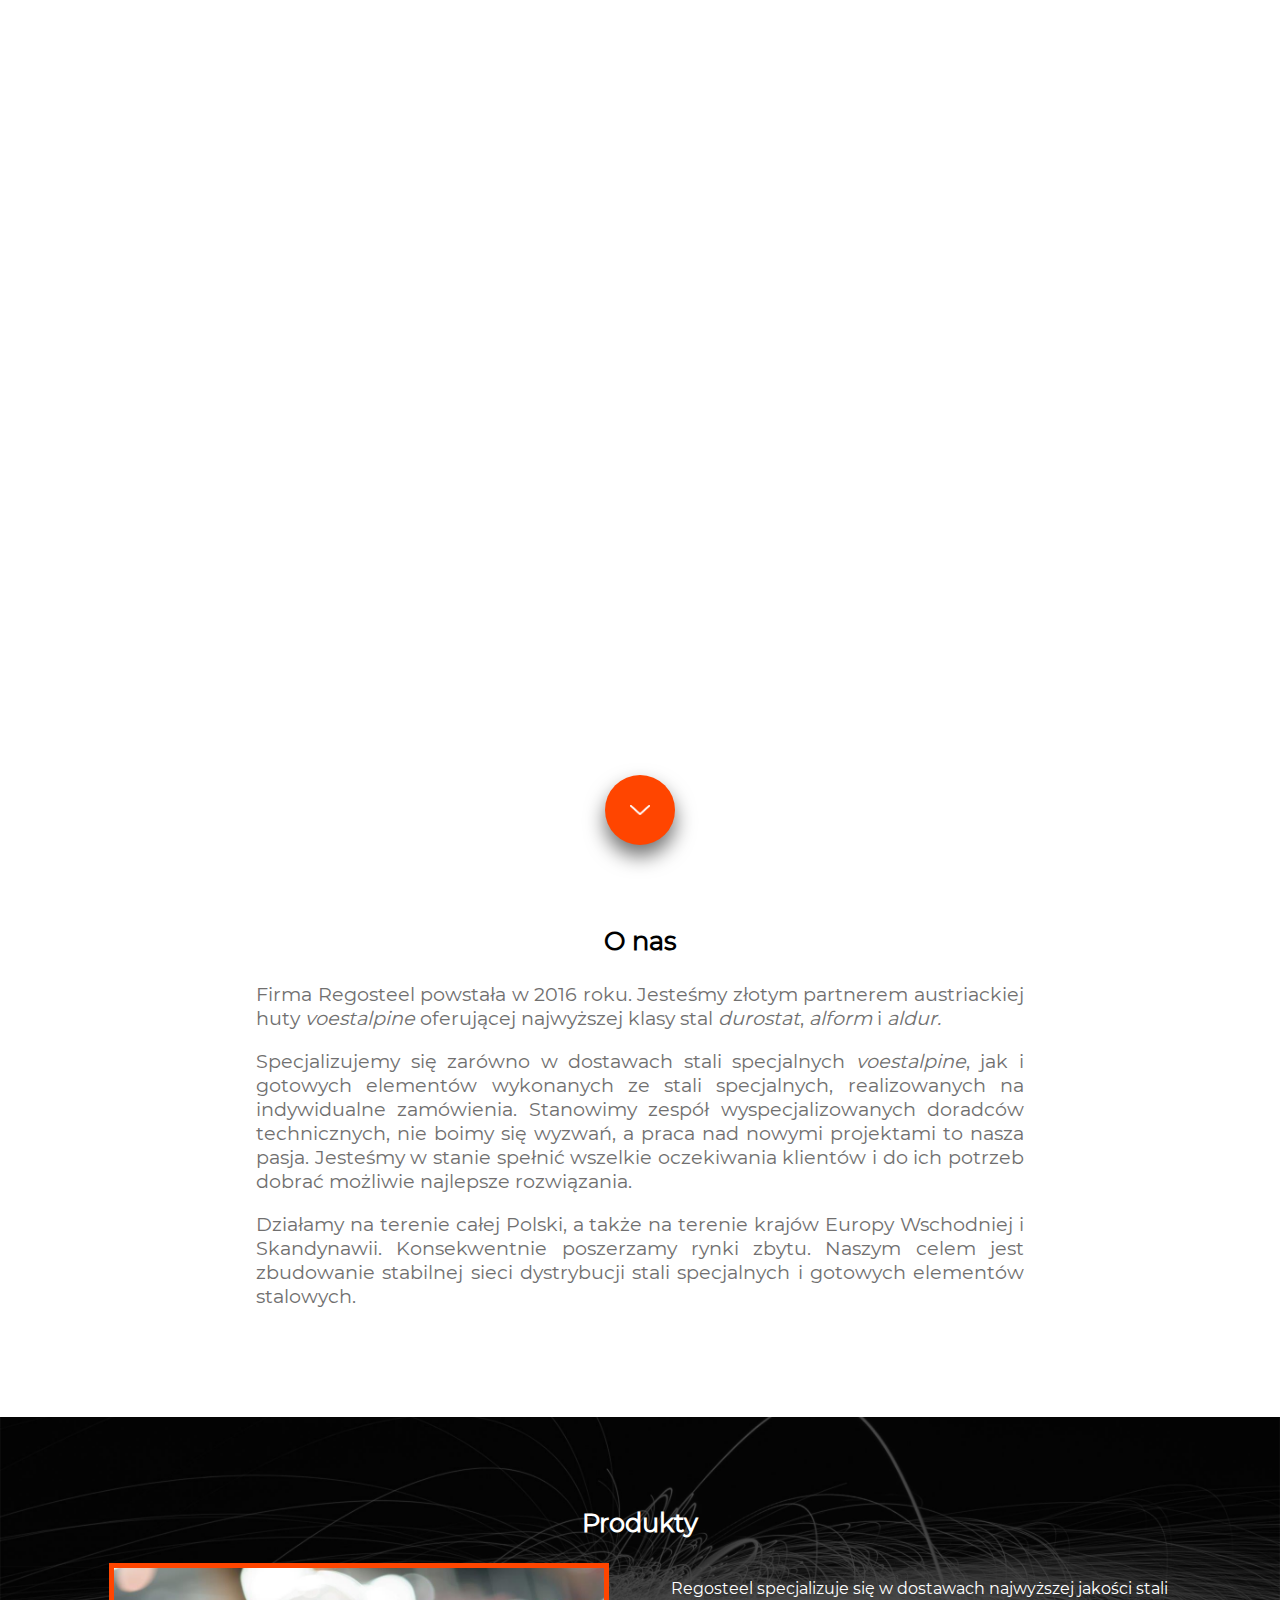
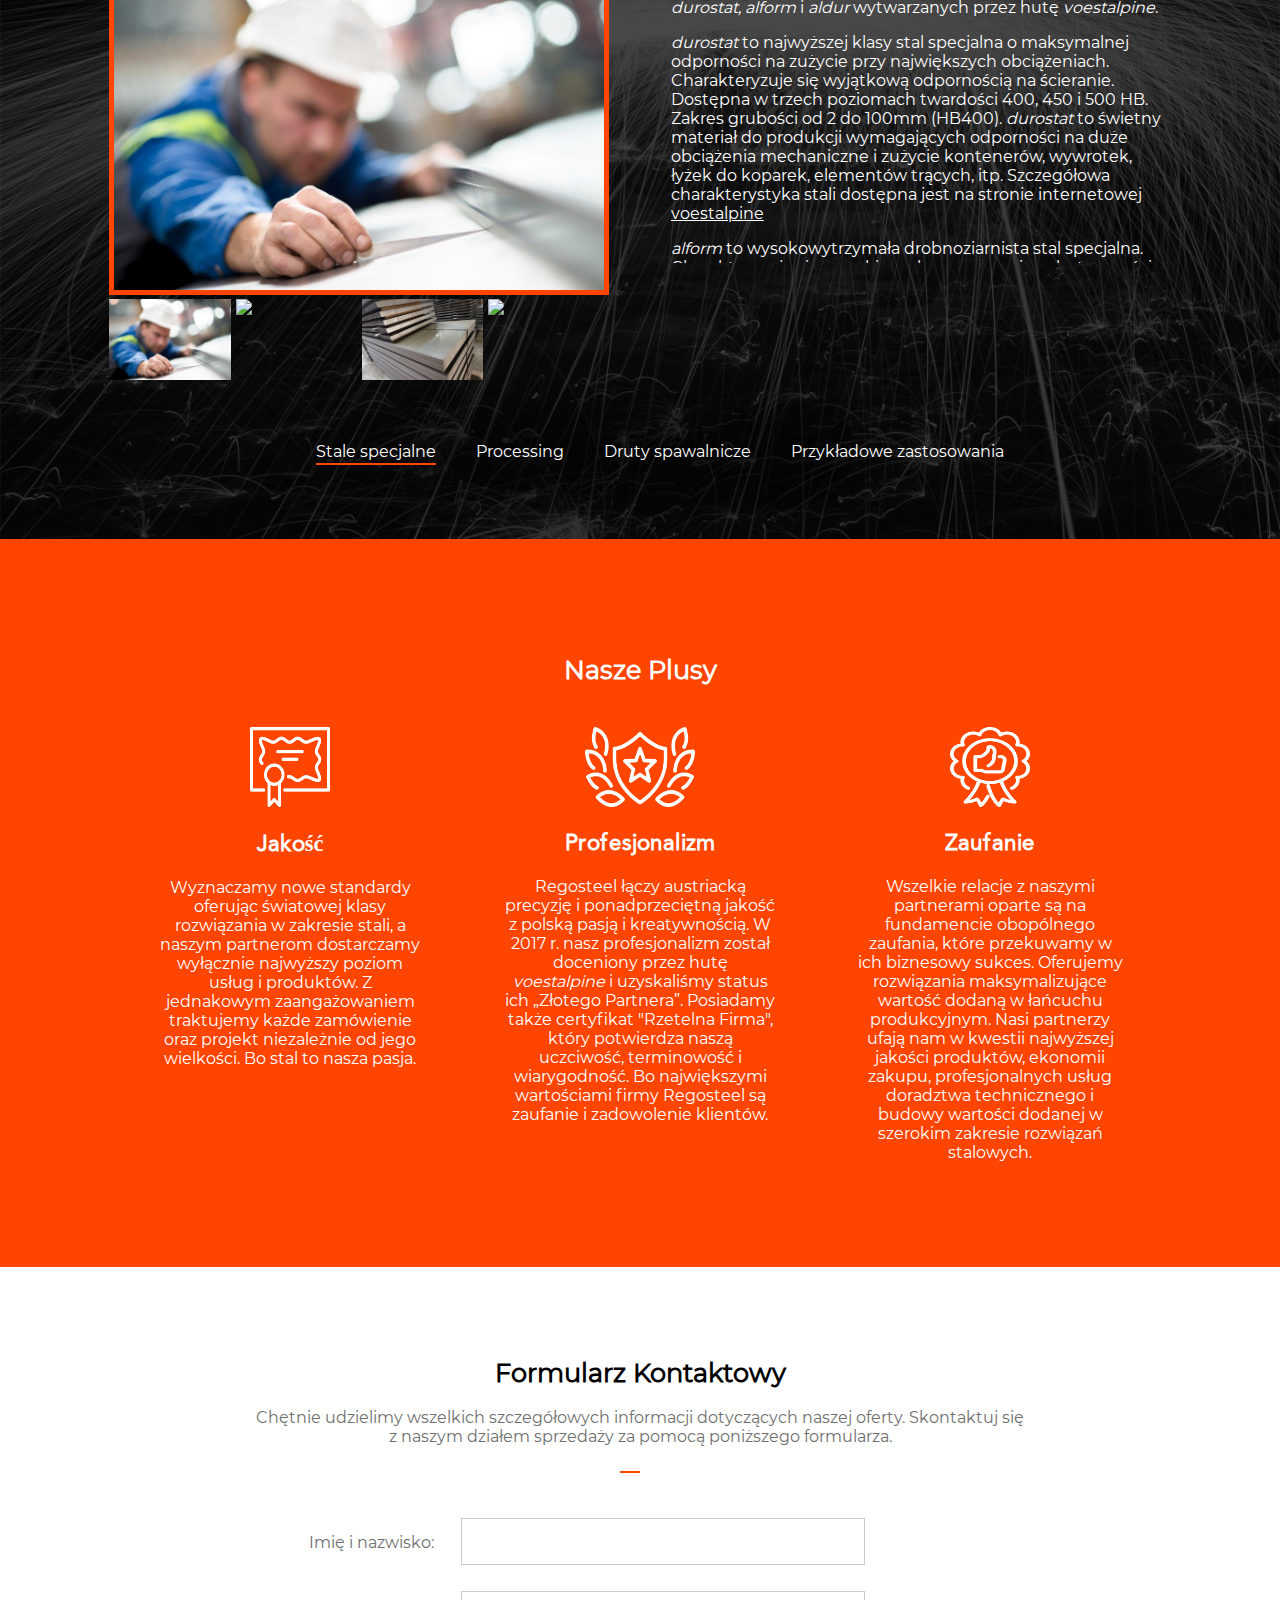
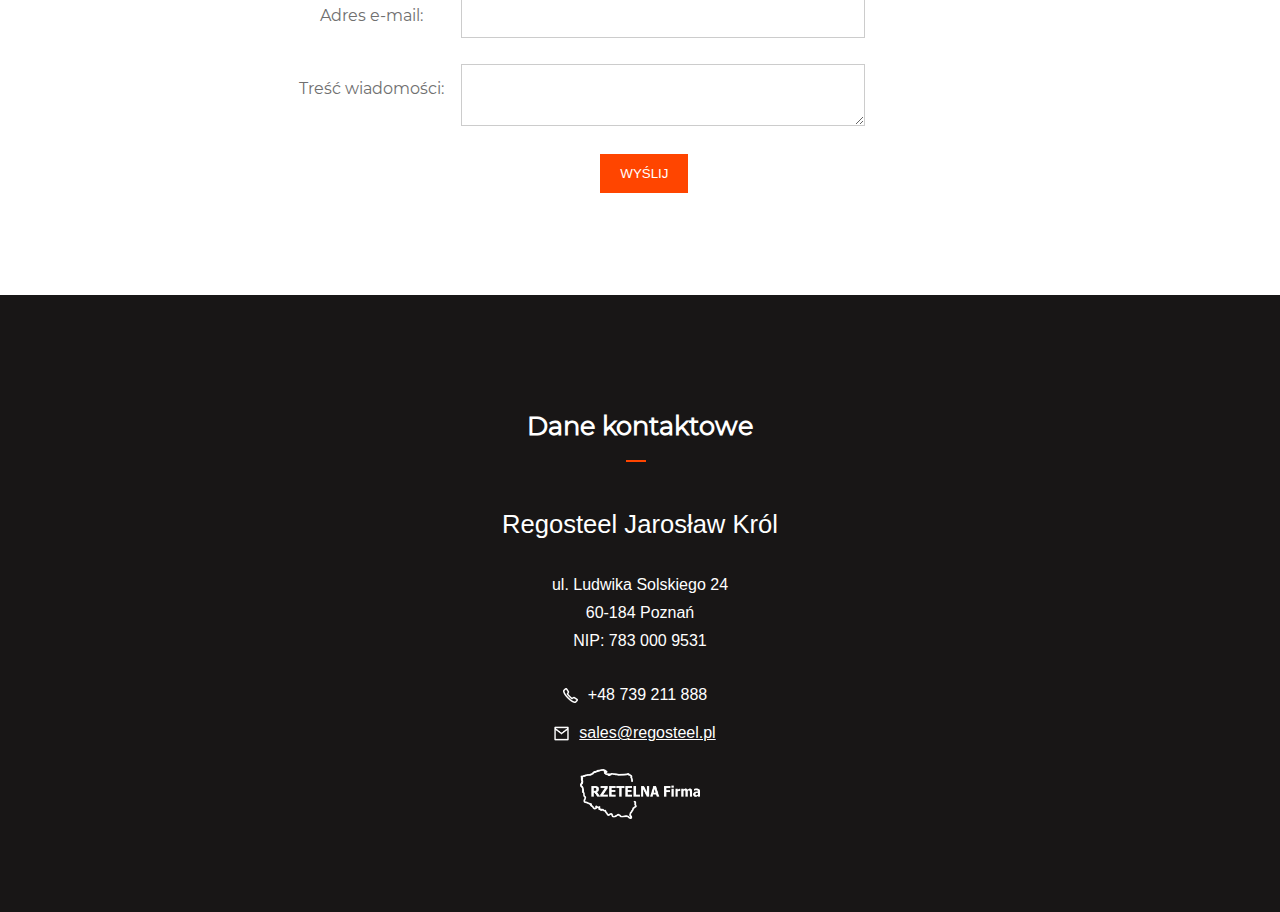
==== index.html @ 5d4dd08f "adding an image and minor css changes" ====
<!DOCTYPE html>
<html>
<head>
    <meta charset="utf-8" />
    <meta http-equiv="X-UA-Compatible" content="IE=edge">
    <title>Regosteel</title>
    <meta name="description" content="Jesteśmy złotym partnerem austriackiej huty voestalpine oferującej najwyższej klasy stal durostat, alform i aldur">
    <meta name="viewport" content="width=device-width, initial-scale=1">
    <link rel="stylesheet" type="text/css"  href="sass/css/style.css" />
</head>
<body>
    <nav class="navbar">
            <img src="img/nav-logo.png" alt="">
            <button class="hamburger"></button> 
        <ul class="menuList">
            <li><a href="#header">Start</a></li>
            <li><a href="#aboutUs">O nas</a></li>
            <li><a href="#products">Oferta</a></li>
            <li><a href="#contactForm">Kontakt</a></li>
        </ul>
    </nav>
    <header id="header">
        <div class="titleContainer">
            <div>
                <!-- <h1>Regosteel</h1> -->
                <h1><img src="img/header-logo.png" alt=""></h1>
                
                <p>złoty partner firmy <span class="partnerName"><i>voestalpine</i> </span></p>
            </div>
        </div>
        <div class="scrollArrowBox">
           <img src="img/scrolDownFinalArrow.png" alt=""> 
        </div>
    
    </header>
    <section class="aboutUs"  id="aboutUs" >
        <h3>O nas</h3>
        <div class="companyDescription">
            <p>Firma Regosteel powstała w 2016 roku.
                Jesteśmy złotym partnerem austriackiej huty <i>voestalpine</i>   oferującej najwyższej klasy stal <i>durostat</i>,
                <i>alform</i> i <i>aldur.</i></p>
            <p>Specjalizujemy się zarówno w dostawach stali specjalnych <i>voestalpine</i>, jak i gotowych elementów
                wykonanych ze stali specjalnych, realizowanych na indywidualne zamówienia.
                Stanowimy zespół wyspecjalizowanych doradców technicznych, nie boimy się wyzwań, a praca
                nad nowymi projektami to nasza pasja. Jesteśmy w stanie spełnić wszelkie oczekiwania klientów i
                do ich potrzeb dobrać możliwie najlepsze rozwiązania.</p>
            <p>Działamy na terenie całej Polski, a także na terenie krajów Europy Wschodniej i Skandynawii.
                Konsekwentnie poszerzamy rynki zbytu. Naszym celem jest zbudowanie stabilnej sieci dystrybucji
                stali specjalnych i gotowych elementów stalowych.</p>
        </div>
    </section>
    <section class="products"  >
        <h3>Produkty</h3>
        <div class="galleryWrapper active">
           <div class = "container" id="products">
                <div class = "main-img">
                    <img src = "img/steel-image1.jpg" id = "current"/>
                </div>
                <div class = "imgs 1">
                    <img src = "img/steel-image1.jpg">
                    <img src = "img/steel-image2.jpg">
                    <img src = "img/steel-image3.jpg">
                    <img src = "img/steel-image4.jpg">
                </div>
            </div>
            <div class="productDesc">
                    <div>
                        <p>Regosteel specjalizuje się w dostawach najwyższej jakości stali <i>durostat,</i> <i>alform</i> i <i>aldur</i> wytwarzanych przez hutę <i>voestalpine</i>.</p>
                        <p> <i>durostat</i> to najwyższej klasy stal specjalna o maksymalnej odporności na zużycie przy
                            największych obciążeniach. Charakteryzuje się wyjątkową odpornością na ścieranie.
                            Dostępna w trzech poziomach twardości 400, 450 i 500 HB. Zakres grubości od 2 do 100mm
                            (HB400). <i>durostat</i> to świetny materiał do produkcji wymagających odporności na duże obciążenia
                            mechaniczne i zużycie kontenerów, wywrotek, łyżek do koparek, elementów trących, itp.
                            Szczegółowa charakterystyka stali dostępna jest na stronie internetowej
                            <a href="https://www.voestalpine.com/durostat/en">voestalpine</a></p>
                        <p> <i>alform</i> to wysokowytrzymała drobnoziarnista stal specjalna. Charakteryzuje się szerokim
                            zakresem granicy plastyczności (500-1100 Mpa) i świetną wytrzymałością. Grubość od 2-60 mm.
                             <i>alform</i> to najlepszy wybór przy obróbce plastycznej na zimno, cięciu termicznym oraz spawaniu.
                            
                            Ma zastosowanie wszędzie tam gdzie liczy się redukcja masy maszyn i urządzeń przy zachowaniu
                            maksymalnego bezpieczeństwa konstrukcyjnego (kontenery, naczepy, wagony kolejowe, dźwigi,
                            podnośniki etc.).
                            Szczegółowa charakterystyka stali dostępna jest na stronie internetowej <a href="https://www.voestalpine.com/alform/en">voestalpine</a>
                            </p>
                        <p> <i>aldur</i> to ulepszana cieplnie, wysokowytrzymała drobnoziarnista stal o minimalnej granicy
                            plastyczności między 500 a 960 MPa i doskonałej wytrzymałości/udarności w niskich
                            temperaturach.
                            <i>aldur</i> stosowany jest wszędzie tam, gdzie wymagana jest redukcja wagi i bezpieczeństwo pracy w
                            niskich temperaturach. Przykładami zastosowań stali Aldur są konstrukcje spawane o wysokim
                            poziomie naprężeń w dźwigach i konstrukcji pojazdów, w urządzeniach górniczych i rurociągach
                            ciśnieniowych.
                            Szczegółowa charakterystyka stali dostępna jest na stronie internetowej
                                <a href="https://www.voestalpine.com/stahl/en/Brands/aldur-R">voestalpine</a>
                            </p>
                            </ul>
                    </div>
            </div>
        </div>
        <div class="galleryWrapper">
            <div class = "container">
                 <div class = "main-img">
                     <img src = "img/processing-img1.jpg"/>
                 </div>
                 <div class = "imgs 2">
                     <img src = "img/processing-img1.jpg">
                     <img src = "img/processing-img2.jpg">
                 </div>
             </div>
             <div class="productDesc">
                    <div>
                        <p>Regosteel zajmuje się również sprzedażą gotowych elementów wykonanych ze stali specjalnych <i>voestalpine</i>.
                            Specjalizujemy się w dostawach elementów do:
                            zabudowy wywrotek,
                            podwozia wywrotek i naczep,
                            kontenerów,
                            łyżek do koparek,
                            wysięgników urządzeń dźwigowych,
                            innych konstrukcji inżynierskich.</p>
                            <p>Na zamówienie klientów oferowana przez nas stal może być poddana następującym obróbkom:</p>
                        <ul>
                            <li>cięcie: tlenem, plazmą, laserem i wodą</li>
                            <li>gięcie na prasach krawędziowych mało i wielkogabarytowych</li>
                            <li>obróbka mechaniczna</li>
                            <li>spawanie</li>
                            <li>śrutowanie</li>
                            <li>malowanie</li>
                        </ul>
                        <p>Możemy wykonać każdy projekt na indywidualne zamówienie. Naszym priorytetem jest terminowa
                                dostawa przy zapewnieniu wysokich standardów jakościowych oraz korzystnych cen.</p>
                    </div>
             </div>
         </div>
         <div class="galleryWrapper">
            <div class = "container">
                 <div class = "main-img">
                     <img src = "img/wire-image1.jpg" id = "current"/>
                 </div>
                 <div class = "imgs 3">
                     <img src = "img/wire-image1.jpg">
                     <img src = "img/wire-image2.jpg">
                     <img src = "img/wire-image3.jpg">
                     <img src = "img/wire-image4.jpg">
                 </div>
             </div>
             <div class="productDesc">
                 <div>
                    <p>Wychodząc naprzeciw oczekiwaniom klientów do naszej stałej oferty wprowadziliśmy najwyższej jakości druty spawalnicze Böhler rekomendowane przez <i>voestalpine</i>. Produkty te perfekcyjnie współgrają z jakością stali <i>voestalpine</i> tworząc najtrwalsze połączenia.</p>
                    <p>Wraz z fizycznym produktem oferujemy również pełen dostęp do profesjonalnej ekspertyzy technicznej specjalistów z Regosteel oraz Böhler w celu zapewnienia najwyższego poziomu doradztwa tam, gdzie jest ono niezbędne.</p>
                </div>
                 
             </div>
         </div>
         <div class="galleryWrapper">
            <div class = "container">
                 <div class = "main-img">
                     <img src = "img/usageExample-image1.jpg"/>
                 </div>
                 <div class = "imgs 4">
                     <img src = "img/usageExample-image1.jpg">
                     <img src = "img/usageExample-image2.jpg">
                     <img src = "img/usageExample-image3.jpg">
                     <img src = "img/usageExample-image4.jpg">
                 </div>
             </div>
             <div class="productDesc">
                    <div>
                        <p>Oferowana stal <i>durostat</i>  i <i>alform</i> świetnie nadaje się do produkcji między innymi:</p>
                        <ul>
                            <li>kontenerów stalowych</li>
                            <li>łyżek do koparek</li>
                            <li>wywrotek</li>
                            <li>przyczep</li>
                            <li>maszyn rolniczych</li>
                            <li>i wielu innych zastosowań</li>
                        </ul>
                        <p>Zastosowanie stali <i>voestalpine</i> gwarantuje wysokiej jakości produkt końcowy.</p>
                    </div>
             </div>
         </div>
         <div class="gallerySwitcher">
            <ul>
                <li class="currentlyActive">Stale specjalne</li>
                <li>Processing</li>
                <li>Druty spawalnicze</li>
                <li>Przykładowe zastosowania</li>
            </ul>
         </div>
        <div class="styled-select">
            <select class="select">
              <option>Stale specjalne</option>
              <option>Processing</option>
              <option>Druty spawalnicze</option>
              <option>Przykładowe zastosowania</option>
            </select>
        </div>
    </section>
    <section class="ourAdvantages">
        <h3>Nasze Plusy</h3>
        <div class="advantageBoxContainer">
            <div class="advantageBox">
                <figure>
                    <img src="img/quality-icon.png" alt="">
                    <figcaption>
                        <span class="advantageExample">Jakość</span>Wyznaczamy nowe standardy oferując światowej klasy rozwiązania w zakresie stali, a naszym
                        partnerom dostarczamy wyłącznie najwyższy poziom usług i produktów.
                        Z jednakowym zaangażowaniem traktujemy każde zamówienie oraz projekt niezależnie od jego
                        wielkości.
                        Bo stal to nasza pasja.
                    </figcaption>
                </figure>
            </div>
            <div class="advantageBox">
                    <figure>
                        <img src="img/professional-icon.png" alt="">
                        <figcaption>
                            <span class="advantageExample">Profesjonalizm</span> Regosteel łączy austriacką precyzję i ponadprzeciętną jakość z polską pasją i kreatywnością.
                            W 2017 r. nasz profesjonalizm został doceniony przez hutę <i>voestalpine</i> i uzyskaliśmy status ich
                            „Złotego Partnera”.
                            Posiadamy także certyfikat "Rzetelna Firma", który potwierdza naszą uczciwość, terminowość i
                            wiarygodność.
                            Bo największymi wartościami firmy Regosteel są zaufanie i zadowolenie klientów.
                        </figcaption>
                    </figure>
                </div>
            <div class="advantageBox">
                <figure>
                    <img src="img/trust-icon.png" alt="">
                    <figcaption>
                        <span class="advantageExample">Zaufanie</span>Wszelkie relacje z naszymi partnerami oparte są na fundamencie obopólnego zaufania, które
                        przekuwamy w ich biznesowy sukces. Oferujemy rozwiązania maksymalizujące wartość dodaną w
                        łańcuchu produkcyjnym. Nasi partnerzy ufają nam w kwestii najwyższej jakości produktów,
                        ekonomii zakupu, profesjonalnych usług doradztwa technicznego i budowy wartości dodanej w
                        szerokim zakresie rozwiązań stalowych.
                    </figcaption>
                </figure>
            </div>
        </div>
        </section>
    <section class="contactForm" >
        <div class="formIntro" >
            <h3 id="contactForm">Formularz Kontaktowy</h3>
            <p>Chętnie udzielimy wszelkich szczegółowych informacji dotyczących naszej oferty.
                Skontaktuj się z naszym działem sprzedaży za pomocą poniższego formularza.</p>
        </div>
            <form action="https://formspree.io/sales@regosteel.pl" method="POST" >
              <div class="row" >
                <div class="leftFormCol">
                  <label for="fullName">Imię i nazwisko:</label>
                </div>
                <div class="rightFormCol">
                  <input type="text" id="fullName" name="fullName" required>
                </div>
              </div>
              <div class="row">
                <div class="leftFormCol">
                  <label for="email">Adres e-mail:</label>
                </div>
                <div class="rightFormCol">
                  <input type="text" id="email" name="email" required>
                </div>
              </div>
              <div class="row">
                <div class="leftFormCol">
                  <label for="messageContent">Treść wiadomości:</label>
                </div>
                <div class="rightFormCol">
                  <textarea id="subject" name="messageContent" required></textarea>
                </div>
              </div>
              <div class="row">
                <input type="submit" value="WYŚLIJ">
              </div>
            </form>
    </section>
    <footer>
        <h3>Dane kontaktowe</h3>
        <div class="ownerInfo">
            <p class="name">Regosteel Jarosław Król</p>
        </div>
        <div class="companyDetails">
            <p>ul. Ludwika Solskiego 24</p>
            <p>60-184 Poznań</p>
            <p>NIP: 783 000 9531</p>
        </div>
        <div class="contactDetails">
            <div>
                <img src="img/phone-icon.png" alt="phoneIcon">
                <p>+48 739 211 888</p>
            </div>
            <div>
                <img src="img/mail-icon.png" alt="mailIcon">
                <a href=""><p class="email"> sales@regosteel.pl</p></a>
            </div>
        </div>
        <img src="img/reliable-company.png" alt="">
    </footer>
    <script src="script.js"></script>
</body>
</html>
---- sass/css/style.css ----
@font-face {
  font-family: 'Avenir Roman';
  src: url("/fonts/avenir-roman.ttf"); }
@font-face {
  font-family: 'Montserrat-Regular';
  src: url("/fonts/Montserrat-Regular.ttf"); }
body {
  margin: 0;
  font-family: 'Montserrat-Regular', sans-serif;
  font-weight: lighter; }
  body nav {
    display: flex;
    justify-content: space-around;
    align-items: center;
    background-color: transparent;
    padding-top: 20px;
    transition: all 0.2s;
    height: 100px;
    position: absolute;
    z-index: 1;
    width: 100%; }
    body nav img {
      width: auto;
      height: 30px; }
    body nav .hamburger {
      display: none;
      width: 40px;
      height: 22px;
      border: 0;
      border-top: 1px solid #ffffff;
      background: transparent;
      position: relative;
      transition: 0.2s;
      cursor: pointer; }
      body nav .hamburger::before, body nav .hamburger::after {
        content: '';
        position: absolute;
        top: 0;
        left: 0;
        width: 100%;
        border-top: 1px solid #ffffff;
        transform: translateY(10px); }
      body nav .hamburger::after {
        transform: translateY(20px); }
    body nav .animatedMobileMenu {
      transition: 0.2s;
      transform: skew(45deg); }
      body nav .animatedMobileMenu::before {
        display: none; }
    body nav ul {
      display: flex;
      list-style-type: none; }
      body nav ul li {
        padding: 40px;
        font-size: 1rem;
        transition: padding 0.2s; }
        body nav ul li a {
          text-decoration: none;
          color: white; }
          body nav ul li a:hover {
            border-bottom: 2px solid orangered; }
    body nav .mobile {
      display: block;
      background-color: black;
      width: 170px;
      height: 100vh;
      top: -19px;
      left: 0;
      position: absolute;
      transition: all 0.2s;
      border: 1px solid white; }
  body .sticky {
    position: fixed;
    background-color: black;
    width: 100%;
    padding: 0;
    z-index: 1;
    opacity: 0.9;
    height: 80px; }
    body .sticky ul li {
      padding: 30px;
      transition: padding 0.2s; }
  body header {
    display: flex;
    align-items: center;
    background-image: url("/img/header-background.jpg");
    height: 90vh;
    position: relative;
    justify-content: center;
    background-size: cover;
    background-position: center; }
    body header .titleContainer {
      display: flex;
      justify-content: center;
      text-align: center;
      height: 55vh; }
      body header .titleContainer div {
        align-self: center;
        color: white;
        font-size: 2rem; }
        body header .titleContainer div h1, body header .titleContainer div p {
          padding: 0;
          margin: 0; }
        body header .titleContainer div img {
          width: auto;
          height: 100px; }
        body header .titleContainer div p {
          font-size: 3rem; }
          body header .titleContainer div p .partnerName {
            font-weight: bolder; }
    body header .scrollArrowBox {
      display: flex;
      align-items: center;
      justify-content: center;
      position: absolute;
      bottom: -35px;
      width: 70px;
      height: 70px;
      background-color: orangered;
      border-radius: 50%;
      -webkit-box-shadow: 0px 11px 20px 0px rgba(0, 0, 0, 0.56);
      box-shadow: 0px 11px 20px 0px rgba(0, 0, 0, 0.56); }
      body header .scrollArrowBox img {
        width: 20px;
        height: 10px; }
  body .aboutUs {
    text-align: center; }
    body .aboutUs h3 {
      padding-top: 7%;
      font-size: 1.6rem; }
    body .aboutUs .companyDescription {
      width: 60%;
      margin: 0 auto;
      padding-bottom: 7%;
      color: #706f6f;
      font-size: 1.2rem;
      text-align: justify; }
  body .products {
    background-color: red;
    background-image: url("/img/galleryBackground.jpg");
    background-size: cover;
    background-repeat: no-repeat;
    background-position: left;
    padding-bottom: 3%; }
    body .products h3 {
      color: white;
      margin: 0;
      text-align: center;
      padding-top: 7%;
      font-size: 1.6rem; }
    body .products .galleryWrapper {
      display: none; }
    body .products .galleryWrapper.active {
      display: flex;
      justify-content: center;
      margin: 2%; }
      body .products .galleryWrapper.active .container {
        margin-right: 5%;
        max-width: 500px; }
        body .products .galleryWrapper.active .container .main-img img {
          border: 5px solid orangered;
          width: 100%;
          box-sizing: border-box;
          max-height: 332px; }
        body .products .galleryWrapper.active .container .imgs {
          display: grid;
          grid-template-columns: repeat(4, 1fr);
          grid-gap: 5px; }
          body .products .galleryWrapper.active .container .imgs img {
            width: 100%;
            height: auto;
            max-height: 81px; }
            body .products .galleryWrapper.active .container .imgs img:hover {
              cursor: pointer; }
      body .products .galleryWrapper.active .productDesc {
        max-width: 500px;
        height: 300px;
        overflow-y: auto;
        overflow-x: hidden;
        align-items: center; }
        body .products .galleryWrapper.active .productDesc div {
          color: white; }
          body .products .galleryWrapper.active .productDesc div p a {
            color: white;
            width: 50px; }
    body .products .styled-select {
      background: url(http://i62.tinypic.com/15xvbd5.png) no-repeat 96% 0;
      height: 29px;
      background-color: orangered;
      overflow: hidden;
      width: 240px;
      margin: 0 auto;
      margin-top: 5%;
      display: none; }
      body .products .styled-select select {
        background: transparent;
        border: none;
        font-size: 14px;
        height: 29px;
        padding: 5px;
        width: 268px; }
    body .products .gallerySwitcher {
      color: white;
      display: flex;
      justify-content: center; }
      body .products .gallerySwitcher ul {
        list-style-type: none;
        display: flex;
        flex-wrap: wrap; }
        body .products .gallerySwitcher ul li {
          margin: 20px;
          box-sizing: border-box;
          border-bottom: 2px solid transparent; }
          body .products .gallerySwitcher ul li:hover {
            padding-bottom: 2px;
            border-bottom: 2px solid orangered;
            cursor: pointer; }
        body .products .gallerySwitcher ul .currentlyActive {
          padding-bottom: 2px;
          border-bottom: 2px solid orangered; }
  body .ourAdvantages {
    background-color: orangered;
    text-align: center;
    color: white;
    padding: 7%; }
    body .ourAdvantages h3 {
      font-size: 1.6rem; }
    body .ourAdvantages .advantageBoxContainer {
      display: flex;
      justify-content: center;
      flex-wrap: wrap; }
      body .ourAdvantages .advantageBoxContainer .advantageBox {
        width: 350px; }
        body .ourAdvantages .advantageBoxContainer .advantageBox:nth-child(2) img {
          width: 110px; }
        body .ourAdvantages .advantageBoxContainer .advantageBox .advantageExample {
          display: block;
          font-size: 1.4rem;
          margin-bottom: 20px;
          font-weight: bold;
          font-family: "Avenir Roman"; }
      body .ourAdvantages .advantageBoxContainer img {
        width: 80px;
        height: 80px;
        margin-bottom: 20px; }
  body .contactForm {
    text-align: center;
    padding: 7%; }
    body .contactForm .formIntro {
      padding-bottom: 60px;
      position: relative; }
      body .contactForm .formIntro p {
        color: #706f6f; }
      body .contactForm .formIntro::after {
        content: '';
        position: absolute;
        width: 20px;
        border-bottom: 2px solid orangered;
        top: 114px;
        right: 50%; }
      body .contactForm .formIntro h3 {
        font-size: 1.6rem;
        margin: 0; }
    body .contactForm form {
      margin-left: -15%; }
      body .contactForm form .row {
        display: flex;
        justify-content: center;
        padding: 12px; }
        body .contactForm form .row .leftFormCol {
          width: 12%;
          padding: 15px;
          color: #706f6f; }
        body .contactForm form .row .rightFormCol {
          width: 30%; }
          body .contactForm form .row .rightFormCol input[type=text], body .contactForm form .row .rightFormCol textarea {
            width: 100%;
            border: 1px solid #ccc;
            padding: 15px;
            resize: vertical; }
        body .contactForm form .row input[type=submit] {
          margin-left: 14%;
          background-color: orangeRed;
          color: white;
          padding: 12px 20px;
          border: none;
          border-radius: 0px;
          cursor: pointer;
          float: right; }
  body footer {
    color: white;
    background-color: #181616;
    text-align: center;
    padding: 7%;
    background-image: url("/img/footer-background.png");
    background-size: contain;
    background-repeat: no-repeat;
    background-position: center; }
    body footer h3 {
      padding-bottom: 4%;
      position: relative;
      font-size: 1.6rem; }
      body footer h3::after {
        content: '';
        position: absolute;
        width: 20px;
        border-bottom: 2px solid orangered;
        top: 50px;
        right: 49.5%; }
    body footer .name {
      font-size: 1.6rem;
      font-weight: bolder;
      font-family: Avenir-Roman; }
    body footer .contactDetails div {
      display: flex;
      justify-content: center;
      align-items: center; }
      body footer .contactDetails div img {
        width: 15px;
        height: 15px; }
      body footer .contactDetails div .email {
        text-decoration: underline;
        color: white; }
    body footer .ownerInfo, body footer .companyDetails, body footer .contactDetails {
      padding-bottom: 1.5%; }
      body footer .ownerInfo p, body footer .companyDetails p, body footer .contactDetails p {
        margin: 10px;
        font-family: Sans-Serif; }
    body footer img {
      width: 120px;
      height: 50px; }

::-webkit-scrollbar {
  width: 10px; }

::-webkit-scrollbar-track {
  background: #f1f1f1; }

::-webkit-scrollbar-thumb {
  background: #888; }

::-webkit-scrollbar-thumb:hover {
  background: #555; }

@media only screen and (min-width: 1000px) {
  .contactForm .formIntro p {
    width: 70%;
    margin: 0 auto;
    padding-top: 20px; } }
@media only screen and (max-width: 1000px) {
  body .contactForm form {
    margin: 0; }
    body .contactForm form .row {
      flex-direction: column;
      align-items: center; }
      body .contactForm form .row .leftFormCol {
        width: auto; }
      body .contactForm form .row .rightFormCol {
        width: auto; }
        body .contactForm form .row .rightFormCol input[type=text] {
          width: 250px; }
        body .contactForm form .row .rightFormCol textarea {
          width: 250px; }
      body .contactForm form .row input[type=submit] {
        margin: 0%; } }
@media only screen and (max-width: 778px) {
  body .navbar .hamburger {
    display: block; }
  body .navbar ul {
    display: none; }
  body .navbar .mobile {
    display: block; }
  body header .titleContainer div h1 img {
    height: 65px; }
  body header .titleContainer div p {
    font-size: 1.6rem; }
  body .aboutUs .companyDescription {
    width: 90%;
    text-align: justify;
    font-size: 1rem; }
    body .aboutUs .companyDescription p {
      color: #3b3a3a; }
  body .products {
    display: flex;
    align-items: center;
    flex-direction: column; }
    body .products .galleryWrapper.active {
      flex-direction: column; }
      body .products .galleryWrapper.active .container {
        margin: 0; }
    body .products .gallerySwitcher {
      display: none; }
    body .products .styled-select {
      margin-bottom: 5%;
      display: block; }
  body .ourAdvantages .advantageBox figure {
    width: 235px;
    margin: 20px auto; } }
@media only screen and (max-width: 778px) and (orientation: landscape) {
  body header .titleContainer div h1 img {
    height: 45px; }
  body header .titleContainer div p {
    font-size: 1.5rem; } }
@media only screen and (max-width: 778px) and (min-width: 421) and (orientation: landscape) {
  body header .titleContainer div {
    padding-top: 10%; }
    body header .titleContainer div p {
      font-size: 1.5rem; } }
@media only screen and (max-width: 420px) {
  body header {
    height: 70vh; }
    body header .titleContainer div h1 img {
      height: 55px; }
    body header .titleContainer div p {
      font-size: 1.4rem; }
  body .aboutUs h3 {
    padding-top: 28%; }
  body .contactForm .formIntro::after {
    top: 200px; } }

/*# sourceMappingURL=style.css.map */
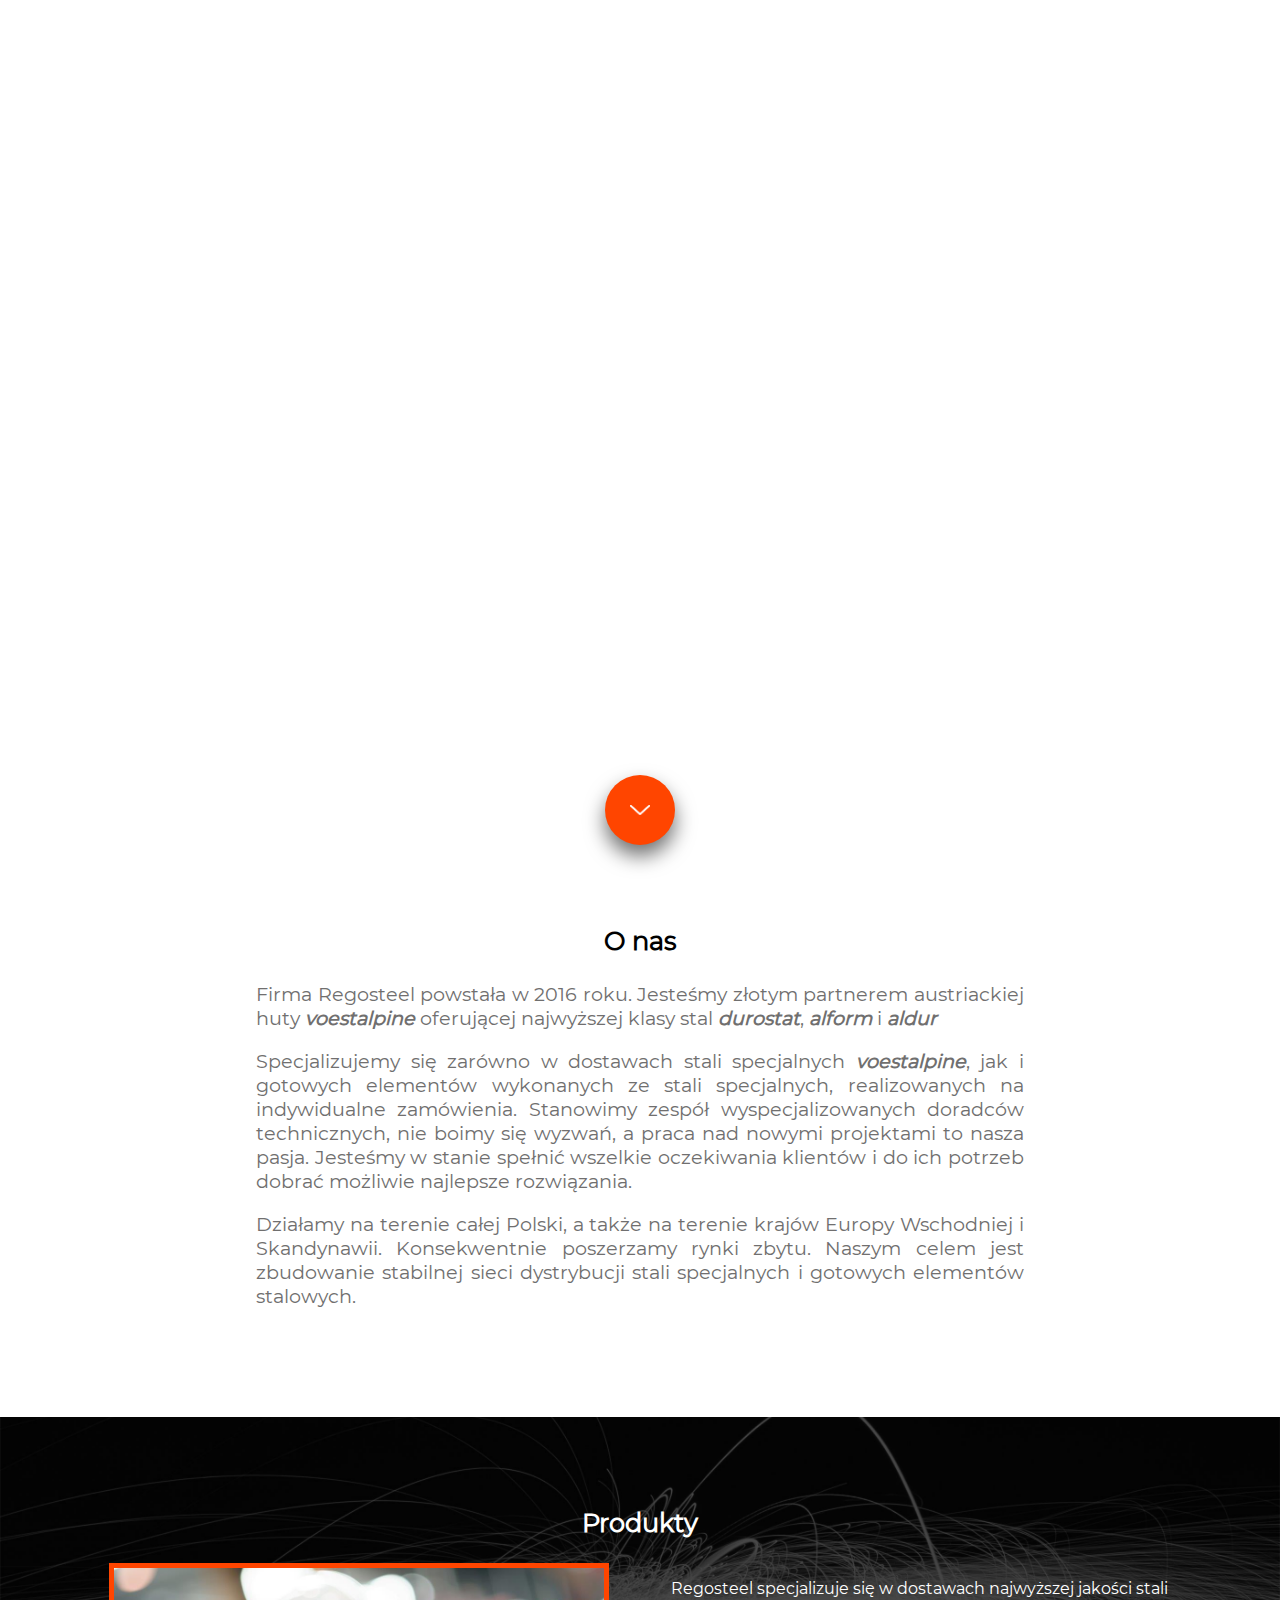
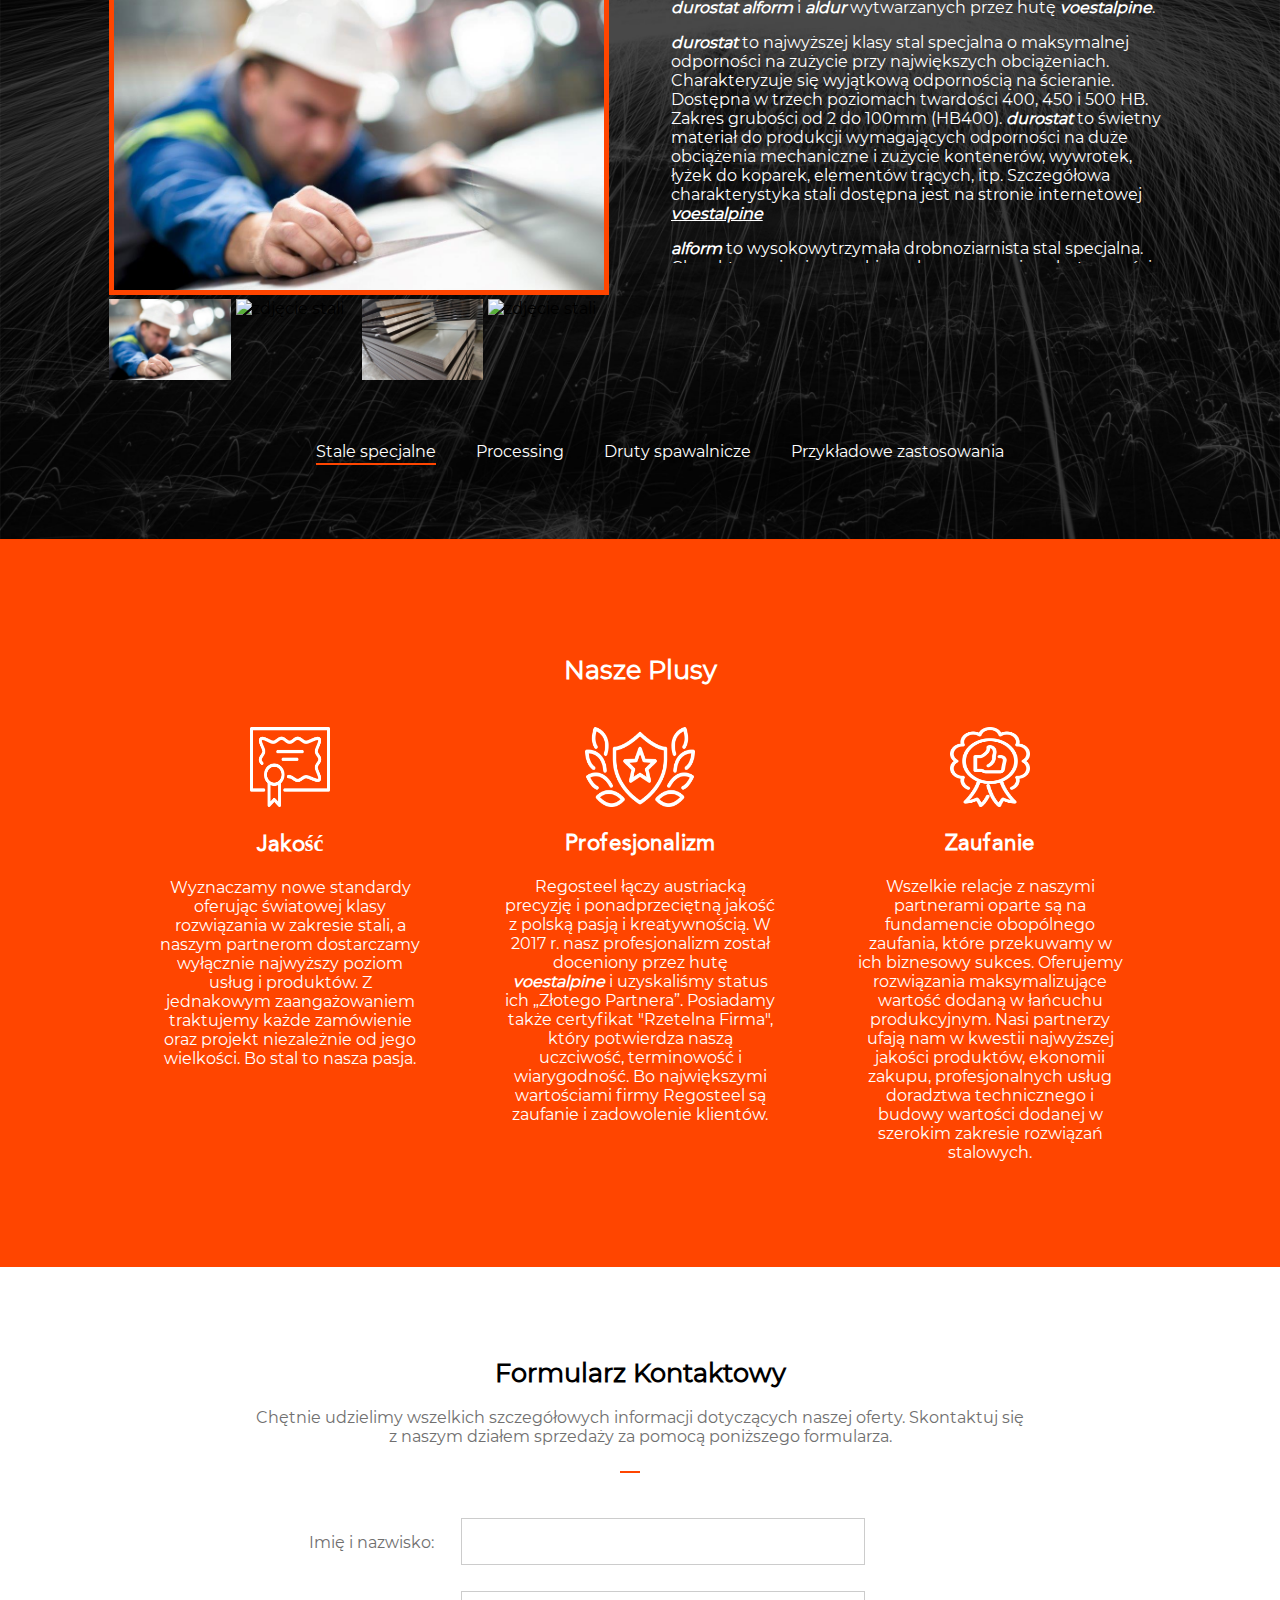
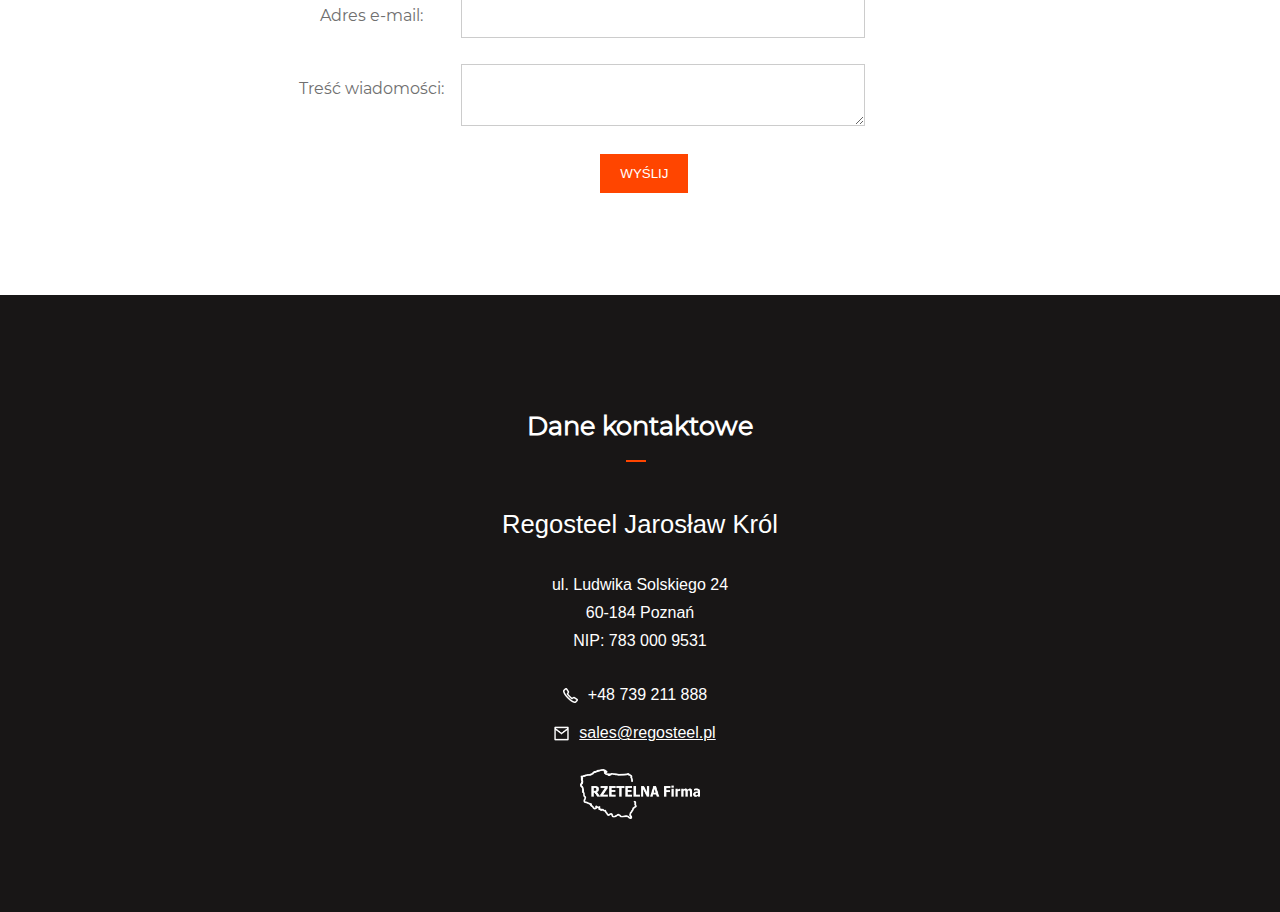
==== commit d082fef8: "adding the lang attribute to the html tag" ====
--- a/index.html
+++ b/index.html
@@ -1,5 +1,5 @@
 <!DOCTYPE html>
-<html>
+<html lang="pl-PL">
 <head>
     <meta charset="utf-8" />
     <meta http-equiv="X-UA-Compatible" content="IE=edge">
@@ -10,7 +10,7 @@
 </head>
 <body>
     <nav class="navbar">
-            <img src="img/nav-logo.png" alt="">
+            <img src="img/header-logo.png" alt="nawigacja logo">
             <button class="hamburger"></button> 
         <ul class="menuList">
             <li><a href="#header">Start</a></li>
@@ -22,14 +22,12 @@
     <header id="header">
         <div class="titleContainer">
             <div>
-                <!-- <h1>Regosteel</h1> -->
-                <h1><img src="img/header-logo.png" alt=""></h1>
-                
-                <p>złoty partner firmy <span class="partnerName"><i>voestalpine</i> </span></p>
+                <h1><img src="img/header-logo.png" alt="nagłówek logo"></h1>
+                <p>złoty partner firmy <span class="partnerName boldItalic">voestalpine</span></p>
             </div>
         </div>
         <div class="scrollArrowBox">
-           <img src="img/scrolDownFinalArrow.png" alt=""> 
+           <img src="img/scrolDownFinalArrow.png" alt="ikona przewiń w dół"> 
         </div>
     
     </header>
@@ -37,9 +35,9 @@
         <h3>O nas</h3>
         <div class="companyDescription">
             <p>Firma Regosteel powstała w 2016 roku.
-                Jesteśmy złotym partnerem austriackiej huty <i>voestalpine</i>   oferującej najwyższej klasy stal <i>durostat</i>,
-                <i>alform</i> i <i>aldur.</i></p>
-            <p>Specjalizujemy się zarówno w dostawach stali specjalnych <i>voestalpine</i>, jak i gotowych elementów
+                Jesteśmy złotym partnerem austriackiej huty <span class="boldItalic">voestalpine</span> oferującej najwyższej klasy stal <span class="boldItalic">durostat</span>,
+                <span class="boldItalic">alform</span> i <span class="boldItalic">aldur</span></p>
+            <p>Specjalizujemy się zarówno w dostawach stali specjalnych <span class="boldItalic">voestalpine</span>, jak i gotowych elementów
                 wykonanych ze stali specjalnych, realizowanych na indywidualne zamówienia.
                 Stanowimy zespół wyspecjalizowanych doradców technicznych, nie boimy się wyzwań, a praca
                 nad nowymi projektami to nasza pasja. Jesteśmy w stanie spełnić wszelkie oczekiwania klientów i
@@ -54,43 +52,43 @@
         <div class="galleryWrapper active">
            <div class = "container" id="products">
                 <div class = "main-img">
-                    <img src = "img/steel-image1.jpg" id = "current"/>
+                    <img src = "img/steel-image1.jpg" id = "current" alt="stal główne zdjęcie" />
                 </div>
                 <div class = "imgs 1">
-                    <img src = "img/steel-image1.jpg">
-                    <img src = "img/steel-image2.jpg">
-                    <img src = "img/steel-image3.jpg">
-                    <img src = "img/steel-image4.jpg">
+                    <img src = "img/steel-image1.jpg" alt="zdjęcie stali">
+                    <img src = "img/steel-image2.jpg" alt="zdjęcie stali">
+                    <img src = "img/steel-image3.jpg" alt="zdjęcie stali">
+                    <img src = "img/steel-image4.jpg" alt="zdjęcie stali">
                 </div>
             </div>
             <div class="productDesc">
                     <div>
-                        <p>Regosteel specjalizuje się w dostawach najwyższej jakości stali <i>durostat,</i> <i>alform</i> i <i>aldur</i> wytwarzanych przez hutę <i>voestalpine</i>.</p>
-                        <p> <i>durostat</i> to najwyższej klasy stal specjalna o maksymalnej odporności na zużycie przy
+                        <p>Regosteel specjalizuje się w dostawach najwyższej jakości stali <span class="boldItalic">durostat</span> <span class="boldItalic">alform</span> i <span class="boldItalic">aldur</span> wytwarzanych przez hutę <span class="boldItalic">voestalpine</span>.</p>
+                        <p><span class="boldItalic">durostat</span> to najwyższej klasy stal specjalna o maksymalnej odporności na zużycie przy
                             największych obciążeniach. Charakteryzuje się wyjątkową odpornością na ścieranie.
                             Dostępna w trzech poziomach twardości 400, 450 i 500 HB. Zakres grubości od 2 do 100mm
-                            (HB400). <i>durostat</i> to świetny materiał do produkcji wymagających odporności na duże obciążenia
+                            (HB400). <span class="boldItalic">durostat</span> to świetny materiał do produkcji wymagających odporności na duże obciążenia
                             mechaniczne i zużycie kontenerów, wywrotek, łyżek do koparek, elementów trących, itp.
                             Szczegółowa charakterystyka stali dostępna jest na stronie internetowej
-                            <a href="https://www.voestalpine.com/durostat/en">voestalpine</a></p>
-                        <p> <i>alform</i> to wysokowytrzymała drobnoziarnista stal specjalna. Charakteryzuje się szerokim
+                            <a href="https://www.voestalpine.com/durostat/en"><span class="boldItalic">voestalpine</span></a></p>
+                        <p> <span class="boldItalic">alform</span> to wysokowytrzymała drobnoziarnista stal specjalna. Charakteryzuje się szerokim
                             zakresem granicy plastyczności (500-1100 Mpa) i świetną wytrzymałością. Grubość od 2-60 mm.
-                             <i>alform</i> to najlepszy wybór przy obróbce plastycznej na zimno, cięciu termicznym oraz spawaniu.
+                            <span class="boldItalic">alform</span> to najlepszy wybór przy obróbce plastycznej na zimno, cięciu termicznym oraz spawaniu.
                             
                             Ma zastosowanie wszędzie tam gdzie liczy się redukcja masy maszyn i urządzeń przy zachowaniu
                             maksymalnego bezpieczeństwa konstrukcyjnego (kontenery, naczepy, wagony kolejowe, dźwigi,
                             podnośniki etc.).
-                            Szczegółowa charakterystyka stali dostępna jest na stronie internetowej <a href="https://www.voestalpine.com/alform/en">voestalpine</a>
+                            Szczegółowa charakterystyka stali dostępna jest na stronie internetowej <a href="https://www.voestalpine.com/alform/en"><span class="boldItalic">voestalpine</span></a>
                             </p>
-                        <p> <i>aldur</i> to ulepszana cieplnie, wysokowytrzymała drobnoziarnista stal o minimalnej granicy
+                        <p> <span class="boldItalic">aldur</span> to ulepszana cieplnie, wysokowytrzymała drobnoziarnista stal o minimalnej granicy
                             plastyczności między 500 a 960 MPa i doskonałej wytrzymałości/udarności w niskich
                             temperaturach.
-                            <i>aldur</i> stosowany jest wszędzie tam, gdzie wymagana jest redukcja wagi i bezpieczeństwo pracy w
-                            niskich temperaturach. Przykładami zastosowań stali Aldur są konstrukcje spawane o wysokim
+                            <span class="boldItalic">aldur</span> stosowany jest wszędzie tam, gdzie wymagana jest redukcja wagi i bezpieczeństwo pracy w
+                            niskich temperaturach. Przykładami zastosowań stali <span class="boldItalic">aldur</span> są konstrukcje spawane o wysokim
                             poziomie naprężeń w dźwigach i konstrukcji pojazdów, w urządzeniach górniczych i rurociągach
                             ciśnieniowych.
                             Szczegółowa charakterystyka stali dostępna jest na stronie internetowej
-                                <a href="https://www.voestalpine.com/stahl/en/Brands/aldur-R">voestalpine</a>
+                                <a href="https://www.voestalpine.com/stahl/en/Brands/aldur-R"><span class="boldItalic">voestalpine</span></a>
                             </p>
                             </ul>
                     </div>
@@ -99,16 +97,16 @@
         <div class="galleryWrapper">
             <div class = "container">
                  <div class = "main-img">
-                     <img src = "img/processing-img1.jpg"/>
+                     <img src = "img/processing-img1.jpg" alt="processing główne zdjęcie"/>
                  </div>
                  <div class = "imgs 2">
-                     <img src = "img/processing-img1.jpg">
-                     <img src = "img/processing-img2.jpg">
+                     <img src = "img/processing-img1.jpg" alt="zdjęcie z processingu">
+                     <img src = "img/processing-img2.jpg" alt="zdjęcie z processingu">
                  </div>
              </div>
              <div class="productDesc">
                     <div>
-                        <p>Regosteel zajmuje się również sprzedażą gotowych elementów wykonanych ze stali specjalnych <i>voestalpine</i>.
+                        <p>Regosteel zajmuje się również sprzedażą gotowych elementów wykonanych ze stali specjalnych <span class="boldItalic">voestalpine</span>.
                             Specjalizujemy się w dostawach elementów do:
                             zabudowy wywrotek,
                             podwozia wywrotek i naczep,
@@ -133,18 +131,18 @@
          <div class="galleryWrapper">
             <div class = "container">
                  <div class = "main-img">
-                     <img src = "img/wire-image1.jpg" id = "current"/>
+                     <img src = "img/wire-image1.jpg" id = "current" alt="druty spawalnicze główne zdjęcie"/>
                  </div>
                  <div class = "imgs 3">
-                     <img src = "img/wire-image1.jpg">
-                     <img src = "img/wire-image2.jpg">
-                     <img src = "img/wire-image3.jpg">
-                     <img src = "img/wire-image4.jpg">
+                     <img src = "img/wire-image1.jpg" alt="zdjęcie drutów spawalnicznych">
+                     <img src = "img/wire-image2.jpg" alt="zdjęcie drutów spawalnicznych">
+                     <img src = "img/wire-image3.jpg" alt="zdjęcie drutów spawalnicznych">
+                     <img src = "img/wire-image4.jpg" alt="zdjęcie drutów spawalnicznych">
                  </div>
              </div>
              <div class="productDesc">
                  <div>
-                    <p>Wychodząc naprzeciw oczekiwaniom klientów do naszej stałej oferty wprowadziliśmy najwyższej jakości druty spawalnicze Böhler rekomendowane przez <i>voestalpine</i>. Produkty te perfekcyjnie współgrają z jakością stali <i>voestalpine</i> tworząc najtrwalsze połączenia.</p>
+                    <p>Wychodząc naprzeciw oczekiwaniom klientów do naszej stałej oferty wprowadziliśmy najwyższej jakości druty spawalnicze Böhler rekomendowane przez <span class="boldItalic">voestalpine</span>. Produkty te perfekcyjnie współgrają z jakością stali <span class="boldItalic">voestalpine</span> tworząc najtrwalsze połączenia.</p>
                     <p>Wraz z fizycznym produktem oferujemy również pełen dostęp do profesjonalnej ekspertyzy technicznej specjalistów z Regosteel oraz Böhler w celu zapewnienia najwyższego poziomu doradztwa tam, gdzie jest ono niezbędne.</p>
                 </div>
                  
@@ -153,18 +151,18 @@
          <div class="galleryWrapper">
             <div class = "container">
                  <div class = "main-img">
-                     <img src = "img/usageExample-image1.jpg"/>
+                     <img src = "img/usageExample-image1.jpg" alt="zastosowania główne zdjęcie"/>
                  </div>
                  <div class = "imgs 4">
-                     <img src = "img/usageExample-image1.jpg">
-                     <img src = "img/usageExample-image2.jpg">
-                     <img src = "img/usageExample-image3.jpg">
-                     <img src = "img/usageExample-image4.jpg">
+                     <img src = "img/usageExample-image1.jpg" alt="zdjęcie zastosowań">
+                     <img src = "img/usageExample-image2.jpg" alt="zdjęcie zastosowań">
+                     <img src = "img/usageExample-image3.jpg" alt="zdjęcie zastosowań">
+                     <img src = "img/usageExample-image4.jpg" alt="zdjęcie zastosowań">
                  </div>
              </div>
              <div class="productDesc">
                     <div>
-                        <p>Oferowana stal <i>durostat</i>  i <i>alform</i> świetnie nadaje się do produkcji między innymi:</p>
+                        <p>Oferowana stal <span class="boldItalic">durostat</span>  i <span class="boldItalic">alform</span> świetnie nadaje się do produkcji między innymi:</p>
                         <ul>
                             <li>kontenerów stalowych</li>
                             <li>łyżek do koparek</li>
@@ -173,7 +171,7 @@
                             <li>maszyn rolniczych</li>
                             <li>i wielu innych zastosowań</li>
                         </ul>
-                        <p>Zastosowanie stali <i>voestalpine</i> gwarantuje wysokiej jakości produkt końcowy.</p>
+                        <p>Zastosowanie stali <span class="boldItalic">voestalpine</span> gwarantuje wysokiej jakości produkt końcowy.</p>
                     </div>
              </div>
          </div>
@@ -199,7 +197,7 @@
         <div class="advantageBoxContainer">
             <div class="advantageBox">
                 <figure>
-                    <img src="img/quality-icon.png" alt="">
+                    <img src="img/quality-icon.png" alt="ikona jakość">
                     <figcaption>
                         <span class="advantageExample">Jakość</span>Wyznaczamy nowe standardy oferując światowej klasy rozwiązania w zakresie stali, a naszym
                         partnerom dostarczamy wyłącznie najwyższy poziom usług i produktów.
@@ -211,10 +209,10 @@
             </div>
             <div class="advantageBox">
                     <figure>
-                        <img src="img/professional-icon.png" alt="">
+                        <img src="img/professional-icon.png" alt="ikona profesjonalizm">
                         <figcaption>
                             <span class="advantageExample">Profesjonalizm</span> Regosteel łączy austriacką precyzję i ponadprzeciętną jakość z polską pasją i kreatywnością.
-                            W 2017 r. nasz profesjonalizm został doceniony przez hutę <i>voestalpine</i> i uzyskaliśmy status ich
+                            W 2017 r. nasz profesjonalizm został doceniony przez hutę <span class="boldItalic">voestalpine</span> i uzyskaliśmy status ich
                             „Złotego Partnera”.
                             Posiadamy także certyfikat "Rzetelna Firma", który potwierdza naszą uczciwość, terminowość i
                             wiarygodność.
@@ -224,7 +222,7 @@
                 </div>
             <div class="advantageBox">
                 <figure>
-                    <img src="img/trust-icon.png" alt="">
+                    <img src="img/trust-icon.png" alt="ikona zaufanie">
                     <figcaption>
                         <span class="advantageExample">Zaufanie</span>Wszelkie relacje z naszymi partnerami oparte są na fundamencie obopólnego zaufania, które
                         przekuwamy w ich biznesowy sukces. Oferujemy rozwiązania maksymalizujące wartość dodaną w
@@ -238,14 +236,14 @@
         </section>
     <section class="contactForm" >
         <div class="formIntro" >
-            <h3 id="contactForm">Formularz Kontaktowy</h3>
+            <h3>Formularz Kontaktowy</h3>
             <p>Chętnie udzielimy wszelkich szczegółowych informacji dotyczących naszej oferty.
                 Skontaktuj się z naszym działem sprzedaży za pomocą poniższego formularza.</p>
         </div>
             <form action="https://formspree.io/sales@regosteel.pl" method="POST" >
               <div class="row" >
                 <div class="leftFormCol">
-                  <label for="fullName">Imię i nazwisko:</label>
+                  <label for="fullName" id="contactForm">Imię i nazwisko:</label>
                 </div>
                 <div class="rightFormCol">
                   <input type="text" id="fullName" name="fullName" required>
@@ -284,15 +282,15 @@
         </div>
         <div class="contactDetails">
             <div>
-                <img src="img/phone-icon.png" alt="phoneIcon">
+                <img src="img/phone-icon.png" alt="ikona telefon">
                 <p>+48 739 211 888</p>
             </div>
             <div>
-                <img src="img/mail-icon.png" alt="mailIcon">
+                <img src="img/mail-icon.png" alt="ikona mail">
                 <a href=""><p class="email"> sales@regosteel.pl</p></a>
             </div>
         </div>
-        <img src="img/reliable-company.png" alt="">
+        <img src="img/reliable-company.png" alt="ikona rzetelna firma">
     </footer>
     <script src="script.js"></script>
 </body>
--- a/sass/css/style.css
+++ b/sass/css/style.css
@@ -80,6 +80,9 @@
     body .sticky ul li {
       padding: 30px;
       transition: padding 0.2s; }
+  body .boldItalic {
+    font-weight: bold;
+    font-style: italic; }
   body header {
     display: flex;
     align-items: center;
@@ -238,7 +241,7 @@
           font-size: 1.4rem;
           margin-bottom: 20px;
           font-weight: bold;
-          font-family: "Avenir Roman"; }
+          font-family: "Avenir Roman","sans-serif"; }
       body .ourAdvantages .advantageBoxContainer img {
         width: 80px;
         height: 80px;
@@ -310,7 +313,7 @@
     body footer .name {
       font-size: 1.6rem;
       font-weight: bolder;
-      font-family: Avenir-Roman; }
+      font-family: Avenir-Roman, sans-serif; }
     body footer .contactDetails div {
       display: flex;
       justify-content: center;
@@ -325,7 +328,7 @@
       padding-bottom: 1.5%; }
       body footer .ownerInfo p, body footer .companyDetails p, body footer .contactDetails p {
         margin: 10px;
-        font-family: Sans-Serif; }
+        font-family: sans-serif, Arial; }
     body footer img {
       width: 120px;
       height: 50px; }
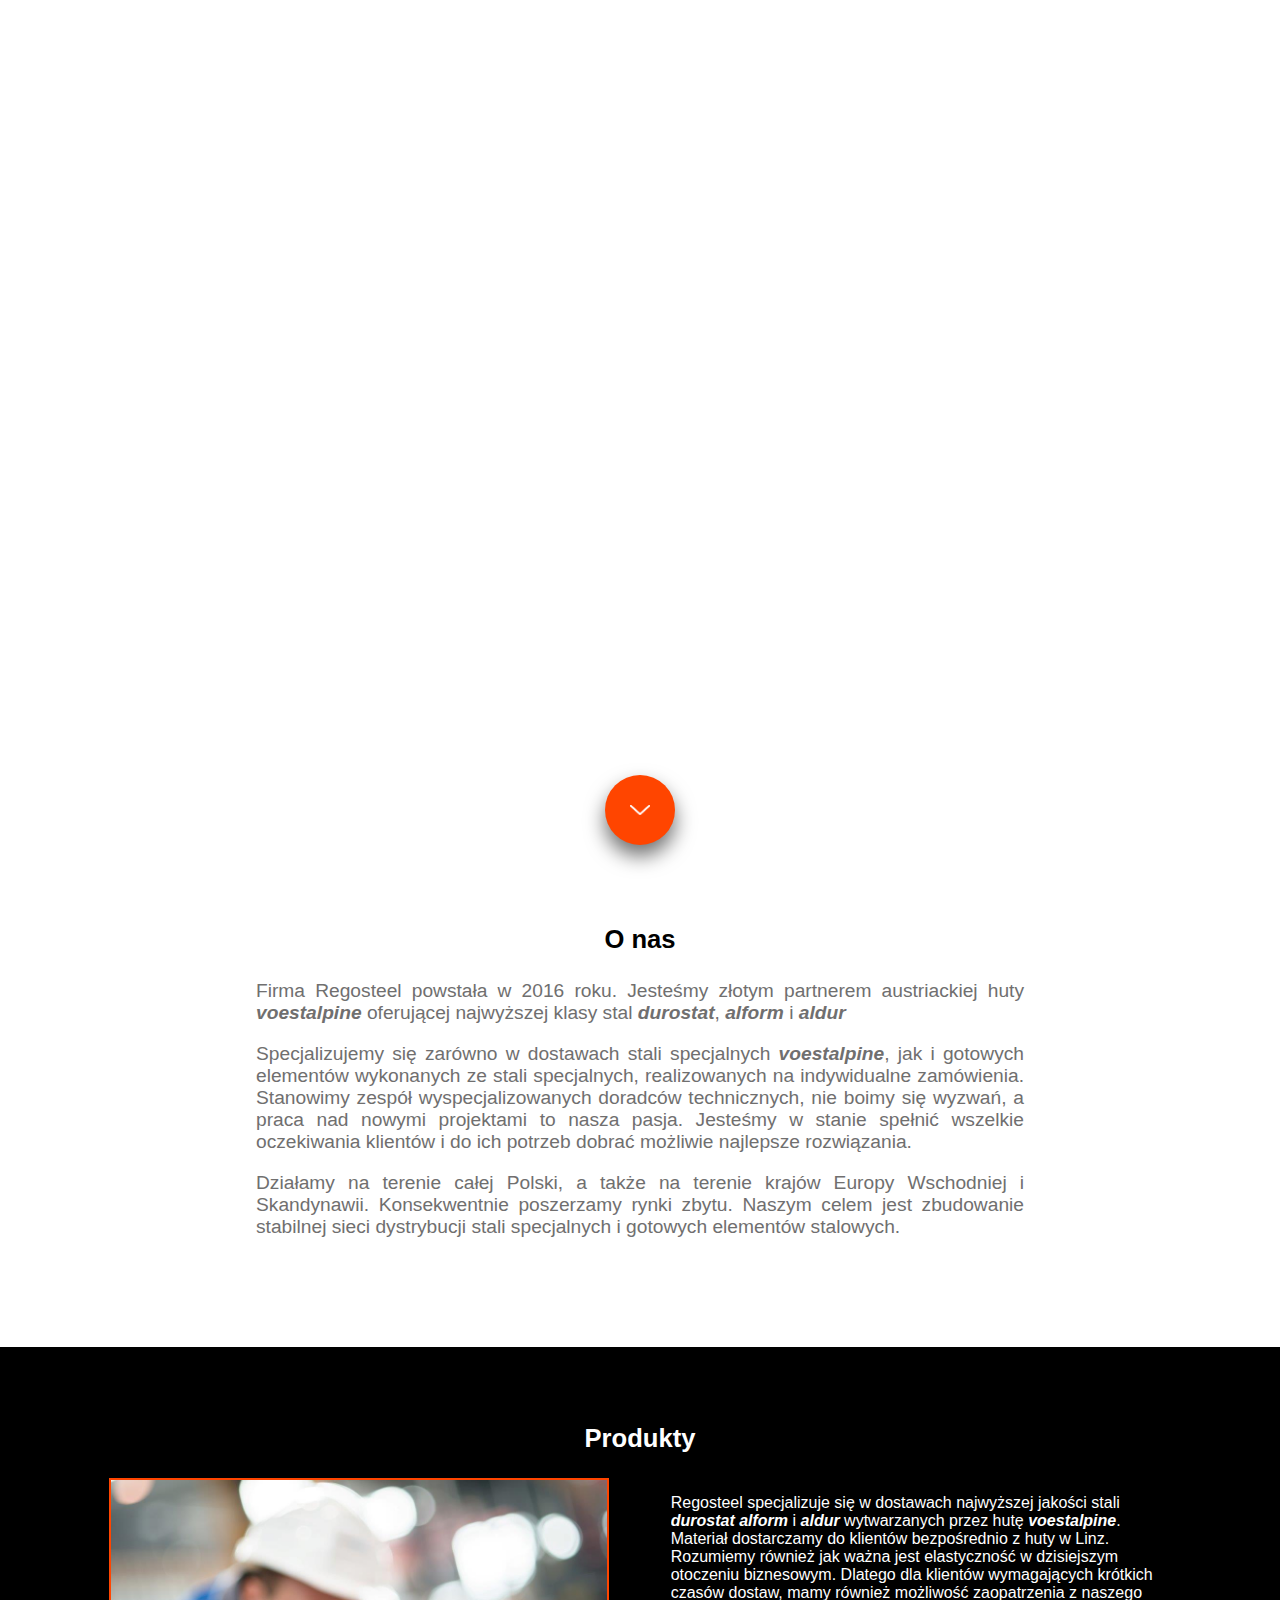
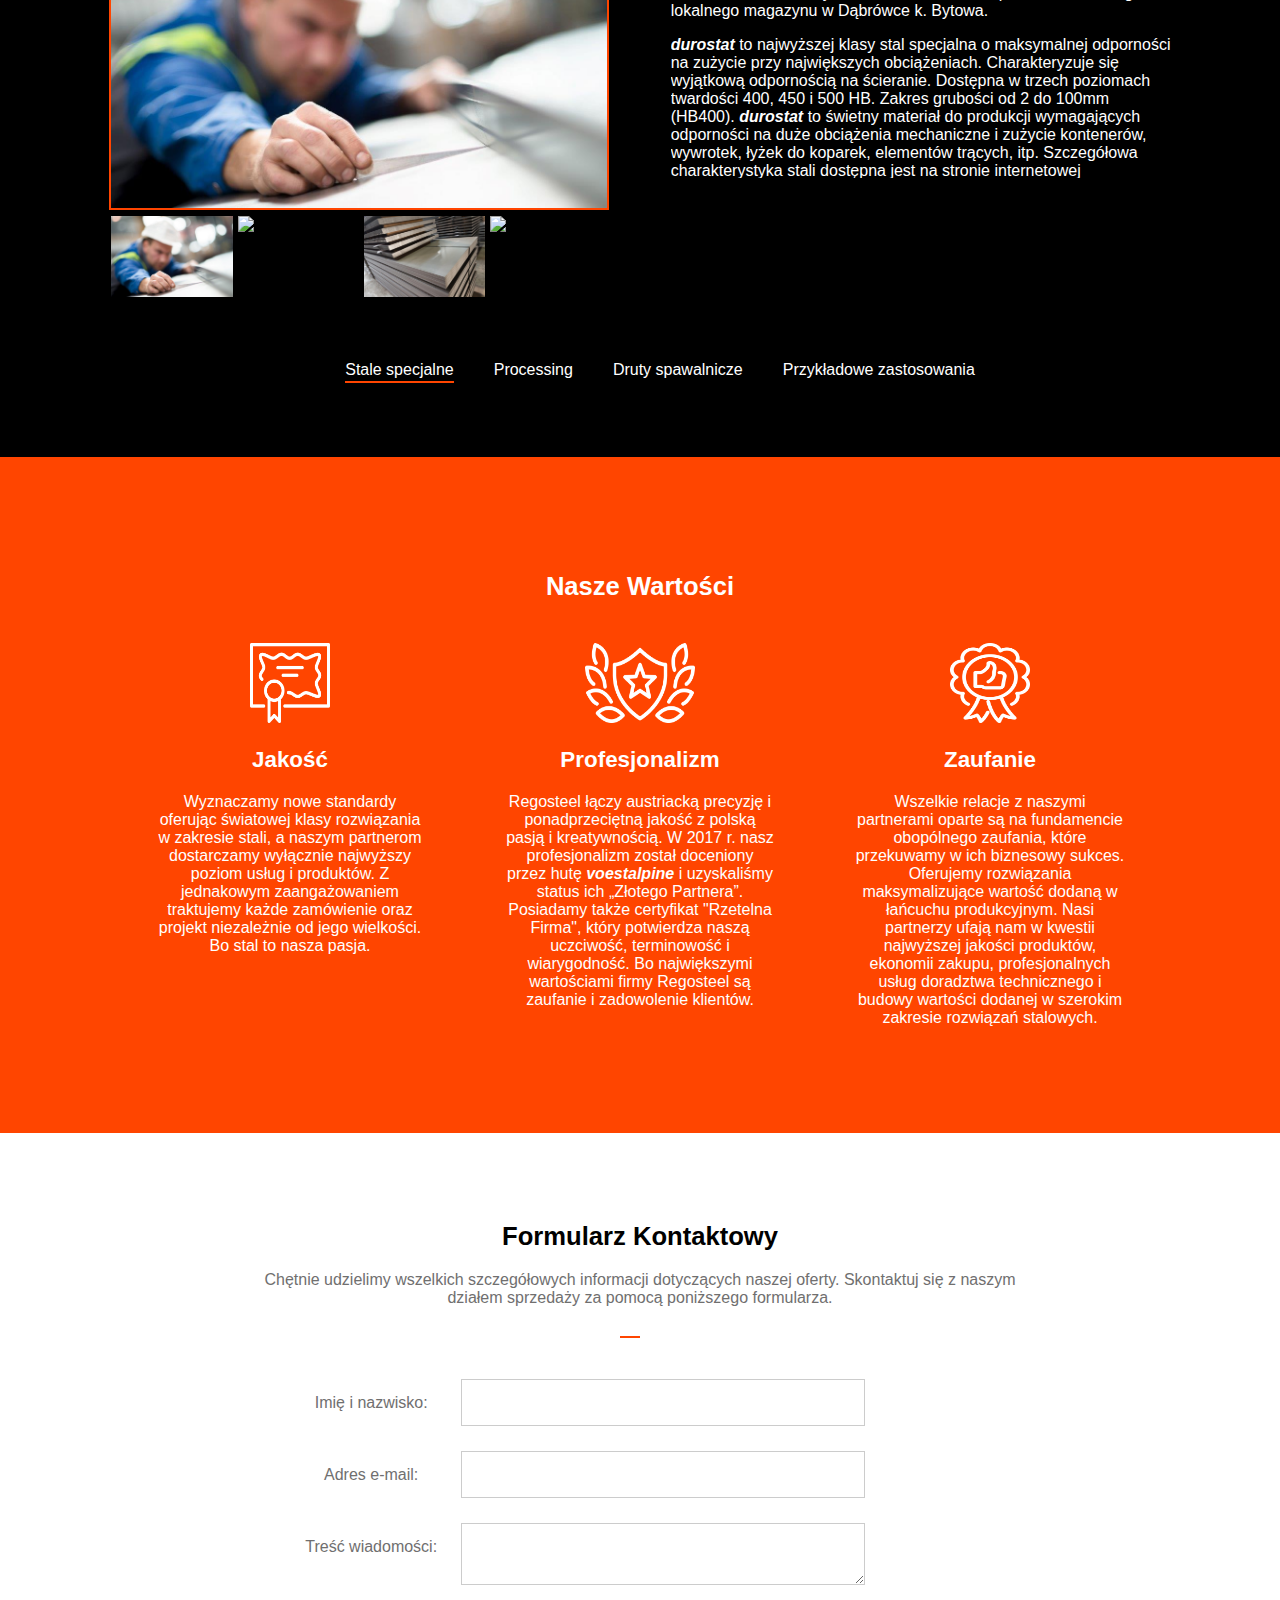
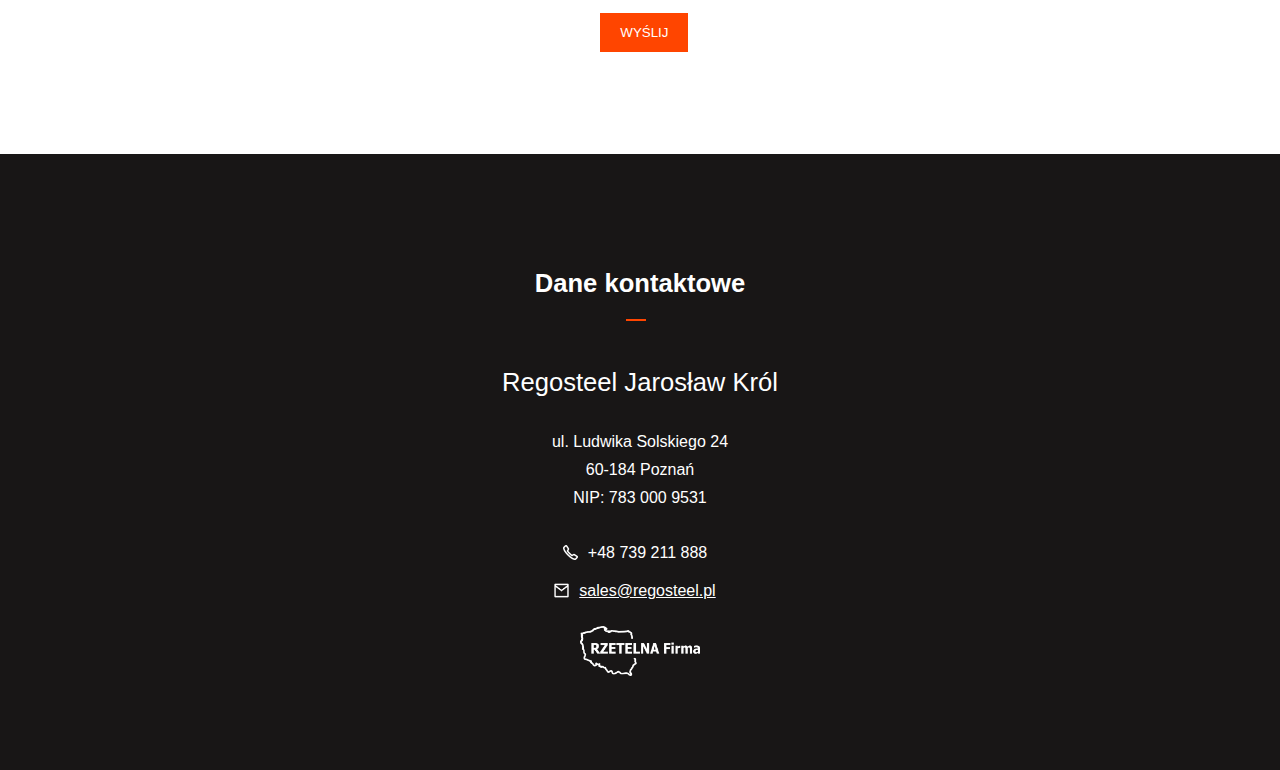
==== commit c3147505: "adding english subpage" ====
--- a/index.html
+++ b/index.html
@@ -17,6 +17,7 @@
             <li><a href="#aboutUs">O nas</a></li>
             <li><a href="#products">Oferta</a></li>
             <li><a href="#contactForm">Kontakt</a></li>
+            <li class="languageSwitcher"><a href="index-en.html">EN</a></li>
         </ul>
     </nav>
     <header id="header">
@@ -27,11 +28,11 @@
             </div>
         </div>
         <div class="scrollArrowBox">
-           <img src="img/scrolDownFinalArrow.png" alt="ikona przewiń w dół"> 
-        </div>
-    
+                <img src="img/scrolDownFinalArrow.png" alt="ikona przewiń w dół"> 
+            </div>
+            
     </header>
-    <section class="aboutUs"  id="aboutUs" >
+    <section class="aboutUs"  id="aboutUs">
         <h3>O nas</h3>
         <div class="companyDescription">
             <p>Firma Regosteel powstała w 2016 roku.
@@ -47,12 +48,12 @@
                 stali specjalnych i gotowych elementów stalowych.</p>
         </div>
     </section>
-    <section class="products"  >
+    <section class="products" id="products">
         <h3>Produkty</h3>
         <div class="galleryWrapper active">
-           <div class = "container" id="products">
+           <div class = "container" >
                 <div class = "main-img">
-                    <img src = "img/steel-image1.jpg" id = "current" alt="stal główne zdjęcie" />
+                    <img src = "img/steel-image1.jpg"  alt="stal główne zdjęcie" />
                 </div>
                 <div class = "imgs 1">
                     <img src = "img/steel-image1.jpg" alt="zdjęcie stali">
@@ -63,7 +64,7 @@
             </div>
             <div class="productDesc">
                     <div>
-                        <p>Regosteel specjalizuje się w dostawach najwyższej jakości stali <span class="boldItalic">durostat</span> <span class="boldItalic">alform</span> i <span class="boldItalic">aldur</span> wytwarzanych przez hutę <span class="boldItalic">voestalpine</span>.</p>
+                        <p>Regosteel specjalizuje się w dostawach najwyższej jakości stali <span class="boldItalic">durostat</span> <span class="boldItalic">alform</span> i <span class="boldItalic">aldur</span> wytwarzanych przez hutę <span class="boldItalic">voestalpine</span>. Materiał dostarczamy do klientów bezpośrednio z huty w Linz. Rozumiemy również jak ważna jest elastyczność w dzisiejszym otoczeniu biznesowym. Dlatego dla klientów wymagających krótkich czasów dostaw, mamy również możliwość zaopatrzenia z naszego lokalnego magazynu w Dąbrówce k. Bytowa.</p>
                         <p><span class="boldItalic">durostat</span> to najwyższej klasy stal specjalna o maksymalnej odporności na zużycie przy
                             największych obciążeniach. Charakteryzuje się wyjątkową odpornością na ścieranie.
                             Dostępna w trzech poziomach twardości 400, 450 i 500 HB. Zakres grubości od 2 do 100mm
@@ -90,7 +91,6 @@
                             Szczegółowa charakterystyka stali dostępna jest na stronie internetowej
                                 <a href="https://www.voestalpine.com/stahl/en/Brands/aldur-R"><span class="boldItalic">voestalpine</span></a>
                             </p>
-                            </ul>
                     </div>
             </div>
         </div>
@@ -131,7 +131,7 @@
          <div class="galleryWrapper">
             <div class = "container">
                  <div class = "main-img">
-                     <img src = "img/wire-image1.jpg" id = "current" alt="druty spawalnicze główne zdjęcie"/>
+                     <img src = "img/wire-image1.jpg"  alt="druty spawalnicze główne zdjęcie"/>
                  </div>
                  <div class = "imgs 3">
                      <img src = "img/wire-image1.jpg" alt="zdjęcie drutów spawalnicznych">
@@ -184,16 +184,20 @@
             </ul>
          </div>
         <div class="styled-select">
-            <select class="select">
-              <option>Stale specjalne</option>
-              <option>Processing</option>
-              <option>Druty spawalnicze</option>
-              <option>Przykładowe zastosowania</option>
-            </select>
+            <div class="select-active">
+                <span class="select-title">Stale Specjalne</span>
+                <div class="triangle">&#9660;</div>
+            </div>
+            <ul class="select">
+                <li class="select-option">Stale specjalne</li>
+                <li class="select-option">Processing</li>
+                <li class="select-option">Druty spawalnicze</li>
+                <li class="select-option">Przykładowe zastosowania</li>
+            </ul>
         </div>
     </section>
     <section class="ourAdvantages">
-        <h3>Nasze Plusy</h3>
+        <h3>Nasze Wartości</h3>
         <div class="advantageBoxContainer">
             <div class="advantageBox">
                 <figure>
@@ -234,7 +238,7 @@
             </div>
         </div>
         </section>
-    <section class="contactForm" >
+    <section class="contactForm" id="contactForm">
         <div class="formIntro" >
             <h3>Formularz Kontaktowy</h3>
             <p>Chętnie udzielimy wszelkich szczegółowych informacji dotyczących naszej oferty.
@@ -243,7 +247,7 @@
             <form action="https://formspree.io/sales@regosteel.pl" method="POST" >
               <div class="row" >
                 <div class="leftFormCol">
-                  <label for="fullName" id="contactForm">Imię i nazwisko:</label>
+                  <label for="fullName" >Imię i nazwisko:</label>
                 </div>
                 <div class="rightFormCol">
                   <input type="text" id="fullName" name="fullName" required>
@@ -292,6 +296,7 @@
         </div>
         <img src="img/reliable-company.png" alt="ikona rzetelna firma">
     </footer>
+    <script src="https://cdnjs.cloudflare.com/ajax/libs/jquery/3.3.1/jquery.min.js"></script>
     <script src="script.js"></script>
 </body>
 </html>
--- a/sass/css/style.css
+++ b/sass/css/style.css
@@ -1,424 +1,581 @@
 @font-face {
-  font-family: 'Avenir Roman';
-  src: url("/fonts/avenir-roman.ttf"); }
+  font-family: "Avenir Roman";
+  src: url("/newRegosteel/fonts/avenir-roman.ttf");
+}
 @font-face {
-  font-family: 'Montserrat-Regular';
-  src: url("/fonts/Montserrat-Regular.ttf"); }
+  font-family: "Montserrat-Regular";
+  src: url("/newRegosteel/fonts/Montserrat-Regular.ttf");
+}
 body {
   margin: 0;
-  font-family: 'Montserrat-Regular', sans-serif;
-  font-weight: lighter; }
-  body nav {
-    display: flex;
-    justify-content: space-around;
-    align-items: center;
-    background-color: transparent;
-    padding-top: 20px;
-    transition: all 0.2s;
-    height: 100px;
-    position: absolute;
-    z-index: 1;
-    width: 100%; }
-    body nav img {
-      width: auto;
-      height: 30px; }
-    body nav .hamburger {
-      display: none;
-      width: 40px;
-      height: 22px;
-      border: 0;
-      border-top: 1px solid #ffffff;
-      background: transparent;
-      position: relative;
-      transition: 0.2s;
-      cursor: pointer; }
-      body nav .hamburger::before, body nav .hamburger::after {
-        content: '';
-        position: absolute;
-        top: 0;
-        left: 0;
-        width: 100%;
-        border-top: 1px solid #ffffff;
-        transform: translateY(10px); }
-      body nav .hamburger::after {
-        transform: translateY(20px); }
-    body nav .animatedMobileMenu {
-      transition: 0.2s;
-      transform: skew(45deg); }
-      body nav .animatedMobileMenu::before {
-        display: none; }
-    body nav ul {
-      display: flex;
-      list-style-type: none; }
-      body nav ul li {
-        padding: 40px;
-        font-size: 1rem;
-        transition: padding 0.2s; }
-        body nav ul li a {
-          text-decoration: none;
-          color: white; }
-          body nav ul li a:hover {
-            border-bottom: 2px solid orangered; }
-    body nav .mobile {
-      display: block;
-      background-color: black;
-      width: 170px;
-      height: 100vh;
-      top: -19px;
-      left: 0;
-      position: absolute;
-      transition: all 0.2s;
-      border: 1px solid white; }
-  body .sticky {
-    position: fixed;
-    background-color: black;
-    width: 100%;
-    padding: 0;
-    z-index: 1;
-    opacity: 0.9;
-    height: 80px; }
-    body .sticky ul li {
-      padding: 30px;
-      transition: padding 0.2s; }
-  body .boldItalic {
-    font-weight: bold;
-    font-style: italic; }
-  body header {
-    display: flex;
-    align-items: center;
-    background-image: url("/img/header-background.jpg");
-    height: 90vh;
-    position: relative;
-    justify-content: center;
-    background-size: cover;
-    background-position: center; }
-    body header .titleContainer {
-      display: flex;
-      justify-content: center;
-      text-align: center;
-      height: 55vh; }
-      body header .titleContainer div {
-        align-self: center;
-        color: white;
-        font-size: 2rem; }
-        body header .titleContainer div h1, body header .titleContainer div p {
-          padding: 0;
-          margin: 0; }
-        body header .titleContainer div img {
-          width: auto;
-          height: 100px; }
-        body header .titleContainer div p {
-          font-size: 3rem; }
-          body header .titleContainer div p .partnerName {
-            font-weight: bolder; }
-    body header .scrollArrowBox {
-      display: flex;
-      align-items: center;
-      justify-content: center;
-      position: absolute;
-      bottom: -35px;
-      width: 70px;
-      height: 70px;
-      background-color: orangered;
-      border-radius: 50%;
-      -webkit-box-shadow: 0px 11px 20px 0px rgba(0, 0, 0, 0.56);
-      box-shadow: 0px 11px 20px 0px rgba(0, 0, 0, 0.56); }
-      body header .scrollArrowBox img {
-        width: 20px;
-        height: 10px; }
-  body .aboutUs {
-    text-align: center; }
-    body .aboutUs h3 {
-      padding-top: 7%;
-      font-size: 1.6rem; }
-    body .aboutUs .companyDescription {
-      width: 60%;
-      margin: 0 auto;
-      padding-bottom: 7%;
-      color: #706f6f;
-      font-size: 1.2rem;
-      text-align: justify; }
-  body .products {
-    background-color: red;
-    background-image: url("/img/galleryBackground.jpg");
-    background-size: cover;
-    background-repeat: no-repeat;
-    background-position: left;
-    padding-bottom: 3%; }
-    body .products h3 {
-      color: white;
-      margin: 0;
-      text-align: center;
-      padding-top: 7%;
-      font-size: 1.6rem; }
-    body .products .galleryWrapper {
-      display: none; }
-    body .products .galleryWrapper.active {
-      display: flex;
-      justify-content: center;
-      margin: 2%; }
-      body .products .galleryWrapper.active .container {
-        margin-right: 5%;
-        max-width: 500px; }
-        body .products .galleryWrapper.active .container .main-img img {
-          border: 5px solid orangered;
-          width: 100%;
-          box-sizing: border-box;
-          max-height: 332px; }
-        body .products .galleryWrapper.active .container .imgs {
-          display: grid;
-          grid-template-columns: repeat(4, 1fr);
-          grid-gap: 5px; }
-          body .products .galleryWrapper.active .container .imgs img {
-            width: 100%;
-            height: auto;
-            max-height: 81px; }
-            body .products .galleryWrapper.active .container .imgs img:hover {
-              cursor: pointer; }
-      body .products .galleryWrapper.active .productDesc {
-        max-width: 500px;
-        height: 300px;
-        overflow-y: auto;
-        overflow-x: hidden;
-        align-items: center; }
-        body .products .galleryWrapper.active .productDesc div {
-          color: white; }
-          body .products .galleryWrapper.active .productDesc div p a {
-            color: white;
-            width: 50px; }
-    body .products .styled-select {
-      background: url(http://i62.tinypic.com/15xvbd5.png) no-repeat 96% 0;
-      height: 29px;
-      background-color: orangered;
-      overflow: hidden;
-      width: 240px;
-      margin: 0 auto;
-      margin-top: 5%;
-      display: none; }
-      body .products .styled-select select {
-        background: transparent;
-        border: none;
-        font-size: 14px;
-        height: 29px;
-        padding: 5px;
-        width: 268px; }
-    body .products .gallerySwitcher {
-      color: white;
-      display: flex;
-      justify-content: center; }
-      body .products .gallerySwitcher ul {
-        list-style-type: none;
-        display: flex;
-        flex-wrap: wrap; }
-        body .products .gallerySwitcher ul li {
-          margin: 20px;
-          box-sizing: border-box;
-          border-bottom: 2px solid transparent; }
-          body .products .gallerySwitcher ul li:hover {
-            padding-bottom: 2px;
-            border-bottom: 2px solid orangered;
-            cursor: pointer; }
-        body .products .gallerySwitcher ul .currentlyActive {
-          padding-bottom: 2px;
-          border-bottom: 2px solid orangered; }
-  body .ourAdvantages {
-    background-color: orangered;
-    text-align: center;
-    color: white;
-    padding: 7%; }
-    body .ourAdvantages h3 {
-      font-size: 1.6rem; }
-    body .ourAdvantages .advantageBoxContainer {
-      display: flex;
-      justify-content: center;
-      flex-wrap: wrap; }
-      body .ourAdvantages .advantageBoxContainer .advantageBox {
-        width: 350px; }
-        body .ourAdvantages .advantageBoxContainer .advantageBox:nth-child(2) img {
-          width: 110px; }
-        body .ourAdvantages .advantageBoxContainer .advantageBox .advantageExample {
-          display: block;
-          font-size: 1.4rem;
-          margin-bottom: 20px;
-          font-weight: bold;
-          font-family: "Avenir Roman","sans-serif"; }
-      body .ourAdvantages .advantageBoxContainer img {
-        width: 80px;
-        height: 80px;
-        margin-bottom: 20px; }
-  body .contactForm {
-    text-align: center;
-    padding: 7%; }
-    body .contactForm .formIntro {
-      padding-bottom: 60px;
-      position: relative; }
-      body .contactForm .formIntro p {
-        color: #706f6f; }
-      body .contactForm .formIntro::after {
-        content: '';
-        position: absolute;
-        width: 20px;
-        border-bottom: 2px solid orangered;
-        top: 114px;
-        right: 50%; }
-      body .contactForm .formIntro h3 {
-        font-size: 1.6rem;
-        margin: 0; }
-    body .contactForm form {
-      margin-left: -15%; }
-      body .contactForm form .row {
-        display: flex;
-        justify-content: center;
-        padding: 12px; }
-        body .contactForm form .row .leftFormCol {
-          width: 12%;
-          padding: 15px;
-          color: #706f6f; }
-        body .contactForm form .row .rightFormCol {
-          width: 30%; }
-          body .contactForm form .row .rightFormCol input[type=text], body .contactForm form .row .rightFormCol textarea {
-            width: 100%;
-            border: 1px solid #ccc;
-            padding: 15px;
-            resize: vertical; }
-        body .contactForm form .row input[type=submit] {
-          margin-left: 14%;
-          background-color: orangeRed;
-          color: white;
-          padding: 12px 20px;
-          border: none;
-          border-radius: 0px;
-          cursor: pointer;
-          float: right; }
-  body footer {
-    color: white;
-    background-color: #181616;
-    text-align: center;
-    padding: 7%;
-    background-image: url("/img/footer-background.png");
-    background-size: contain;
-    background-repeat: no-repeat;
-    background-position: center; }
-    body footer h3 {
-      padding-bottom: 4%;
-      position: relative;
-      font-size: 1.6rem; }
-      body footer h3::after {
-        content: '';
-        position: absolute;
-        width: 20px;
-        border-bottom: 2px solid orangered;
-        top: 50px;
-        right: 49.5%; }
-    body footer .name {
-      font-size: 1.6rem;
-      font-weight: bolder;
-      font-family: Avenir-Roman, sans-serif; }
-    body footer .contactDetails div {
-      display: flex;
-      justify-content: center;
-      align-items: center; }
-      body footer .contactDetails div img {
-        width: 15px;
-        height: 15px; }
-      body footer .contactDetails div .email {
-        text-decoration: underline;
-        color: white; }
-    body footer .ownerInfo, body footer .companyDetails, body footer .contactDetails {
-      padding-bottom: 1.5%; }
-      body footer .ownerInfo p, body footer .companyDetails p, body footer .contactDetails p {
-        margin: 10px;
-        font-family: sans-serif, Arial; }
-    body footer img {
-      width: 120px;
-      height: 50px; }
+  font-family: "Montserrat-Regular", sans-serif;
+  font-weight: lighter;
+}
+body nav {
+  display: flex;
+  justify-content: space-around;
+  align-items: center;
+  background-color: transparent;
+  padding-top: 20px;
+  transition: all 0.2s;
+  height: 100px;
+  position: absolute;
+  z-index: 1;
+  width: 100%;
+}
+body nav img {
+  width: auto;
+  height: 30px;
+}
+body nav .hamburger {
+  display: none;
+  width: 40px;
+  height: 22px;
+  border: 0;
+  border-top: 1px solid #ffffff;
+  background: transparent;
+  position: relative;
+  transition: 0.2s;
+  cursor: pointer;
+}
+body nav .hamburger::before, body nav .hamburger::after {
+  content: "";
+  position: absolute;
+  top: 0;
+  left: 0;
+  width: 100%;
+  border-top: 1px solid #ffffff;
+  transform: translateY(10px);
+}
+body nav .hamburger::after {
+  transform: translateY(20px);
+}
+body nav .animatedMobileMenu {
+  transition: 0.2s;
+  transform: skew(45deg);
+}
+body nav .animatedMobileMenu::before {
+  display: none;
+}
+body nav ul {
+  display: flex;
+  list-style-type: none;
+}
+body nav ul li {
+  padding: 40px;
+  font-size: 1rem;
+  transition: padding 0.2s;
+}
+body nav ul li a {
+  text-decoration: none;
+  color: white;
+}
+body nav ul li a:hover {
+  border-bottom: 2px solid orangered;
+}
+body nav ul .languageSwitcher a {
+  opacity: 0.5;
+}
+body nav ul .languageSwitcher a:hover {
+  opacity: 1;
+}
+body nav .mobile {
+  display: block;
+  background-color: black;
+  width: 170px;
+  height: 100vh;
+  top: -19px;
+  left: 0;
+  position: absolute;
+  transition: all 0.2s;
+  border: 1px solid white;
+}
+body .sticky {
+  position: fixed;
+  background-color: black;
+  width: 100%;
+  padding: 0;
+  z-index: 1;
+  opacity: 0.9;
+  height: 80px;
+}
+body .sticky ul li {
+  padding: 30px;
+  transition: padding 0.2s;
+}
+body .boldItalic {
+  font-weight: bold;
+  font-style: italic;
+}
+body header {
+  display: flex;
+  align-items: center;
+  background-image: url("/img/header-background.jpg");
+  height: 90vh;
+  position: relative;
+  justify-content: center;
+  background-size: cover;
+  background-position: center;
+  flex-direction: column;
+}
+body header .titleContainer {
+  display: flex;
+  justify-content: center;
+  text-align: center;
+  height: 55vh;
+}
+body header .titleContainer div {
+  align-self: center;
+  color: white;
+  font-size: 2rem;
+}
+body header .titleContainer div h1, body header .titleContainer div p {
+  padding: 0;
+  margin: 0;
+}
+body header .titleContainer div img {
+  width: auto;
+  height: 100px;
+}
+body header .titleContainer div p {
+  font-size: 3rem;
+}
+body header .titleContainer div p .partnerName {
+  font-weight: bolder;
+}
+body header .scrollArrowBox {
+  display: flex;
+  align-items: center;
+  justify-content: center;
+  position: absolute;
+  bottom: -35px;
+  width: 70px;
+  height: 70px;
+  background-color: orangered;
+  border-radius: 50%;
+  -webkit-box-shadow: 0px 11px 20px 0px rgba(0, 0, 0, 0.56);
+  box-shadow: 0px 11px 20px 0px rgba(0, 0, 0, 0.56);
+}
+body header .scrollArrowBox img {
+  width: 20px;
+  height: 10px;
+}
+body .aboutUs {
+  text-align: center;
+}
+body .aboutUs h3 {
+  padding-top: 7%;
+  font-size: 1.6rem;
+}
+body .aboutUs .companyDescription {
+  width: 60%;
+  margin: 0 auto;
+  padding-bottom: 7%;
+  color: #706f6f;
+  font-size: 1.2rem;
+  text-align: justify;
+}
+body .products {
+  background-color: black;
+  background-image: url("/newRegosteel/img/galleryBackground.jpg");
+  background-size: cover;
+  background-repeat: no-repeat;
+  background-position: left;
+  padding-bottom: 3%;
+}
+body .products h3 {
+  color: white;
+  margin: 0;
+  text-align: center;
+  padding-top: 6%;
+  font-size: 1.6rem;
+}
+body .products .galleryWrapper {
+  display: none;
+}
+body .products .galleryWrapper.active {
+  display: flex;
+  justify-content: center;
+  margin: 2%;
+}
+body .products .galleryWrapper.active .container {
+  margin-right: 5%;
+  max-width: 500px;
+  /*IE Gallery Fix*/
+}
+body .products .galleryWrapper.active .container .main-img img {
+  border: 2px solid orangered;
+  width: 100%;
+  box-sizing: border-box;
+  max-height: 332px;
+}
+body .products .galleryWrapper.active .container .imgs {
+  display: -ms-grid;
+  grid-template-columns: repeat(4, 1fr);
+  display: grid;
+  grid-gap: 5px;
+}
+body .products .galleryWrapper.active .container .imgs img {
+  width: 100%;
+  margin: 2px;
+  max-height: 81px;
+}
+body .products .galleryWrapper.active .container .imgs img:hover {
+  cursor: pointer;
+}
+@media screen and (-ms-high-contrast: active), (-ms-high-contrast: none) {
+  body .products .galleryWrapper.active .container .imgs {
+    display: -ms-inline-flexbox;
+  }
+}
+body .products .galleryWrapper.active .productDesc {
+  max-width: 500px;
+  height: 300px;
+  overflow-y: auto;
+  overflow-x: hidden;
+  align-items: center;
+}
+body .products .galleryWrapper.active .productDesc div {
+  color: white;
+}
+body .products .galleryWrapper.active .productDesc div p a {
+  color: white;
+  width: 50px;
+}
+body .products .styled-select {
+  background-color: orangered;
+  width: 240px;
+  margin: 0 auto;
+  margin-top: 5%;
+  display: none;
+  position: relative;
+}
+body .products .styled-select .select-active {
+  height: 40px;
+  line-height: 40px;
+  padding-left: 10px;
+  color: white;
+  font-size: 14px;
+}
+body .products .styled-select .select-active .triangle {
+  position: absolute;
+  color: white;
+  line-height: 16px;
+  padding: 12px 12px;
+  background: #e13400;
+  top: 0;
+  right: 0;
+  height: 16px;
+  pointer-events: none;
+}
+body .products .styled-select .select {
+  list-style: none;
+  padding: 0px;
+  background: white;
+  margin: 0;
+  display: none;
+  width: 240px;
+  position: absolute;
+}
+body .products .styled-select .select .select-option {
+  height: 40px;
+  padding-left: 10px;
+  line-height: 40px;
+  font-size: 14px;
+}
+body .products .gallerySwitcher {
+  color: white;
+  display: flex;
+  justify-content: center;
+}
+body .products .gallerySwitcher ul {
+  list-style-type: none;
+  display: flex;
+  flex-wrap: wrap;
+}
+body .products .gallerySwitcher ul li {
+  margin: 20px;
+  box-sizing: border-box;
+  border-bottom: 2px solid transparent;
+}
+body .products .gallerySwitcher ul li:hover {
+  padding-bottom: 2px;
+  border-bottom: 2px solid orangered;
+  cursor: pointer;
+}
+body .products .gallerySwitcher ul .currentlyActive {
+  padding-bottom: 2px;
+  border-bottom: 2px solid orangered;
+}
+body .ourAdvantages {
+  background-color: orangered;
+  text-align: center;
+  color: white;
+  padding: 7%;
+}
+body .ourAdvantages h3 {
+  font-size: 1.6rem;
+}
+body .ourAdvantages .advantageBoxContainer {
+  display: flex;
+  justify-content: center;
+  flex-wrap: wrap;
+}
+body .ourAdvantages .advantageBoxContainer .advantageBox {
+  width: 350px;
+}
+body .ourAdvantages .advantageBoxContainer .advantageBox:nth-child(2) img {
+  width: 110px;
+}
+body .ourAdvantages .advantageBoxContainer .advantageBox .advantageExample {
+  display: block;
+  font-size: 1.4rem;
+  margin-bottom: 20px;
+  font-weight: bold;
+  font-family: Avenir Roman, sans-serif;
+}
+body .ourAdvantages .advantageBoxContainer img {
+  width: 80px;
+  height: 80px;
+  margin-bottom: 20px;
+}
+body .contactForm {
+  text-align: center;
+  padding: 7%;
+}
+body .contactForm .formIntro {
+  padding-bottom: 60px;
+  position: relative;
+}
+body .contactForm .formIntro p {
+  color: #706f6f;
+}
+body .contactForm .formIntro::after {
+  content: "";
+  position: absolute;
+  width: 20px;
+  border-bottom: 2px solid orangered;
+  top: 114px;
+  right: 50%;
+}
+body .contactForm .formIntro h3 {
+  font-size: 1.6rem;
+  margin: 0;
+}
+body .contactForm form {
+  margin-left: -15%;
+}
+body .contactForm form .row {
+  display: flex;
+  justify-content: center;
+  padding: 12px;
+}
+body .contactForm form .row .leftFormCol {
+  width: 12%;
+  padding: 15px;
+  color: #706f6f;
+}
+body .contactForm form .row .rightFormCol {
+  width: 30%;
+}
+body .contactForm form .row .rightFormCol input[type=text], body .contactForm form .row .rightFormCol textarea {
+  width: 100%;
+  border: 1px solid #ccc;
+  padding: 15px;
+  resize: vertical;
+}
+body .contactForm form .row input[type=submit] {
+  margin-left: 14%;
+  background-color: orangeRed;
+  color: white;
+  padding: 12px 20px;
+  border: none;
+  border-radius: 0px;
+  cursor: pointer;
+  float: right;
+}
+body footer {
+  color: white;
+  background-color: #181616;
+  text-align: center;
+  padding: 7%;
+  background-image: url("/newRegosteel/img/footer-background.png");
+  background-size: contain;
+  background-repeat: no-repeat;
+  background-position: center;
+}
+body footer h3 {
+  padding-bottom: 4%;
+  position: relative;
+  font-size: 1.6rem;
+}
+body footer h3::after {
+  content: "";
+  position: absolute;
+  width: 20px;
+  border-bottom: 2px solid orangered;
+  top: 50px;
+  right: 49.5%;
+}
+body footer .name {
+  font-size: 1.6rem;
+  font-weight: bolder;
+  font-family: Avenir-Roman, sans-serif;
+}
+body footer .contactDetails div {
+  display: flex;
+  justify-content: center;
+  align-items: center;
+}
+body footer .contactDetails div img {
+  width: 15px;
+  height: 15px;
+}
+body footer .contactDetails div .email {
+  text-decoration: underline;
+  color: white;
+}
+body footer .ownerInfo, body footer .companyDetails, body footer .contactDetails {
+  padding-bottom: 1.5%;
+}
+body footer .ownerInfo p, body footer .companyDetails p, body footer .contactDetails p {
+  margin: 10px;
+  font-family: sans-serif, Arial;
+}
+body footer img {
+  width: 120px;
+  height: 50px;
+}
 
 ::-webkit-scrollbar {
-  width: 10px; }
+  width: 10px;
+}
 
 ::-webkit-scrollbar-track {
-  background: #f1f1f1; }
+  background: #f1f1f1;
+}
 
 ::-webkit-scrollbar-thumb {
-  background: #888; }
+  background: #888;
+}
 
 ::-webkit-scrollbar-thumb:hover {
-  background: #555; }
+  background: #555;
+}
 
 @media only screen and (min-width: 1000px) {
   .contactForm .formIntro p {
     width: 70%;
     margin: 0 auto;
-    padding-top: 20px; } }
+    padding-top: 20px;
+  }
+}
 @media only screen and (max-width: 1000px) {
   body .contactForm form {
-    margin: 0; }
-    body .contactForm form .row {
-      flex-direction: column;
-      align-items: center; }
-      body .contactForm form .row .leftFormCol {
-        width: auto; }
-      body .contactForm form .row .rightFormCol {
-        width: auto; }
-        body .contactForm form .row .rightFormCol input[type=text] {
-          width: 250px; }
-        body .contactForm form .row .rightFormCol textarea {
-          width: 250px; }
-      body .contactForm form .row input[type=submit] {
-        margin: 0%; } }
+    margin: 0;
+  }
+  body .contactForm form .row {
+    flex-direction: column;
+    align-items: center;
+  }
+  body .contactForm form .row .leftFormCol {
+    width: auto;
+  }
+  body .contactForm form .row .rightFormCol {
+    width: auto;
+  }
+  body .contactForm form .row .rightFormCol input[type=text] {
+    width: 250px;
+  }
+  body .contactForm form .row .rightFormCol textarea {
+    width: 250px;
+  }
+  body .contactForm form .row input[type=submit] {
+    margin: 0%;
+  }
+}
 @media only screen and (max-width: 778px) {
   body .navbar .hamburger {
-    display: block; }
+    display: block;
+  }
   body .navbar ul {
-    display: none; }
+    display: none;
+  }
   body .navbar .mobile {
-    display: block; }
+    display: block;
+  }
   body header .titleContainer div h1 img {
-    height: 65px; }
+    height: 65px;
+  }
   body header .titleContainer div p {
-    font-size: 1.6rem; }
+    font-size: 1.6rem;
+  }
   body .aboutUs .companyDescription {
     width: 90%;
     text-align: justify;
-    font-size: 1rem; }
-    body .aboutUs .companyDescription p {
-      color: #3b3a3a; }
+    font-size: 1rem;
+  }
+  body .aboutUs .companyDescription p {
+    color: #3b3a3a;
+  }
   body .products {
     display: flex;
     align-items: center;
-    flex-direction: column; }
-    body .products .galleryWrapper.active {
-      flex-direction: column; }
-      body .products .galleryWrapper.active .container {
-        margin: 0; }
-    body .products .gallerySwitcher {
-      display: none; }
-    body .products .styled-select {
-      margin-bottom: 5%;
-      display: block; }
+    flex-direction: column;
+  }
+  body .products .galleryWrapper.active {
+    flex-direction: column;
+  }
+  body .products .galleryWrapper.active .container {
+    margin: 0;
+  }
+  body .products .gallerySwitcher {
+    display: none;
+  }
+  body .products .styled-select {
+    margin-bottom: 5%;
+    display: block;
+  }
   body .ourAdvantages .advantageBox figure {
     width: 235px;
-    margin: 20px auto; } }
+    margin: 20px auto;
+  }
+  body .contactForm .formIntro::after {
+    top: 140px;
+  }
+}
 @media only screen and (max-width: 778px) and (orientation: landscape) {
   body header .titleContainer div h1 img {
-    height: 45px; }
+    height: 45px;
+  }
   body header .titleContainer div p {
-    font-size: 1.5rem; } }
+    font-size: 1.5rem;
+  }
+}
 @media only screen and (max-width: 778px) and (min-width: 421) and (orientation: landscape) {
   body header .titleContainer div {
-    padding-top: 10%; }
-    body header .titleContainer div p {
-      font-size: 1.5rem; } }
+    padding-top: 10%;
+  }
+  body header .titleContainer div p {
+    font-size: 1.5rem;
+  }
+}
 @media only screen and (max-width: 420px) {
   body header {
-    height: 70vh; }
-    body header .titleContainer div h1 img {
-      height: 55px; }
-    body header .titleContainer div p {
-      font-size: 1.4rem; }
+    height: 70vh;
+  }
+  body header .titleContainer div h1 img {
+    height: 55px;
+  }
+  body header .titleContainer div p {
+    font-size: 1.4rem;
+  }
   body .aboutUs h3 {
-    padding-top: 28%; }
+    padding-top: 28%;
+  }
   body .contactForm .formIntro::after {
-    top: 200px; } }
+    top: 200px;
+  }
+}
 
 /*# sourceMappingURL=style.css.map */
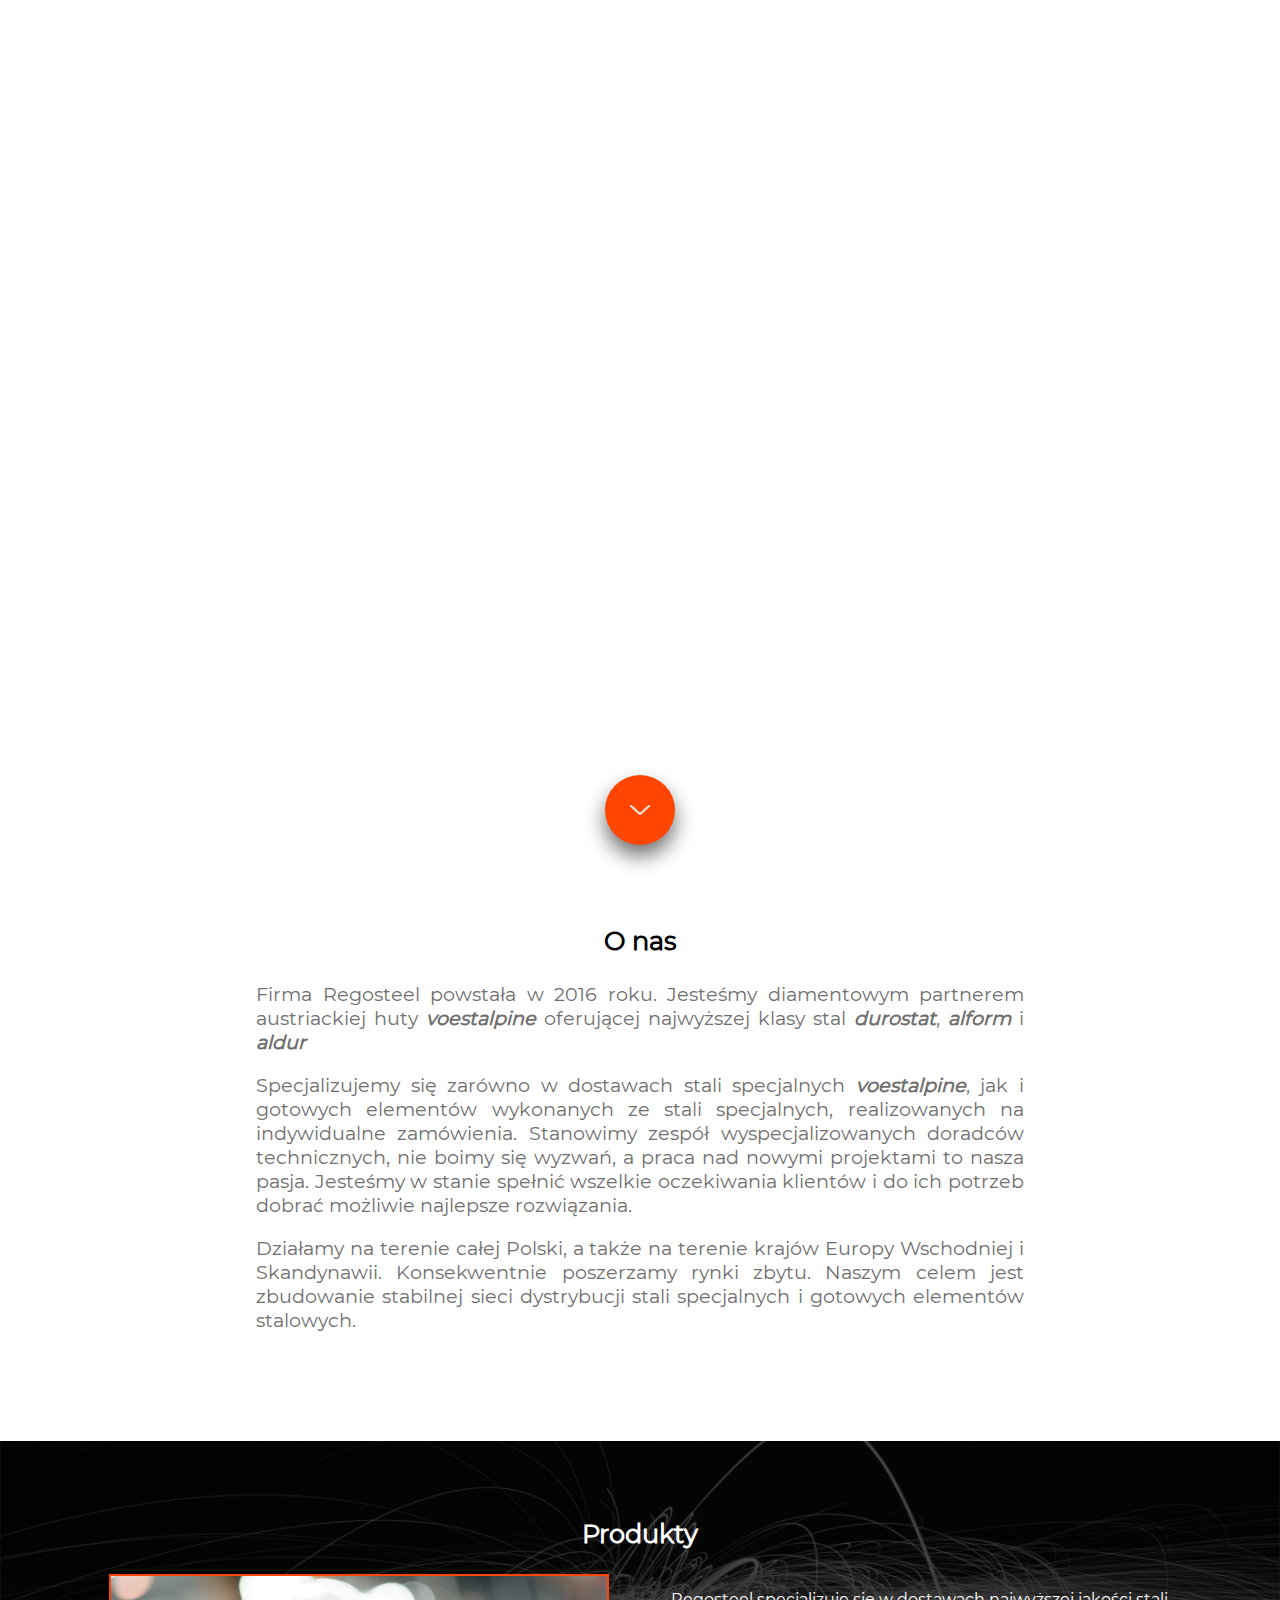
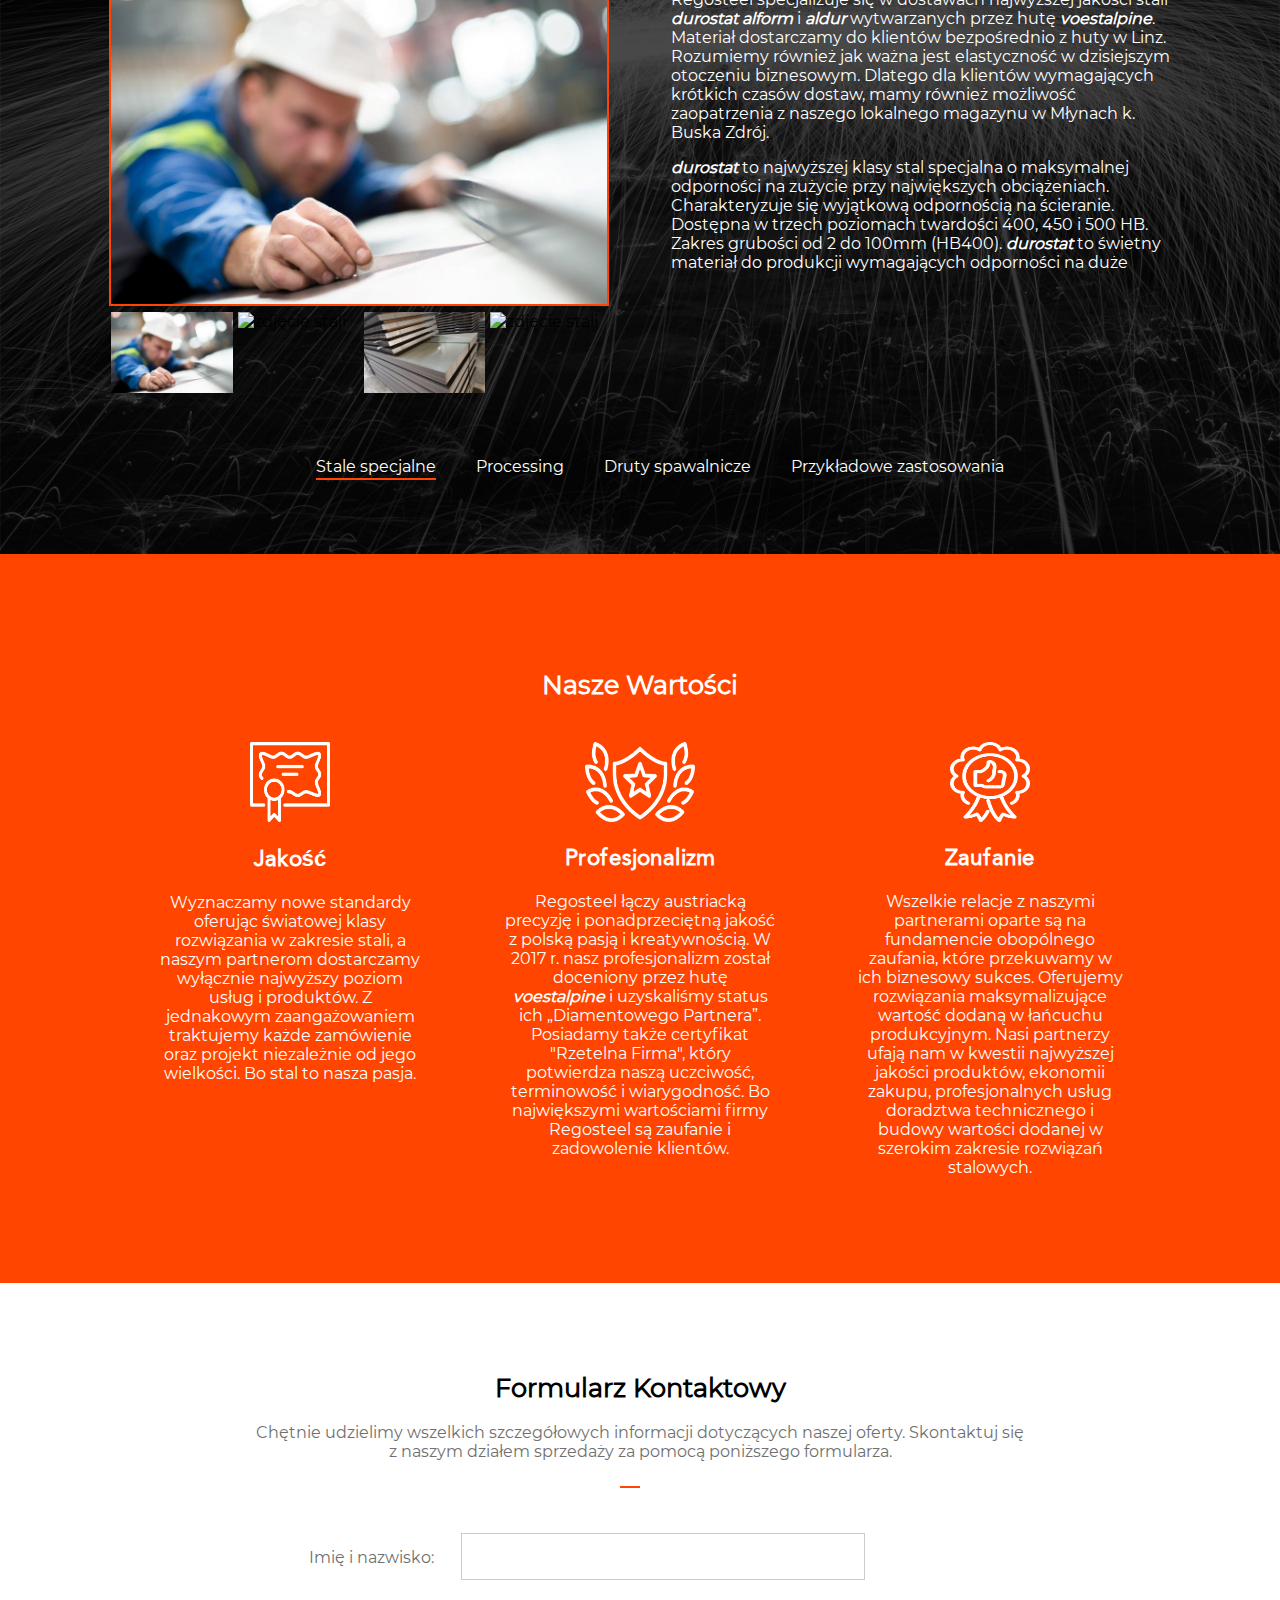
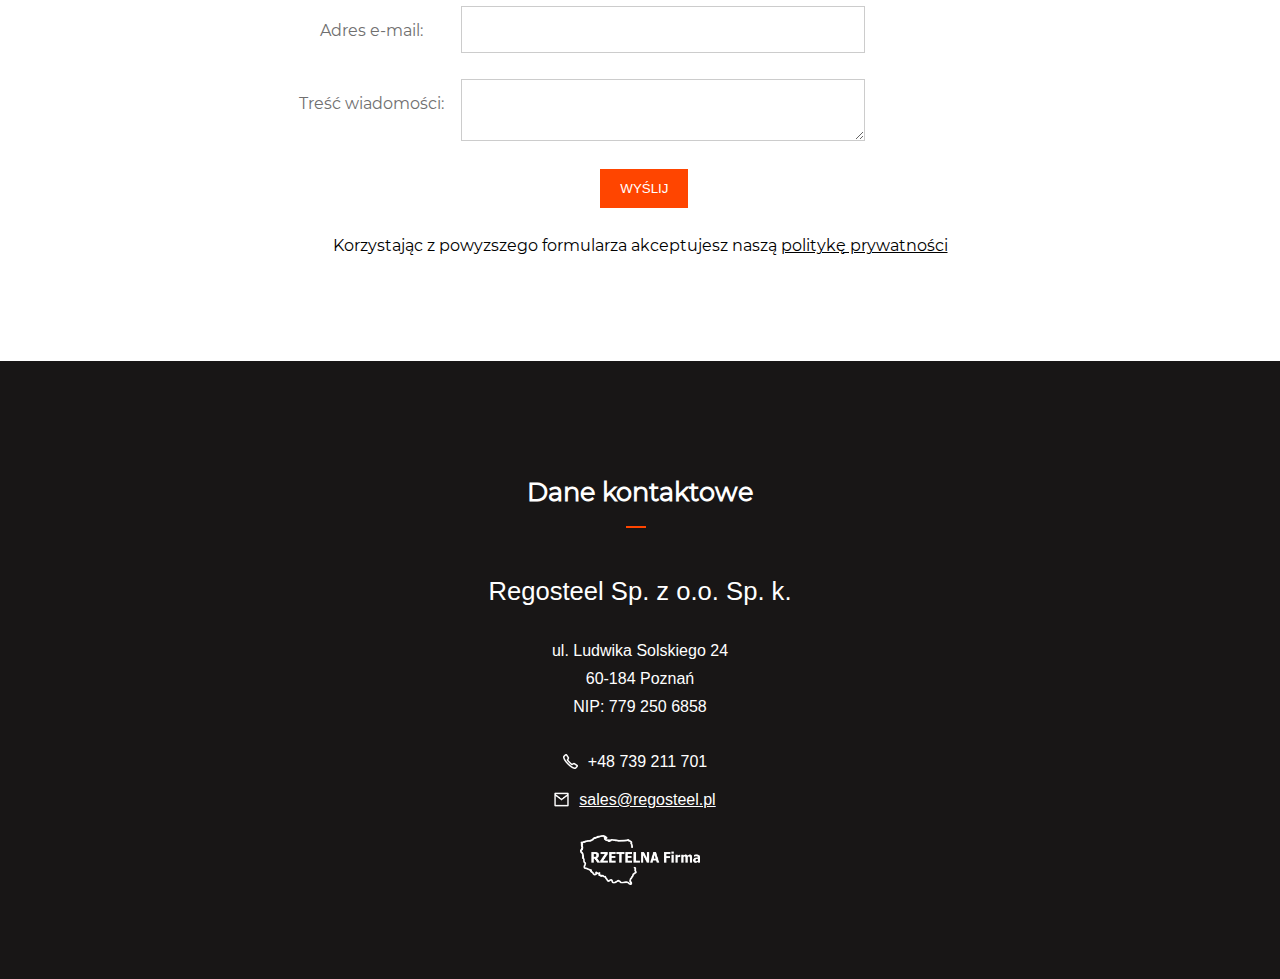
==== commit e908e594: "styling changes, new subpage and folder structure change" ====
--- a/index.html
+++ b/index.html
@@ -1,302 +1,421 @@
 <!DOCTYPE html>
 <html lang="pl-PL">
-<head>
+  <head>
     <meta charset="utf-8" />
-    <meta http-equiv="X-UA-Compatible" content="IE=edge">
+    <meta http-equiv="X-UA-Compatible" content="IE=edge" />
     <title>Regosteel</title>
-    <meta name="description" content="Jesteśmy złotym partnerem austriackiej huty voestalpine oferującej najwyższej klasy stal durostat, alform i aldur">
-    <meta name="viewport" content="width=device-width, initial-scale=1">
-    <link rel="stylesheet" type="text/css"  href="sass/css/style.css" />
-</head>
-<body>
+    <meta
+      name="description"
+      content="Jesteśmy diamentowym partnerem austriackiej huty voestalpine oferującej najwyższej klasy stal durostat, alform i aldur"
+    />
+    <meta name="viewport" content="width=device-width, initial-scale=1" />
+    <link
+      rel="stylesheet"
+      type="text/css"
+      href="/styles/common/page-styles/style.css"
+    />
+    <link rel="stylesheet" type="text/css" href="/styles/common/nav/nav.css" />
+  </head>
+  <body>
     <nav class="navbar">
-            <img src="img/header-logo.png" alt="nawigacja logo">
-            <button class="hamburger"></button> 
-        <ul class="menuList">
-            <li><a href="#header">Start</a></li>
-            <li><a href="#aboutUs">O nas</a></li>
-            <li><a href="#products">Oferta</a></li>
-            <li><a href="#contactForm">Kontakt</a></li>
-            <li class="languageSwitcher"><a href="index-en.html">EN</a></li>
-        </ul>
+      <img src="img/header-logo.png" alt="nawigacja logo" />
+      <button class="hamburger"></button>
+      <ul class="menuList">
+        <li><a href="#header">Start</a></li>
+        <li><a href="#aboutUs">O nas</a></li>
+        <li><a href="#products">Oferta</a></li>
+        <li><a href="#contactForm">Kontakt</a></li>
+        <li class="languageSwitcher"><a href="index-en.html">EN</a></li>
+      </ul>
     </nav>
     <header id="header">
-        <div class="titleContainer">
-            <div>
-                <h1><img src="img/header-logo.png" alt="nagłówek logo"></h1>
-                <p>złoty partner firmy <span class="partnerName boldItalic">voestalpine</span></p>
-            </div>
-        </div>
-        <div class="scrollArrowBox">
-                <img src="img/scrolDownFinalArrow.png" alt="ikona przewiń w dół"> 
-            </div>
-            
+      <div class="titleContainer">
+        <div>
+          <h1><img src="img/header-logo.png" alt="nagłówek logo" /></h1>
+          <p>
+            diamentowy partner firmy
+            <span class="partnerName boldItalic">voestalpine</span>
+          </p>
+        </div>
+      </div>
+      <div class="scrollArrowBox">
+        <img src="img/scrolDownFinalArrow.png" alt="ikona przewiń w dół" />
+      </div>
     </header>
-    <section class="aboutUs"  id="aboutUs">
-        <h3>O nas</h3>
-        <div class="companyDescription">
-            <p>Firma Regosteel powstała w 2016 roku.
-                Jesteśmy złotym partnerem austriackiej huty <span class="boldItalic">voestalpine</span> oferującej najwyższej klasy stal <span class="boldItalic">durostat</span>,
-                <span class="boldItalic">alform</span> i <span class="boldItalic">aldur</span></p>
-            <p>Specjalizujemy się zarówno w dostawach stali specjalnych <span class="boldItalic">voestalpine</span>, jak i gotowych elementów
-                wykonanych ze stali specjalnych, realizowanych na indywidualne zamówienia.
-                Stanowimy zespół wyspecjalizowanych doradców technicznych, nie boimy się wyzwań, a praca
-                nad nowymi projektami to nasza pasja. Jesteśmy w stanie spełnić wszelkie oczekiwania klientów i
-                do ich potrzeb dobrać możliwie najlepsze rozwiązania.</p>
-            <p>Działamy na terenie całej Polski, a także na terenie krajów Europy Wschodniej i Skandynawii.
-                Konsekwentnie poszerzamy rynki zbytu. Naszym celem jest zbudowanie stabilnej sieci dystrybucji
-                stali specjalnych i gotowych elementów stalowych.</p>
-        </div>
+    <section class="aboutUs" id="aboutUs">
+      <h3>O nas</h3>
+      <div class="companyDescription">
+        <p>
+          Firma Regosteel powstała w 2016 roku. Jesteśmy diamentowym partnerem
+          austriackiej huty
+          <span class="boldItalic">voestalpine</span> oferującej najwyższej
+          klasy stal <span class="boldItalic">durostat</span>,
+          <span class="boldItalic">alform</span> i
+          <span class="boldItalic">aldur</span>
+        </p>
+        <p>
+          Specjalizujemy się zarówno w dostawach stali specjalnych
+          <span class="boldItalic">voestalpine</span>, jak i gotowych elementów
+          wykonanych ze stali specjalnych, realizowanych na indywidualne
+          zamówienia. Stanowimy zespół wyspecjalizowanych doradców technicznych,
+          nie boimy się wyzwań, a praca nad nowymi projektami to nasza pasja.
+          Jesteśmy w stanie spełnić wszelkie oczekiwania klientów i do ich
+          potrzeb dobrać możliwie najlepsze rozwiązania.
+        </p>
+        <p>
+          Działamy na terenie całej Polski, a także na terenie krajów Europy
+          Wschodniej i Skandynawii. Konsekwentnie poszerzamy rynki zbytu. Naszym
+          celem jest zbudowanie stabilnej sieci dystrybucji stali specjalnych i
+          gotowych elementów stalowych.
+        </p>
+      </div>
     </section>
     <section class="products" id="products">
-        <h3>Produkty</h3>
-        <div class="galleryWrapper active">
-           <div class = "container" >
-                <div class = "main-img">
-                    <img src = "img/steel-image1.jpg"  alt="stal główne zdjęcie" />
-                </div>
-                <div class = "imgs 1">
-                    <img src = "img/steel-image1.jpg" alt="zdjęcie stali">
-                    <img src = "img/steel-image2.jpg" alt="zdjęcie stali">
-                    <img src = "img/steel-image3.jpg" alt="zdjęcie stali">
-                    <img src = "img/steel-image4.jpg" alt="zdjęcie stali">
-                </div>
-            </div>
-            <div class="productDesc">
-                    <div>
-                        <p>Regosteel specjalizuje się w dostawach najwyższej jakości stali <span class="boldItalic">durostat</span> <span class="boldItalic">alform</span> i <span class="boldItalic">aldur</span> wytwarzanych przez hutę <span class="boldItalic">voestalpine</span>. Materiał dostarczamy do klientów bezpośrednio z huty w Linz. Rozumiemy również jak ważna jest elastyczność w dzisiejszym otoczeniu biznesowym. Dlatego dla klientów wymagających krótkich czasów dostaw, mamy również możliwość zaopatrzenia z naszego lokalnego magazynu w Dąbrówce k. Bytowa.</p>
-                        <p><span class="boldItalic">durostat</span> to najwyższej klasy stal specjalna o maksymalnej odporności na zużycie przy
-                            największych obciążeniach. Charakteryzuje się wyjątkową odpornością na ścieranie.
-                            Dostępna w trzech poziomach twardości 400, 450 i 500 HB. Zakres grubości od 2 do 100mm
-                            (HB400). <span class="boldItalic">durostat</span> to świetny materiał do produkcji wymagających odporności na duże obciążenia
-                            mechaniczne i zużycie kontenerów, wywrotek, łyżek do koparek, elementów trących, itp.
-                            Szczegółowa charakterystyka stali dostępna jest na stronie internetowej
-                            <a href="https://www.voestalpine.com/durostat/en"><span class="boldItalic">voestalpine</span></a></p>
-                        <p> <span class="boldItalic">alform</span> to wysokowytrzymała drobnoziarnista stal specjalna. Charakteryzuje się szerokim
-                            zakresem granicy plastyczności (500-1100 Mpa) i świetną wytrzymałością. Grubość od 2-60 mm.
-                            <span class="boldItalic">alform</span> to najlepszy wybór przy obróbce plastycznej na zimno, cięciu termicznym oraz spawaniu.
-                            
-                            Ma zastosowanie wszędzie tam gdzie liczy się redukcja masy maszyn i urządzeń przy zachowaniu
-                            maksymalnego bezpieczeństwa konstrukcyjnego (kontenery, naczepy, wagony kolejowe, dźwigi,
-                            podnośniki etc.).
-                            Szczegółowa charakterystyka stali dostępna jest na stronie internetowej <a href="https://www.voestalpine.com/alform/en"><span class="boldItalic">voestalpine</span></a>
-                            </p>
-                        <p> <span class="boldItalic">aldur</span> to ulepszana cieplnie, wysokowytrzymała drobnoziarnista stal o minimalnej granicy
-                            plastyczności między 500 a 960 MPa i doskonałej wytrzymałości/udarności w niskich
-                            temperaturach.
-                            <span class="boldItalic">aldur</span> stosowany jest wszędzie tam, gdzie wymagana jest redukcja wagi i bezpieczeństwo pracy w
-                            niskich temperaturach. Przykładami zastosowań stali <span class="boldItalic">aldur</span> są konstrukcje spawane o wysokim
-                            poziomie naprężeń w dźwigach i konstrukcji pojazdów, w urządzeniach górniczych i rurociągach
-                            ciśnieniowych.
-                            Szczegółowa charakterystyka stali dostępna jest na stronie internetowej
-                                <a href="https://www.voestalpine.com/stahl/en/Brands/aldur-R"><span class="boldItalic">voestalpine</span></a>
-                            </p>
-                    </div>
-            </div>
-        </div>
-        <div class="galleryWrapper">
-            <div class = "container">
-                 <div class = "main-img">
-                     <img src = "img/processing-img1.jpg" alt="processing główne zdjęcie"/>
-                 </div>
-                 <div class = "imgs 2">
-                     <img src = "img/processing-img1.jpg" alt="zdjęcie z processingu">
-                     <img src = "img/processing-img2.jpg" alt="zdjęcie z processingu">
-                 </div>
-             </div>
-             <div class="productDesc">
-                    <div>
-                        <p>Regosteel zajmuje się również sprzedażą gotowych elementów wykonanych ze stali specjalnych <span class="boldItalic">voestalpine</span>.
-                            Specjalizujemy się w dostawach elementów do:
-                            zabudowy wywrotek,
-                            podwozia wywrotek i naczep,
-                            kontenerów,
-                            łyżek do koparek,
-                            wysięgników urządzeń dźwigowych,
-                            innych konstrukcji inżynierskich.</p>
-                            <p>Na zamówienie klientów oferowana przez nas stal może być poddana następującym obróbkom:</p>
-                        <ul>
-                            <li>cięcie: tlenem, plazmą, laserem i wodą</li>
-                            <li>gięcie na prasach krawędziowych mało i wielkogabarytowych</li>
-                            <li>obróbka mechaniczna</li>
-                            <li>spawanie</li>
-                            <li>śrutowanie</li>
-                            <li>malowanie</li>
-                        </ul>
-                        <p>Możemy wykonać każdy projekt na indywidualne zamówienie. Naszym priorytetem jest terminowa
-                                dostawa przy zapewnieniu wysokich standardów jakościowych oraz korzystnych cen.</p>
-                    </div>
-             </div>
-         </div>
-         <div class="galleryWrapper">
-            <div class = "container">
-                 <div class = "main-img">
-                     <img src = "img/wire-image1.jpg"  alt="druty spawalnicze główne zdjęcie"/>
-                 </div>
-                 <div class = "imgs 3">
-                     <img src = "img/wire-image1.jpg" alt="zdjęcie drutów spawalnicznych">
-                     <img src = "img/wire-image2.jpg" alt="zdjęcie drutów spawalnicznych">
-                     <img src = "img/wire-image3.jpg" alt="zdjęcie drutów spawalnicznych">
-                     <img src = "img/wire-image4.jpg" alt="zdjęcie drutów spawalnicznych">
-                 </div>
-             </div>
-             <div class="productDesc">
-                 <div>
-                    <p>Wychodząc naprzeciw oczekiwaniom klientów do naszej stałej oferty wprowadziliśmy najwyższej jakości druty spawalnicze Böhler rekomendowane przez <span class="boldItalic">voestalpine</span>. Produkty te perfekcyjnie współgrają z jakością stali <span class="boldItalic">voestalpine</span> tworząc najtrwalsze połączenia.</p>
-                    <p>Wraz z fizycznym produktem oferujemy również pełen dostęp do profesjonalnej ekspertyzy technicznej specjalistów z Regosteel oraz Böhler w celu zapewnienia najwyższego poziomu doradztwa tam, gdzie jest ono niezbędne.</p>
-                </div>
-                 
-             </div>
-         </div>
-         <div class="galleryWrapper">
-            <div class = "container">
-                 <div class = "main-img">
-                     <img src = "img/usageExample-image1.jpg" alt="zastosowania główne zdjęcie"/>
-                 </div>
-                 <div class = "imgs 4">
-                     <img src = "img/usageExample-image1.jpg" alt="zdjęcie zastosowań">
-                     <img src = "img/usageExample-image2.jpg" alt="zdjęcie zastosowań">
-                     <img src = "img/usageExample-image3.jpg" alt="zdjęcie zastosowań">
-                     <img src = "img/usageExample-image4.jpg" alt="zdjęcie zastosowań">
-                 </div>
-             </div>
-             <div class="productDesc">
-                    <div>
-                        <p>Oferowana stal <span class="boldItalic">durostat</span>  i <span class="boldItalic">alform</span> świetnie nadaje się do produkcji między innymi:</p>
-                        <ul>
-                            <li>kontenerów stalowych</li>
-                            <li>łyżek do koparek</li>
-                            <li>wywrotek</li>
-                            <li>przyczep</li>
-                            <li>maszyn rolniczych</li>
-                            <li>i wielu innych zastosowań</li>
-                        </ul>
-                        <p>Zastosowanie stali <span class="boldItalic">voestalpine</span> gwarantuje wysokiej jakości produkt końcowy.</p>
-                    </div>
-             </div>
-         </div>
-         <div class="gallerySwitcher">
+      <h3>Produkty</h3>
+      <div class="galleryWrapper active">
+        <div class="container">
+          <div class="main-img">
+            <img src="img/steel-image1.jpg" alt="stal główne zdjęcie" />
+          </div>
+          <div class="imgs 1">
+            <img src="img/steel-image1.jpg" alt="zdjęcie stali" />
+            <img src="img/steel-image2.jpg" alt="zdjęcie stali" />
+            <img src="img/steel-image3.jpg" alt="zdjęcie stali" />
+            <img src="img/steel-image4.jpg" alt="zdjęcie stali" />
+          </div>
+        </div>
+        <div class="productDesc">
+          <div>
+            <p>
+              Regosteel specjalizuje się w dostawach najwyższej jakości stali
+              <span class="boldItalic">durostat</span>
+              <span class="boldItalic">alform</span> i
+              <span class="boldItalic">aldur</span> wytwarzanych przez hutę
+              <span class="boldItalic">voestalpine</span>. Materiał dostarczamy
+              do klientów bezpośrednio z huty w Linz. Rozumiemy również jak
+              ważna jest elastyczność w dzisiejszym otoczeniu biznesowym.
+              Dlatego dla klientów wymagających krótkich czasów dostaw, mamy
+              również możliwość zaopatrzenia z naszego lokalnego magazynu w
+              Młynach k. Buska Zdrój.
+            </p>
+            <p>
+              <span class="boldItalic">durostat</span> to najwyższej klasy stal
+              specjalna o maksymalnej odporności na zużycie przy największych
+              obciążeniach. Charakteryzuje się wyjątkową odpornością na
+              ścieranie. Dostępna w trzech poziomach twardości 400, 450 i 500
+              HB. Zakres grubości od 2 do 100mm (HB400).
+              <span class="boldItalic">durostat</span> to świetny materiał do
+              produkcji wymagających odporności na duże obciążenia mechaniczne i
+              zużycie kontenerów, wywrotek, łyżek do koparek, elementów trących,
+              itp. Szczegółowa charakterystyka stali dostępna jest na stronie
+              internetowej
+              <a href="https://www.voestalpine.com/durostat/en"
+                ><span class="boldItalic">voestalpine</span></a
+              >
+            </p>
+            <p>
+              <span class="boldItalic">alform</span> to wysokowytrzymała
+              drobnoziarnista stal specjalna. Charakteryzuje się szerokim
+              zakresem granicy plastyczności (500-1100 Mpa) i świetną
+              wytrzymałością. Grubość od 2-60 mm.
+              <span class="boldItalic">alform</span> to najlepszy wybór przy
+              obróbce plastycznej na zimno, cięciu termicznym oraz spawaniu. Ma
+              zastosowanie wszędzie tam gdzie liczy się redukcja masy maszyn i
+              urządzeń przy zachowaniu maksymalnego bezpieczeństwa
+              konstrukcyjnego (kontenery, naczepy, wagony kolejowe, dźwigi,
+              podnośniki etc.). Szczegółowa charakterystyka stali dostępna jest
+              na stronie internetowej
+              <a href="https://www.voestalpine.com/alform/en"
+                ><span class="boldItalic">voestalpine</span></a
+              >
+            </p>
+            <p>
+              <span class="boldItalic">aldur</span> to ulepszana cieplnie,
+              wysokowytrzymała drobnoziarnista stal o minimalnej granicy
+              plastyczności między 500 a 960 MPa i doskonałej
+              wytrzymałości/udarności w niskich temperaturach.
+              <span class="boldItalic">aldur</span> stosowany jest wszędzie tam,
+              gdzie wymagana jest redukcja wagi i bezpieczeństwo pracy w niskich
+              temperaturach. Przykładami zastosowań stali
+              <span class="boldItalic">aldur</span> są konstrukcje spawane o
+              wysokim poziomie naprężeń w dźwigach i konstrukcji pojazdów, w
+              urządzeniach górniczych i rurociągach ciśnieniowych. Szczegółowa
+              charakterystyka stali dostępna jest na stronie internetowej
+              <a href="https://www.voestalpine.com/stahl/en/Brands/aldur-R"
+                ><span class="boldItalic">voestalpine</span></a
+              >
+            </p>
+          </div>
+        </div>
+      </div>
+      <div class="galleryWrapper">
+        <div class="container">
+          <div class="main-img">
+            <img
+              src="img/processing-img1.jpg"
+              alt="processing główne zdjęcie"
+            />
+          </div>
+          <div class="imgs 2">
+            <img src="img/processing-img1.jpg" alt="zdjęcie z processingu" />
+            <img src="img/processing-img2.jpg" alt="zdjęcie z processingu" />
+          </div>
+        </div>
+        <div class="productDesc">
+          <div>
+            <p>
+              Regosteel zajmuje się również sprzedażą gotowych elementów
+              wykonanych ze stali specjalnych
+              <span class="boldItalic">voestalpine</span>. Specjalizujemy się w
+              dostawach elementów do: zabudowy wywrotek, podwozia wywrotek i
+              naczep, kontenerów, łyżek do koparek, wysięgników urządzeń
+              dźwigowych, innych konstrukcji inżynierskich.
+            </p>
+            <p>
+              Na zamówienie klientów oferowana przez nas stal może być poddana
+              następującym obróbkom:
+            </p>
             <ul>
-                <li class="currentlyActive">Stale specjalne</li>
-                <li>Processing</li>
-                <li>Druty spawalnicze</li>
-                <li>Przykładowe zastosowania</li>
+              <li>cięcie: tlenem, plazmą, laserem i wodą</li>
+              <li>gięcie na prasach krawędziowych mało i wielkogabarytowych</li>
+              <li>obróbka mechaniczna</li>
+              <li>spawanie</li>
+              <li>śrutowanie</li>
+              <li>malowanie</li>
             </ul>
-         </div>
-        <div class="styled-select">
-            <div class="select-active">
-                <span class="select-title">Stale Specjalne</span>
-                <div class="triangle">&#9660;</div>
-            </div>
-            <ul class="select">
-                <li class="select-option">Stale specjalne</li>
-                <li class="select-option">Processing</li>
-                <li class="select-option">Druty spawalnicze</li>
-                <li class="select-option">Przykładowe zastosowania</li>
+            <p>
+              Możemy wykonać każdy projekt na indywidualne zamówienie. Naszym
+              priorytetem jest terminowa dostawa przy zapewnieniu wysokich
+              standardów jakościowych oraz korzystnych cen.
+            </p>
+          </div>
+        </div>
+      </div>
+      <div class="galleryWrapper">
+        <div class="container">
+          <div class="main-img">
+            <img
+              src="img/wire-image1.jpg"
+              alt="druty spawalnicze główne zdjęcie"
+            />
+          </div>
+          <div class="imgs 3">
+            <img
+              src="img/wire-image1.jpg"
+              alt="zdjęcie drutów spawalnicznych"
+            />
+            <img
+              src="img/wire-image2.jpg"
+              alt="zdjęcie drutów spawalnicznych"
+            />
+            <img
+              src="img/wire-image3.jpg"
+              alt="zdjęcie drutów spawalnicznych"
+            />
+            <img
+              src="img/wire-image4.jpg"
+              alt="zdjęcie drutów spawalnicznych"
+            />
+          </div>
+        </div>
+        <div class="productDesc">
+          <div>
+            <p>
+              Wychodząc naprzeciw oczekiwaniom klientów do naszej stałej oferty
+              wprowadziliśmy najwyższej jakości druty spawalnicze Böhler
+              rekomendowane przez <span class="boldItalic">voestalpine</span>.
+              Produkty te perfekcyjnie współgrają z jakością stali
+              <span class="boldItalic">voestalpine</span> tworząc najtrwalsze
+              połączenia.
+            </p>
+            <p>
+              Wraz z fizycznym produktem oferujemy również pełen dostęp do
+              profesjonalnej ekspertyzy technicznej specjalistów z Regosteel
+              oraz Böhler w celu zapewnienia najwyższego poziomu doradztwa tam,
+              gdzie jest ono niezbędne.
+            </p>
+          </div>
+        </div>
+      </div>
+      <div class="galleryWrapper">
+        <div class="container">
+          <div class="main-img">
+            <img
+              src="img/usageExample-image1.jpg"
+              alt="zastosowania główne zdjęcie"
+            />
+          </div>
+          <div class="imgs 4">
+            <img src="img/usageExample-image1.jpg" alt="zdjęcie zastosowań" />
+            <img src="img/usageExample-image2.jpg" alt="zdjęcie zastosowań" />
+            <img src="img/usageExample-image3.jpg" alt="zdjęcie zastosowań" />
+            <img src="img/usageExample-image4.jpg" alt="zdjęcie zastosowań" />
+          </div>
+        </div>
+        <div class="productDesc">
+          <div>
+            <p>
+              Oferowana stal <span class="boldItalic">durostat</span> i
+              <span class="boldItalic">alform</span> świetnie nadaje się do
+              produkcji między innymi:
+            </p>
+            <ul>
+              <li>kontenerów stalowych</li>
+              <li>łyżek do koparek</li>
+              <li>wywrotek</li>
+              <li>przyczep</li>
+              <li>maszyn rolniczych</li>
+              <li>i wielu innych zastosowań</li>
             </ul>
-        </div>
+            <p>
+              Zastosowanie stali
+              <span class="boldItalic">voestalpine</span> gwarantuje wysokiej
+              jakości produkt końcowy.
+            </p>
+          </div>
+        </div>
+      </div>
+      <div class="gallerySwitcher">
+        <ul>
+          <li class="currentlyActive">Stale specjalne</li>
+          <li>Processing</li>
+          <li>Druty spawalnicze</li>
+          <li>Przykładowe zastosowania</li>
+        </ul>
+      </div>
+      <div class="styled-select">
+        <div class="select-active">
+          <span class="select-title">Stale Specjalne</span>
+          <div class="triangle">&#9660;</div>
+        </div>
+        <ul class="select">
+          <li class="select-option">Stale specjalne</li>
+          <li class="select-option">Processing</li>
+          <li class="select-option">Druty spawalnicze</li>
+          <li class="select-option">Przykładowe zastosowania</li>
+        </ul>
+      </div>
     </section>
     <section class="ourAdvantages">
-        <h3>Nasze Wartości</h3>
-        <div class="advantageBoxContainer">
-            <div class="advantageBox">
-                <figure>
-                    <img src="img/quality-icon.png" alt="ikona jakość">
-                    <figcaption>
-                        <span class="advantageExample">Jakość</span>Wyznaczamy nowe standardy oferując światowej klasy rozwiązania w zakresie stali, a naszym
-                        partnerom dostarczamy wyłącznie najwyższy poziom usług i produktów.
-                        Z jednakowym zaangażowaniem traktujemy każde zamówienie oraz projekt niezależnie od jego
-                        wielkości.
-                        Bo stal to nasza pasja.
-                    </figcaption>
-                </figure>
-            </div>
-            <div class="advantageBox">
-                    <figure>
-                        <img src="img/professional-icon.png" alt="ikona profesjonalizm">
-                        <figcaption>
-                            <span class="advantageExample">Profesjonalizm</span> Regosteel łączy austriacką precyzję i ponadprzeciętną jakość z polską pasją i kreatywnością.
-                            W 2017 r. nasz profesjonalizm został doceniony przez hutę <span class="boldItalic">voestalpine</span> i uzyskaliśmy status ich
-                            „Złotego Partnera”.
-                            Posiadamy także certyfikat "Rzetelna Firma", który potwierdza naszą uczciwość, terminowość i
-                            wiarygodność.
-                            Bo największymi wartościami firmy Regosteel są zaufanie i zadowolenie klientów.
-                        </figcaption>
-                    </figure>
-                </div>
-            <div class="advantageBox">
-                <figure>
-                    <img src="img/trust-icon.png" alt="ikona zaufanie">
-                    <figcaption>
-                        <span class="advantageExample">Zaufanie</span>Wszelkie relacje z naszymi partnerami oparte są na fundamencie obopólnego zaufania, które
-                        przekuwamy w ich biznesowy sukces. Oferujemy rozwiązania maksymalizujące wartość dodaną w
-                        łańcuchu produkcyjnym. Nasi partnerzy ufają nam w kwestii najwyższej jakości produktów,
-                        ekonomii zakupu, profesjonalnych usług doradztwa technicznego i budowy wartości dodanej w
-                        szerokim zakresie rozwiązań stalowych.
-                    </figcaption>
-                </figure>
-            </div>
-        </div>
-        </section>
+      <h3>Nasze Wartości</h3>
+      <div class="advantageBoxContainer">
+        <div class="advantageBox">
+          <figure>
+            <img src="img/quality-icon.png" alt="ikona jakość" />
+            <figcaption>
+              <span class="advantageExample">Jakość</span>Wyznaczamy nowe
+              standardy oferując światowej klasy rozwiązania w zakresie stali, a
+              naszym partnerom dostarczamy wyłącznie najwyższy poziom usług i
+              produktów. Z jednakowym zaangażowaniem traktujemy każde zamówienie
+              oraz projekt niezależnie od jego wielkości. Bo stal to nasza
+              pasja.
+            </figcaption>
+          </figure>
+        </div>
+        <div class="advantageBox">
+          <figure>
+            <img src="img/professional-icon.png" alt="ikona profesjonalizm" />
+            <figcaption>
+              <span class="advantageExample">Profesjonalizm</span> Regosteel
+              łączy austriacką precyzję i ponadprzeciętną jakość z polską pasją
+              i kreatywnością. W 2017 r. nasz profesjonalizm został doceniony
+              przez hutę <span class="boldItalic">voestalpine</span> i
+              uzyskaliśmy status ich „Diamentowego Partnera”. Posiadamy także
+              certyfikat "Rzetelna Firma", który potwierdza naszą uczciwość,
+              terminowość i wiarygodność. Bo największymi wartościami firmy
+              Regosteel są zaufanie i zadowolenie klientów.
+            </figcaption>
+          </figure>
+        </div>
+        <div class="advantageBox">
+          <figure>
+            <img src="img/trust-icon.png" alt="ikona zaufanie" />
+            <figcaption>
+              <span class="advantageExample">Zaufanie</span>Wszelkie relacje z
+              naszymi partnerami oparte są na fundamencie obopólnego zaufania,
+              które przekuwamy w ich biznesowy sukces. Oferujemy rozwiązania
+              maksymalizujące wartość dodaną w łańcuchu produkcyjnym. Nasi
+              partnerzy ufają nam w kwestii najwyższej jakości produktów,
+              ekonomii zakupu, profesjonalnych usług doradztwa technicznego i
+              budowy wartości dodanej w szerokim zakresie rozwiązań stalowych.
+            </figcaption>
+          </figure>
+        </div>
+      </div>
+    </section>
     <section class="contactForm" id="contactForm">
-        <div class="formIntro" >
-            <h3>Formularz Kontaktowy</h3>
-            <p>Chętnie udzielimy wszelkich szczegółowych informacji dotyczących naszej oferty.
-                Skontaktuj się z naszym działem sprzedaży za pomocą poniższego formularza.</p>
-        </div>
-            <form action="https://formspree.io/sales@regosteel.pl" method="POST" >
-              <div class="row" >
-                <div class="leftFormCol">
-                  <label for="fullName" >Imię i nazwisko:</label>
-                </div>
-                <div class="rightFormCol">
-                  <input type="text" id="fullName" name="fullName" required>
-                </div>
-              </div>
-              <div class="row">
-                <div class="leftFormCol">
-                  <label for="email">Adres e-mail:</label>
-                </div>
-                <div class="rightFormCol">
-                  <input type="text" id="email" name="email" required>
-                </div>
-              </div>
-              <div class="row">
-                <div class="leftFormCol">
-                  <label for="messageContent">Treść wiadomości:</label>
-                </div>
-                <div class="rightFormCol">
-                  <textarea id="subject" name="messageContent" required></textarea>
-                </div>
-              </div>
-              <div class="row">
-                <input type="submit" value="WYŚLIJ">
-              </div>
-            </form>
+      <div class="formIntro">
+        <h3>Formularz Kontaktowy</h3>
+        <p>
+          Chętnie udzielimy wszelkich szczegółowych informacji dotyczących
+          naszej oferty. Skontaktuj się z naszym działem sprzedaży za pomocą
+          poniższego formularza.
+        </p>
+      </div>
+      <form action="https://formspree.io/sales@regosteel.pl" method="POST">
+        <div class="row">
+          <div class="leftFormCol">
+            <label for="fullName">Imię i nazwisko:</label>
+          </div>
+          <div class="rightFormCol">
+            <input type="text" id="fullName" name="fullName" required />
+          </div>
+        </div>
+        <div class="row">
+          <div class="leftFormCol">
+            <label for="email">Adres e-mail:</label>
+          </div>
+          <div class="rightFormCol">
+            <input type="text" id="email" name="email" required />
+          </div>
+        </div>
+        <div class="row">
+          <div class="leftFormCol">
+            <label for="messageContent">Treść wiadomości:</label>
+          </div>
+          <div class="rightFormCol">
+            <textarea id="subject" name="messageContent" required></textarea>
+          </div>
+        </div>
+
+        <div class="row">
+          <input type="submit" value="WYŚLIJ" />
+        </div>
+      </form>
+      <div class="privacy-policy-warning-box">
+        <p>
+          Korzystając z powyzszego formularza akceptujesz naszą
+          <a href="./polityka-prywatnosci/">politykę prywatności</a>
+        </p>
+      </div>
     </section>
     <footer>
-        <h3>Dane kontaktowe</h3>
-        <div class="ownerInfo">
-            <p class="name">Regosteel Jarosław Król</p>
-        </div>
-        <div class="companyDetails">
-            <p>ul. Ludwika Solskiego 24</p>
-            <p>60-184 Poznań</p>
-            <p>NIP: 783 000 9531</p>
-        </div>
-        <div class="contactDetails">
-            <div>
-                <img src="img/phone-icon.png" alt="ikona telefon">
-                <p>+48 739 211 888</p>
-            </div>
-            <div>
-                <img src="img/mail-icon.png" alt="ikona mail">
-                <a href=""><p class="email"> sales@regosteel.pl</p></a>
-            </div>
-        </div>
-        <img src="img/reliable-company.png" alt="ikona rzetelna firma">
+      <h3>Dane kontaktowe</h3>
+      <div class="ownerInfo">
+        <p class="name">Regosteel Sp. z o.o. Sp. k.</p>
+      </div>
+      <div class="companyDetails">
+        <p>ul. Ludwika Solskiego 24</p>
+        <p>60-184 Poznań</p>
+        <p>NIP: 779 250 6858</p>
+      </div>
+      <div class="contactDetails">
+        <div>
+          <img src="img/phone-icon.png" alt="ikona telefon" />
+          <p>+48 739 211 701</p>
+        </div>
+        <div>
+          <img src="img/mail-icon.png" alt="ikona mail" />
+          <a href=""><p class="email">sales@regosteel.pl</p></a>
+        </div>
+      </div>
+      <a href="https://wizytowka.rzetelnafirma.pl/D0Q2TFTR" target="_blank"
+        ><img src="img/reliable-company.png" alt="ikona rzetelna firma"
+      /></a>
     </footer>
     <script src="https://cdnjs.cloudflare.com/ajax/libs/jquery/3.3.1/jquery.min.js"></script>
-    <script src="script.js"></script>
-</body>
+    <script src="/scripts/script.js"></script>
+    <script type="module" src="script.js"></script>
+    <script src="/scripts/nav.js"></script>
+  </body>
 </html>
--- a/styles/common/page-styles/style.css
+++ b/styles/common/page-styles/style.css
@@ -0,0 +1,641 @@
+@font-face {
+  font-family: "Avenir Roman";
+  src: url("/fonts/avenir-roman.ttf");
+}
+
+@font-face {
+  font-family: "Montserrat-Regular";
+  src: url("/fonts/Montserrat-Regular.ttf");
+}
+
+body {
+  margin: 0;
+  font-family: "Montserrat-Regular", sans-serif;
+  font-weight: lighter;
+}
+
+body .boldItalic {
+  font-weight: bold;
+  font-style: italic;
+}
+
+body header {
+  display: -webkit-box;
+  display: -ms-flexbox;
+  display: flex;
+  -webkit-box-align: center;
+  -ms-flex-align: center;
+  align-items: center;
+  background-image: url("/img/header-background.jpg");
+  height: 90vh;
+  position: relative;
+  -webkit-box-pack: center;
+  -ms-flex-pack: center;
+  justify-content: center;
+  background-size: cover;
+  background-position: center;
+  -webkit-box-orient: vertical;
+  -webkit-box-direction: normal;
+  -ms-flex-direction: column;
+  flex-direction: column;
+}
+
+body header .titleContainer {
+  display: -webkit-box;
+  display: -ms-flexbox;
+  display: flex;
+  -webkit-box-pack: center;
+  -ms-flex-pack: center;
+  justify-content: center;
+  text-align: center;
+  height: 55vh;
+}
+
+body header .titleContainer div {
+  -ms-flex-item-align: center;
+  -ms-grid-row-align: center;
+  align-self: center;
+  color: white;
+  font-size: 2rem;
+}
+
+body header .titleContainer div h1,
+body header .titleContainer div p {
+  padding: 0;
+  margin: 0;
+}
+
+body header .titleContainer div img {
+  width: auto;
+  height: 100px;
+}
+
+body header .titleContainer div p {
+  font-size: 3rem;
+}
+
+body header .titleContainer div p .partnerName {
+  font-weight: bolder;
+}
+
+body header .scrollArrowBox {
+  display: -webkit-box;
+  display: -ms-flexbox;
+  display: flex;
+  -webkit-box-align: center;
+  -ms-flex-align: center;
+  align-items: center;
+  -webkit-box-pack: center;
+  -ms-flex-pack: center;
+  justify-content: center;
+  position: absolute;
+  bottom: -35px;
+  width: 70px;
+  height: 70px;
+  background-color: orangered;
+  border-radius: 50%;
+  -webkit-box-shadow: 0px 11px 20px 0px rgba(0, 0, 0, 0.56);
+  box-shadow: 0px 11px 20px 0px rgba(0, 0, 0, 0.56);
+}
+
+body header .scrollArrowBox img {
+  width: 20px;
+  height: 10px;
+}
+
+body .aboutUs {
+  text-align: center;
+}
+
+body .aboutUs h3 {
+  padding-top: 7%;
+  font-size: 1.6rem;
+}
+
+body .aboutUs .companyDescription {
+  width: 60%;
+  margin: 0 auto;
+  padding-bottom: 7%;
+  color: #706f6f;
+  font-size: 1.2rem;
+  text-align: justify;
+}
+
+body .products {
+  background-color: black;
+  background-image: url("/img/galleryBackground.jpg");
+  background-size: cover;
+  background-repeat: no-repeat;
+  background-position: left;
+  padding-bottom: 3%;
+}
+
+body .products h3 {
+  color: white;
+  margin: 0;
+  text-align: center;
+  padding-top: 6%;
+  font-size: 1.6rem;
+}
+
+body .products .galleryWrapper {
+  display: none;
+}
+
+body .products .galleryWrapper.active {
+  display: -webkit-box;
+  display: -ms-flexbox;
+  display: flex;
+  -webkit-box-pack: center;
+  -ms-flex-pack: center;
+  justify-content: center;
+  margin: 2%;
+}
+
+body .products .galleryWrapper.active .container {
+  margin-right: 5%;
+  max-width: 500px;
+  /*IE Gallery Fix*/
+}
+
+body .products .galleryWrapper.active .container .main-img img {
+  border: 2px solid orangered;
+  width: 100%;
+  -webkit-box-sizing: border-box;
+  box-sizing: border-box;
+  max-height: 332px;
+}
+
+body .products .galleryWrapper.active .container .imgs {
+  display: -ms-grid;
+  -ms-grid-columns: (1fr) [4];
+  grid-template-columns: repeat(4, 1fr);
+  display: grid;
+  grid-gap: 5px;
+}
+
+body .products .galleryWrapper.active .container .imgs img {
+  width: 100%;
+  margin: 2px;
+  max-height: 81px;
+}
+
+body .products .galleryWrapper.active .container .imgs img:hover {
+  cursor: pointer;
+}
+
+@media screen and (-ms-high-contrast: active), (-ms-high-contrast: none) {
+  body .products .galleryWrapper.active .container .imgs {
+    display: -ms-inline-flexbox;
+  }
+}
+
+body .products .galleryWrapper.active .productDesc {
+  max-width: 500px;
+  height: 300px;
+  overflow-y: auto;
+  overflow-x: hidden;
+  -webkit-box-align: center;
+  -ms-flex-align: center;
+  align-items: center;
+}
+
+body .products .galleryWrapper.active .productDesc div {
+  color: white;
+}
+
+body .products .galleryWrapper.active .productDesc div p a {
+  color: white;
+  width: 50px;
+}
+
+body .products .styled-select {
+  background-color: orangered;
+  width: 240px;
+  margin: 0 auto;
+  margin-top: 5%;
+  display: none;
+  position: relative;
+}
+
+body .products .styled-select .select-active {
+  height: 40px;
+  line-height: 40px;
+  padding-left: 10px;
+  color: white;
+  font-size: 14px;
+}
+
+body .products .styled-select .select-active .triangle {
+  position: absolute;
+  color: white;
+  line-height: 16px;
+  padding: 12px 12px;
+  background: #e13400;
+  top: 0;
+  right: 0;
+  height: 16px;
+  pointer-events: none;
+}
+
+body .products .styled-select .select {
+  list-style: none;
+  padding: 0px;
+  background: white;
+  margin: 0;
+  display: none;
+  width: 240px;
+  position: absolute;
+}
+
+body .products .styled-select .select .select-option {
+  height: 40px;
+  padding-left: 10px;
+  line-height: 40px;
+  font-size: 14px;
+}
+
+body .products .gallerySwitcher {
+  color: white;
+  display: -webkit-box;
+  display: -ms-flexbox;
+  display: flex;
+  -webkit-box-pack: center;
+  -ms-flex-pack: center;
+  justify-content: center;
+}
+
+body .products .gallerySwitcher ul {
+  list-style-type: none;
+  display: -webkit-box;
+  display: -ms-flexbox;
+  display: flex;
+  -ms-flex-wrap: wrap;
+  flex-wrap: wrap;
+}
+
+body .products .gallerySwitcher ul li {
+  margin: 20px;
+  -webkit-box-sizing: border-box;
+  box-sizing: border-box;
+  border-bottom: 2px solid transparent;
+}
+
+body .products .gallerySwitcher ul li:hover {
+  padding-bottom: 2px;
+  border-bottom: 2px solid orangered;
+  cursor: pointer;
+}
+
+body .products .gallerySwitcher ul .currentlyActive {
+  padding-bottom: 2px;
+  border-bottom: 2px solid orangered;
+}
+
+body .ourAdvantages {
+  background-color: orangered;
+  text-align: center;
+  color: white;
+  padding: 7%;
+}
+
+body .ourAdvantages h3 {
+  font-size: 1.6rem;
+}
+
+body .ourAdvantages .advantageBoxContainer {
+  display: -webkit-box;
+  display: -ms-flexbox;
+  display: flex;
+  -webkit-box-pack: center;
+  -ms-flex-pack: center;
+  justify-content: center;
+  -ms-flex-wrap: wrap;
+  flex-wrap: wrap;
+}
+
+body .ourAdvantages .advantageBoxContainer .advantageBox {
+  width: 350px;
+}
+
+body .ourAdvantages .advantageBoxContainer .advantageBox:nth-child(2) img {
+  width: 110px;
+}
+
+body .ourAdvantages .advantageBoxContainer .advantageBox .advantageExample {
+  display: block;
+  font-size: 1.4rem;
+  margin-bottom: 20px;
+  font-weight: bold;
+  font-family: Avenir Roman, sans-serif;
+}
+
+body .ourAdvantages .advantageBoxContainer img {
+  width: 80px;
+  height: 80px;
+  margin-bottom: 20px;
+}
+
+body .contactForm {
+  text-align: center;
+  padding: 7%;
+}
+
+body .contactForm .formIntro {
+  padding-bottom: 60px;
+  position: relative;
+}
+
+body .contactForm .formIntro p {
+  color: #706f6f;
+}
+
+body .contactForm .formIntro::after {
+  content: "";
+  position: absolute;
+  width: 20px;
+  border-bottom: 2px solid orangered;
+  top: 114px;
+  right: 50%;
+}
+
+body .contactForm .formIntro h3 {
+  font-size: 1.6rem;
+  margin: 0;
+}
+
+body .contactForm form {
+  margin-left: -15%;
+}
+
+body .contactForm form .row {
+  display: -webkit-box;
+  display: -ms-flexbox;
+  display: flex;
+  -webkit-box-pack: center;
+  -ms-flex-pack: center;
+  justify-content: center;
+  padding: 12px;
+}
+
+body .contactForm form .row .leftFormCol {
+  width: 12%;
+  padding: 15px;
+  color: #706f6f;
+}
+
+body .contactForm form .row .rightFormCol {
+  width: 30%;
+}
+
+body .contactForm form .row .rightFormCol input[type="text"],
+body .contactForm form .row .rightFormCol textarea {
+  width: 100%;
+  border: 1px solid #ccc;
+  padding: 15px;
+  resize: vertical;
+}
+
+body .contactForm form .row input[type="submit"] {
+  margin-left: 14%;
+  background-color: orangeRed;
+  color: white;
+  padding: 12px 20px;
+  border: none;
+  border-radius: 0px;
+  cursor: pointer;
+  float: right;
+}
+
+body .contactForm .privacy-policy-warning-box {
+  width: 100%;
+  text-align: center;
+}
+
+body .contactForm .privacy-policy-warning-box a {
+  color: black;
+}
+
+body footer {
+  color: white;
+  background-color: #181616;
+  text-align: center;
+  padding: 7%;
+  background-image: url("/img/footer-background.png");
+  background-size: contain;
+  background-repeat: no-repeat;
+  background-position: center;
+}
+
+body footer h3 {
+  padding-bottom: 4%;
+  position: relative;
+  font-size: 1.6rem;
+}
+
+body footer h3::after {
+  content: "";
+  position: absolute;
+  width: 20px;
+  border-bottom: 2px solid orangered;
+  top: 50px;
+  right: 49.5%;
+}
+
+body footer .name {
+  font-size: 1.6rem;
+  font-weight: bolder;
+  font-family: Avenir-Roman, sans-serif;
+}
+
+body footer .contactDetails div {
+  display: -webkit-box;
+  display: -ms-flexbox;
+  display: flex;
+  -webkit-box-pack: center;
+  -ms-flex-pack: center;
+  justify-content: center;
+  -webkit-box-align: center;
+  -ms-flex-align: center;
+  align-items: center;
+}
+
+body footer .contactDetails div img {
+  width: 15px;
+  height: 15px;
+}
+
+body footer .contactDetails div .email {
+  text-decoration: underline;
+  color: white;
+}
+
+body footer .ownerInfo,
+body footer .companyDetails,
+body footer .contactDetails {
+  padding-bottom: 1.5%;
+}
+
+body footer .ownerInfo p,
+body footer .companyDetails p,
+body footer .contactDetails p {
+  margin: 10px;
+  font-family: sans-serif, Arial;
+}
+
+body footer img {
+  width: 120px;
+  height: 50px;
+}
+
+::-webkit-scrollbar {
+  width: 10px;
+}
+
+::-webkit-scrollbar-track {
+  background: #f1f1f1;
+}
+
+::-webkit-scrollbar-thumb {
+  background: #888;
+}
+
+::-webkit-scrollbar-thumb:hover {
+  background: #555;
+}
+
+@media only screen and (min-width: 1000px) {
+  .contactForm .formIntro p {
+    width: 70%;
+    margin: 0 auto;
+    padding-top: 20px;
+  }
+}
+
+@media only screen and (max-width: 1000px) {
+  body .contactForm form {
+    margin: 0;
+  }
+  body .contactForm form .row {
+    -webkit-box-orient: vertical;
+    -webkit-box-direction: normal;
+    -ms-flex-direction: column;
+    flex-direction: column;
+    -webkit-box-align: center;
+    -ms-flex-align: center;
+    align-items: center;
+  }
+  body .contactForm form .row .leftFormCol {
+    width: auto;
+  }
+  body .contactForm form .row .rightFormCol {
+    width: auto;
+  }
+  body .contactForm form .row .rightFormCol input[type="text"] {
+    width: 250px;
+  }
+  body .contactForm form .row .rightFormCol textarea {
+    width: 250px;
+  }
+  body .contactForm form .row input[type="submit"] {
+    margin: 0%;
+  }
+}
+
+@media only screen and (max-width: 778px) {
+  body .navbar .hamburger {
+    display: block;
+  }
+  body .navbar ul {
+    display: none;
+  }
+  body .navbar .mobile {
+    display: block;
+  }
+  body header .titleContainer div h1 img {
+    height: 65px;
+  }
+  body header .titleContainer div p {
+    font-size: 1.6rem;
+  }
+  body .aboutUs .companyDescription {
+    width: 90%;
+    text-align: justify;
+    font-size: 1rem;
+  }
+  body .aboutUs .companyDescription p {
+    color: #3b3a3a;
+  }
+  body .products {
+    display: -webkit-box;
+    display: -ms-flexbox;
+    display: flex;
+    -webkit-box-align: center;
+    -ms-flex-align: center;
+    align-items: center;
+    -webkit-box-orient: vertical;
+    -webkit-box-direction: normal;
+    -ms-flex-direction: column;
+    flex-direction: column;
+  }
+  body .products .galleryWrapper.active {
+    -webkit-box-orient: vertical;
+    -webkit-box-direction: normal;
+    -ms-flex-direction: column;
+    flex-direction: column;
+  }
+  body .products .galleryWrapper.active .container {
+    margin: 0;
+  }
+  body .products .gallerySwitcher {
+    display: none;
+  }
+  body .products .styled-select {
+    margin-bottom: 5%;
+    display: block;
+  }
+  body .ourAdvantages .advantageBox figure {
+    width: 235px;
+    margin: 20px auto;
+  }
+  body .contactForm .formIntro::after {
+    top: 140px;
+  }
+}
+
+@media only screen and (max-width: 778px) and (orientation: landscape) {
+  body header .titleContainer div h1 img {
+    height: 45px;
+  }
+  body header .titleContainer div p {
+    font-size: 1.5rem;
+  }
+}
+
+@media only screen and (max-width: 778px) and (min-width: 421) and (orientation: landscape) {
+  body header .titleContainer div {
+    padding-top: 10%;
+  }
+  body header .titleContainer div p {
+    font-size: 1.5rem;
+  }
+}
+
+@media only screen and (max-width: 420px) {
+  body header {
+    height: 70vh;
+  }
+  body header .titleContainer div h1 img {
+    height: 55px;
+  }
+  body header .titleContainer div p {
+    font-size: 1.4rem;
+  }
+  body .aboutUs h3 {
+    padding-top: 28%;
+  }
+  body .contactForm .formIntro::after {
+    top: 200px;
+  }
+}
+/*# sourceMappingURL=style.css.map */
--- a/styles/common/nav/nav.css
+++ b/styles/common/nav/nav.css
@@ -0,0 +1,135 @@
+nav {
+  display: -webkit-box;
+  display: -ms-flexbox;
+  display: flex;
+  -ms-flex-pack: distribute;
+      justify-content: space-around;
+  -webkit-box-align: center;
+      -ms-flex-align: center;
+          align-items: center;
+  background-color: transparent;
+  padding-top: 20px;
+  -webkit-transition: all 0.2s;
+  transition: all 0.2s;
+  position: absolute;
+  z-index: 1;
+  width: 100%;
+}
+
+nav img {
+  width: auto;
+  height: 30px;
+}
+
+nav .hamburger {
+  display: none;
+  width: 40px;
+  height: 22px;
+  border: 0;
+  border-top: 1px solid #ffffff;
+  background: transparent;
+  position: relative;
+  -webkit-transition: 0.2s;
+  transition: 0.2s;
+  cursor: pointer;
+}
+
+nav .hamburger::before, nav .hamburger::after {
+  content: "";
+  position: absolute;
+  top: 0;
+  left: 0;
+  width: 100%;
+  border-top: 1px solid #ffffff;
+  -webkit-transform: translateY(10px);
+          transform: translateY(10px);
+}
+
+nav .hamburger::after {
+  -webkit-transform: translateY(20px);
+          transform: translateY(20px);
+}
+
+nav .animatedMobileMenu {
+  -webkit-transition: 0.2s;
+  transition: 0.2s;
+  -webkit-transform: skew(45deg);
+          transform: skew(45deg);
+}
+
+nav .animatedMobileMenu::before {
+  display: none;
+}
+
+nav ul {
+  display: -webkit-box;
+  display: -ms-flexbox;
+  display: flex;
+  list-style-type: none;
+}
+
+nav ul li {
+  padding: 40px;
+  font-size: 1rem;
+  -webkit-transition: padding 0.2s;
+  transition: padding 0.2s;
+}
+
+nav ul li a {
+  text-decoration: none;
+  color: white;
+}
+
+nav ul li a:hover {
+  border-bottom: 2px solid orangered;
+}
+
+nav ul .languageSwitcher a {
+  opacity: 0.5;
+}
+
+nav ul .languageSwitcher a:hover {
+  opacity: 1;
+}
+
+nav .mobile {
+  display: block;
+  background-color: black;
+  width: 170px;
+  height: 100vh;
+  top: -19px;
+  left: 0;
+  position: absolute;
+  -webkit-transition: all 0.2s;
+  transition: all 0.2s;
+  border: 1px solid white;
+}
+
+.sticky {
+  position: fixed;
+  background-color: black;
+  width: 100%;
+  padding: 0;
+  z-index: 1;
+  opacity: 0.9;
+  height: 80px;
+}
+
+.sticky ul li {
+  padding: 30px;
+  -webkit-transition: padding 0.2s;
+  transition: padding 0.2s;
+}
+
+@media only screen and (max-width: 778px) {
+  body .navbar .hamburger {
+    display: block;
+  }
+  body .navbar ul {
+    display: none;
+  }
+  body .navbar .mobile {
+    display: block;
+  }
+}
+/*# sourceMappingURL=nav.css.map */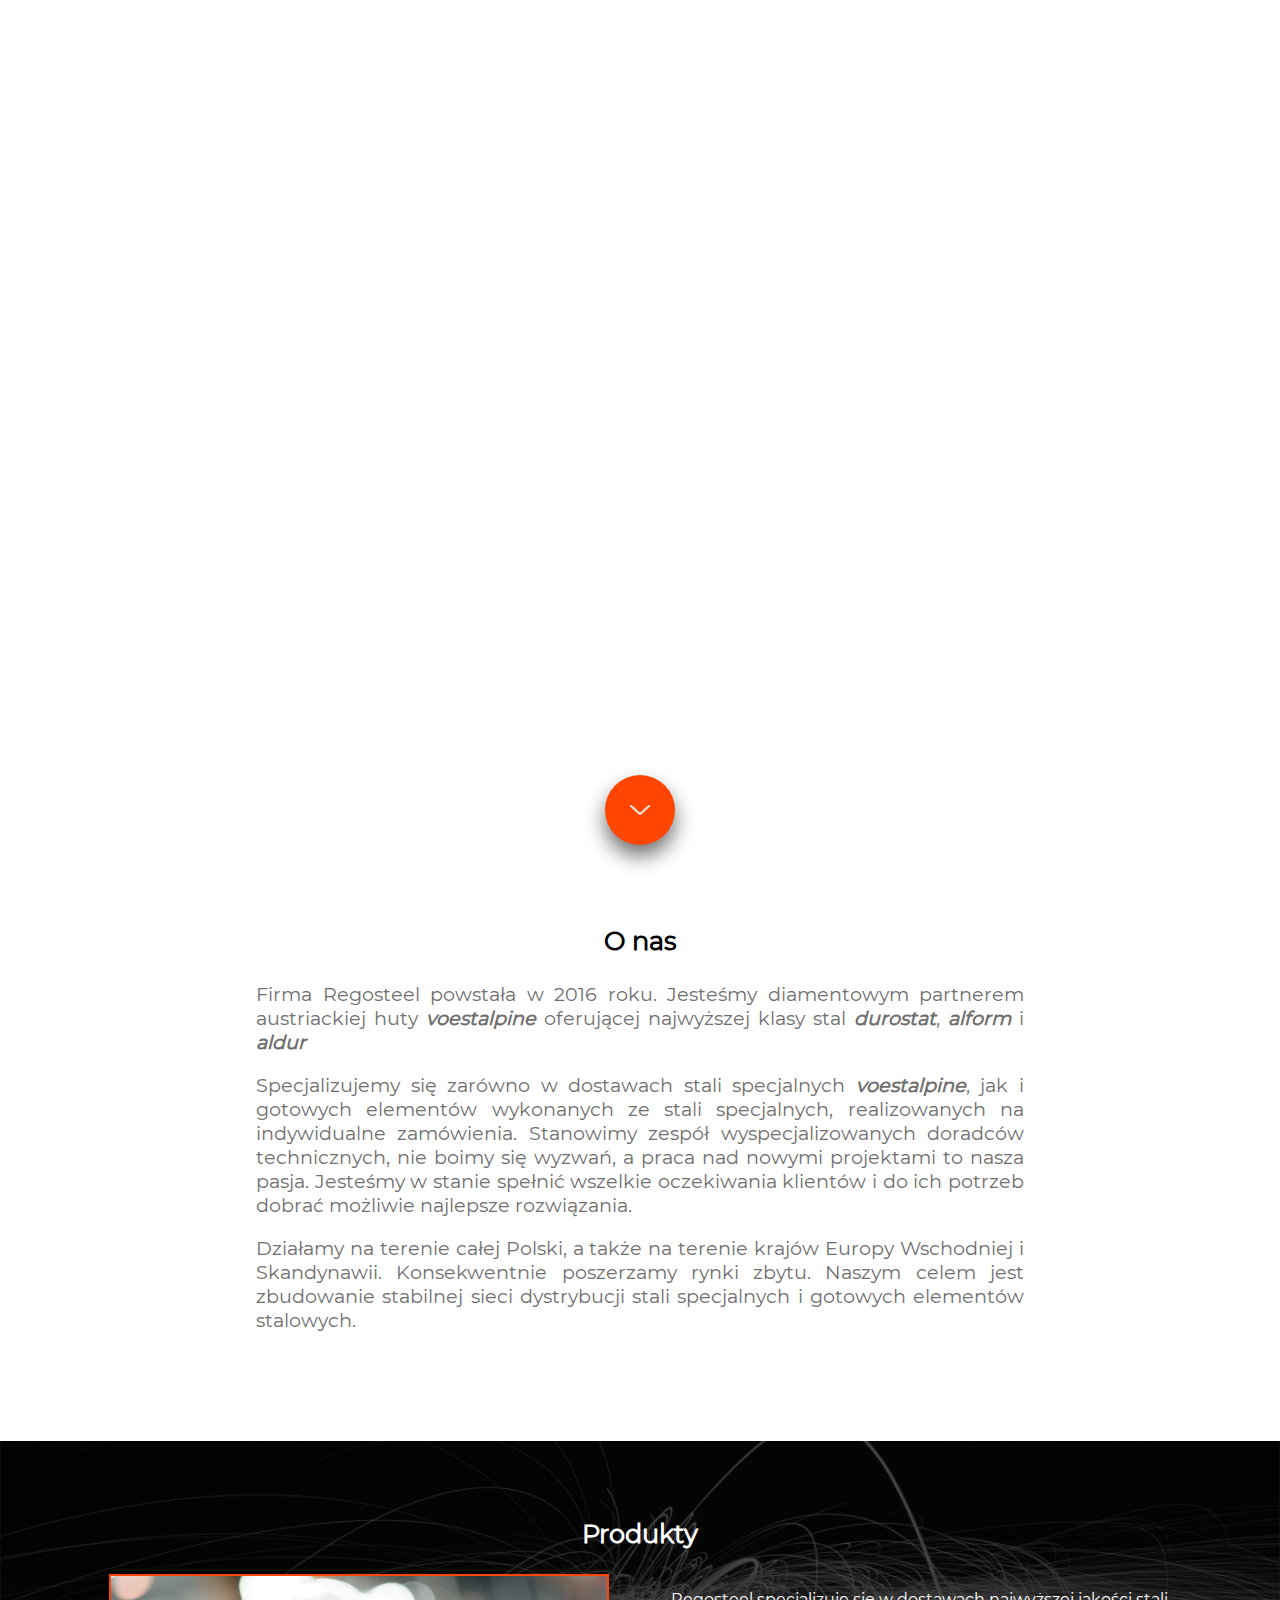
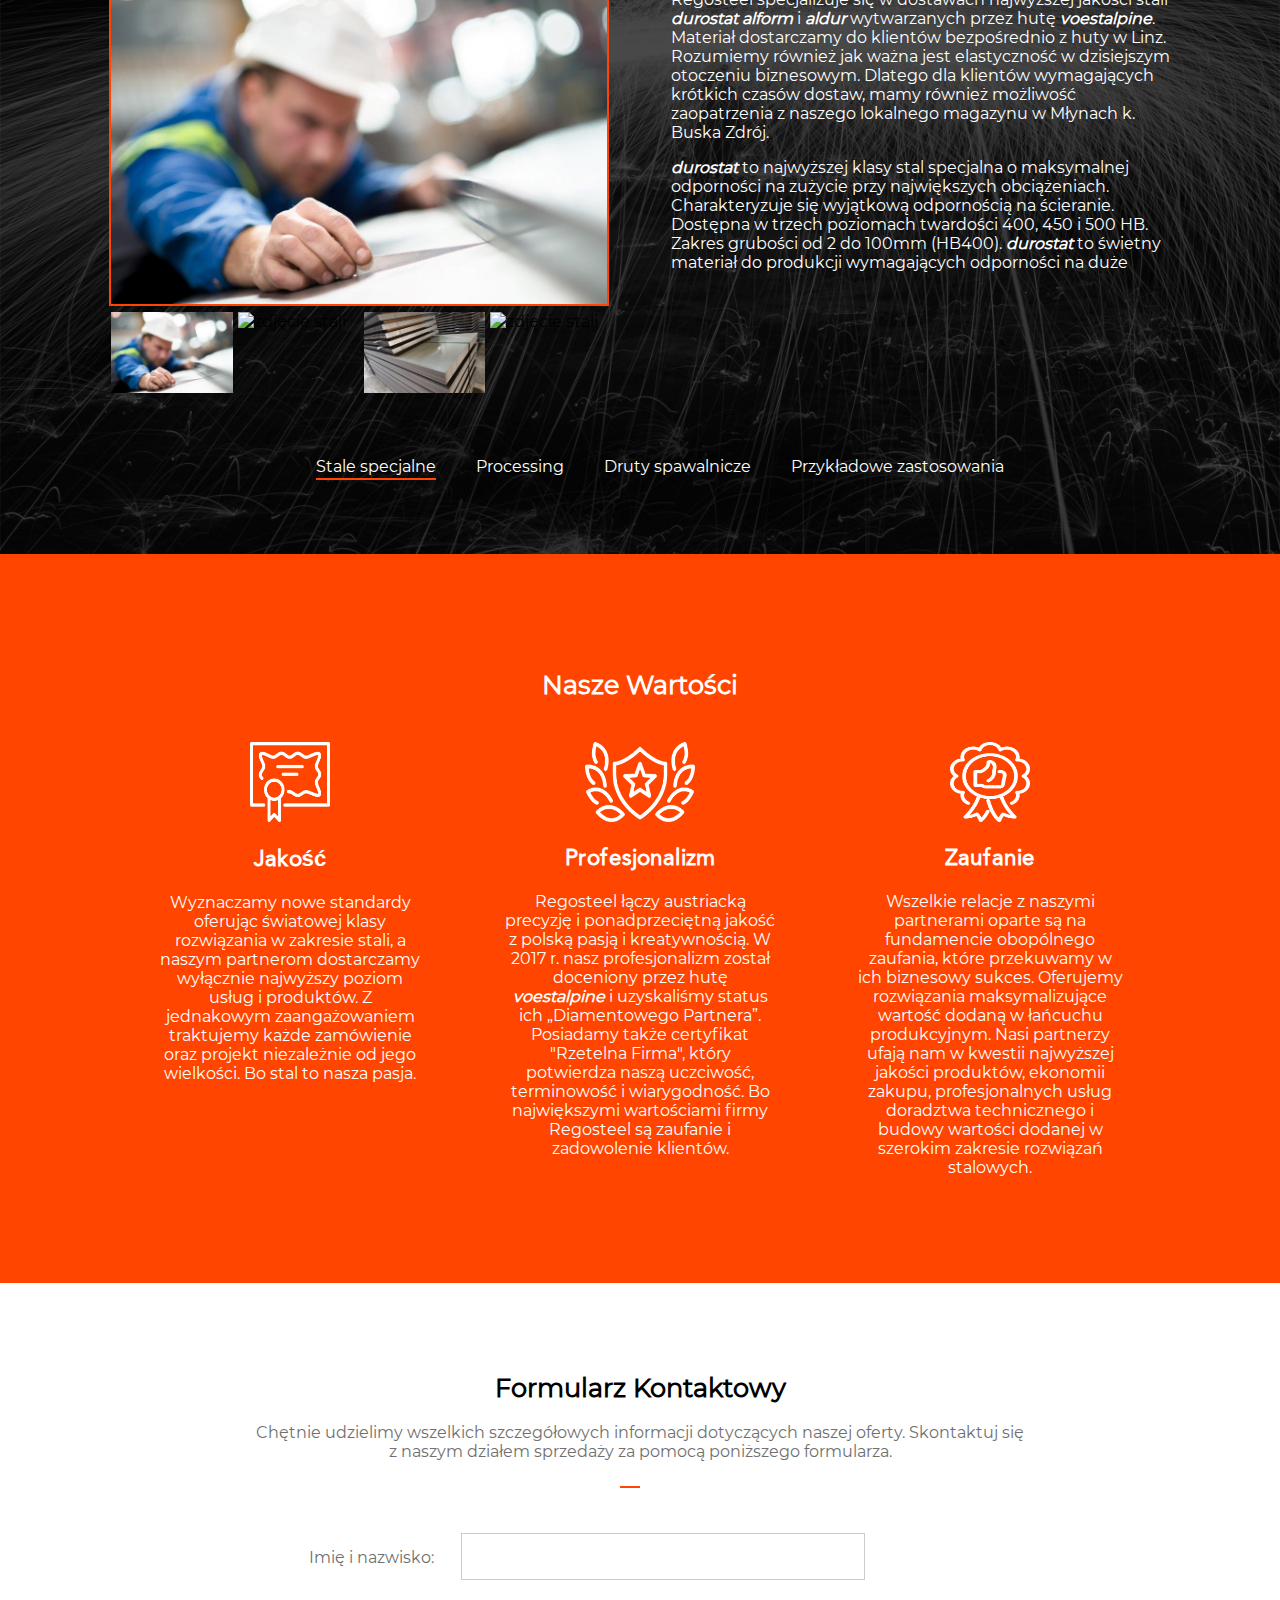
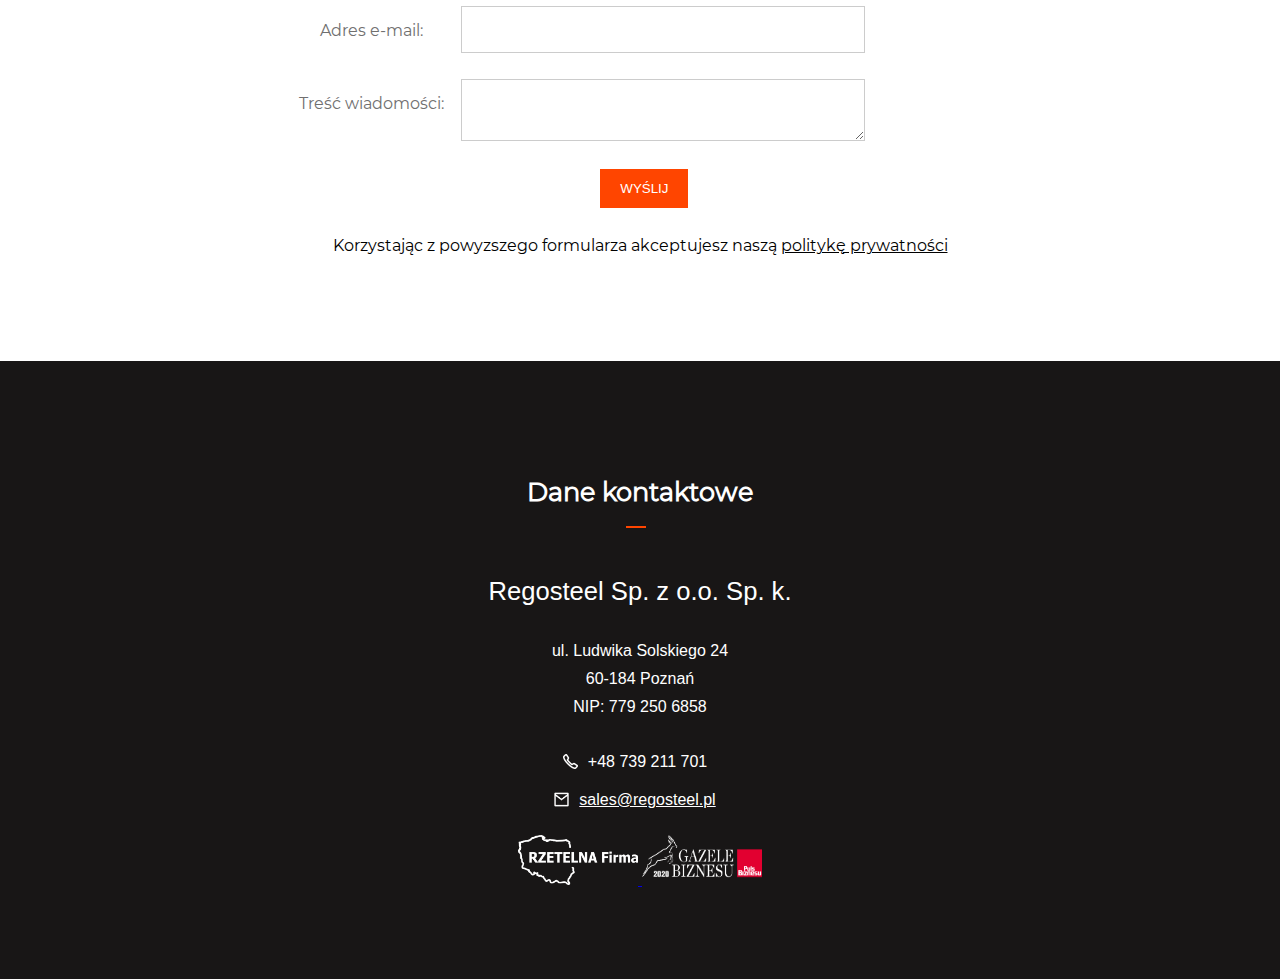
==== commit 1356f167: "adding the new award" ====
--- a/index.html
+++ b/index.html
@@ -371,7 +371,7 @@
         </div>
         <div class="row">
           <div class="leftFormCol">
-            <label for="messageContent">Treść wiadomości:</label>
+            <label for="subject">Treść wiadomości:</label>
           </div>
           <div class="rightFormCol">
             <textarea id="subject" name="messageContent" required></textarea>
@@ -409,13 +409,15 @@
           <a href=""><p class="email">sales@regosteel.pl</p></a>
         </div>
       </div>
-      <a href="https://wizytowka.rzetelnafirma.pl/D0Q2TFTR" target="_blank"
-        ><img src="img/reliable-company.png" alt="ikona rzetelna firma"
-      /></a>
+      <div>
+        <a href="https://wizytowka.rzetelnafirma.pl/D0Q2TFTR" target="_blank">
+          <img src="img/reliable-company.png" alt="ikona rzetelna firma" />
+        </a>
+        <img src="./img/gazele-transparent.png" alt="Nagroda gazele biznesu" />
+      </div>
     </footer>
     <script src="https://cdnjs.cloudflare.com/ajax/libs/jquery/3.3.1/jquery.min.js"></script>
     <script src="/scripts/script.js"></script>
-    <script type="module" src="script.js"></script>
     <script src="/scripts/nav.js"></script>
   </body>
 </html>
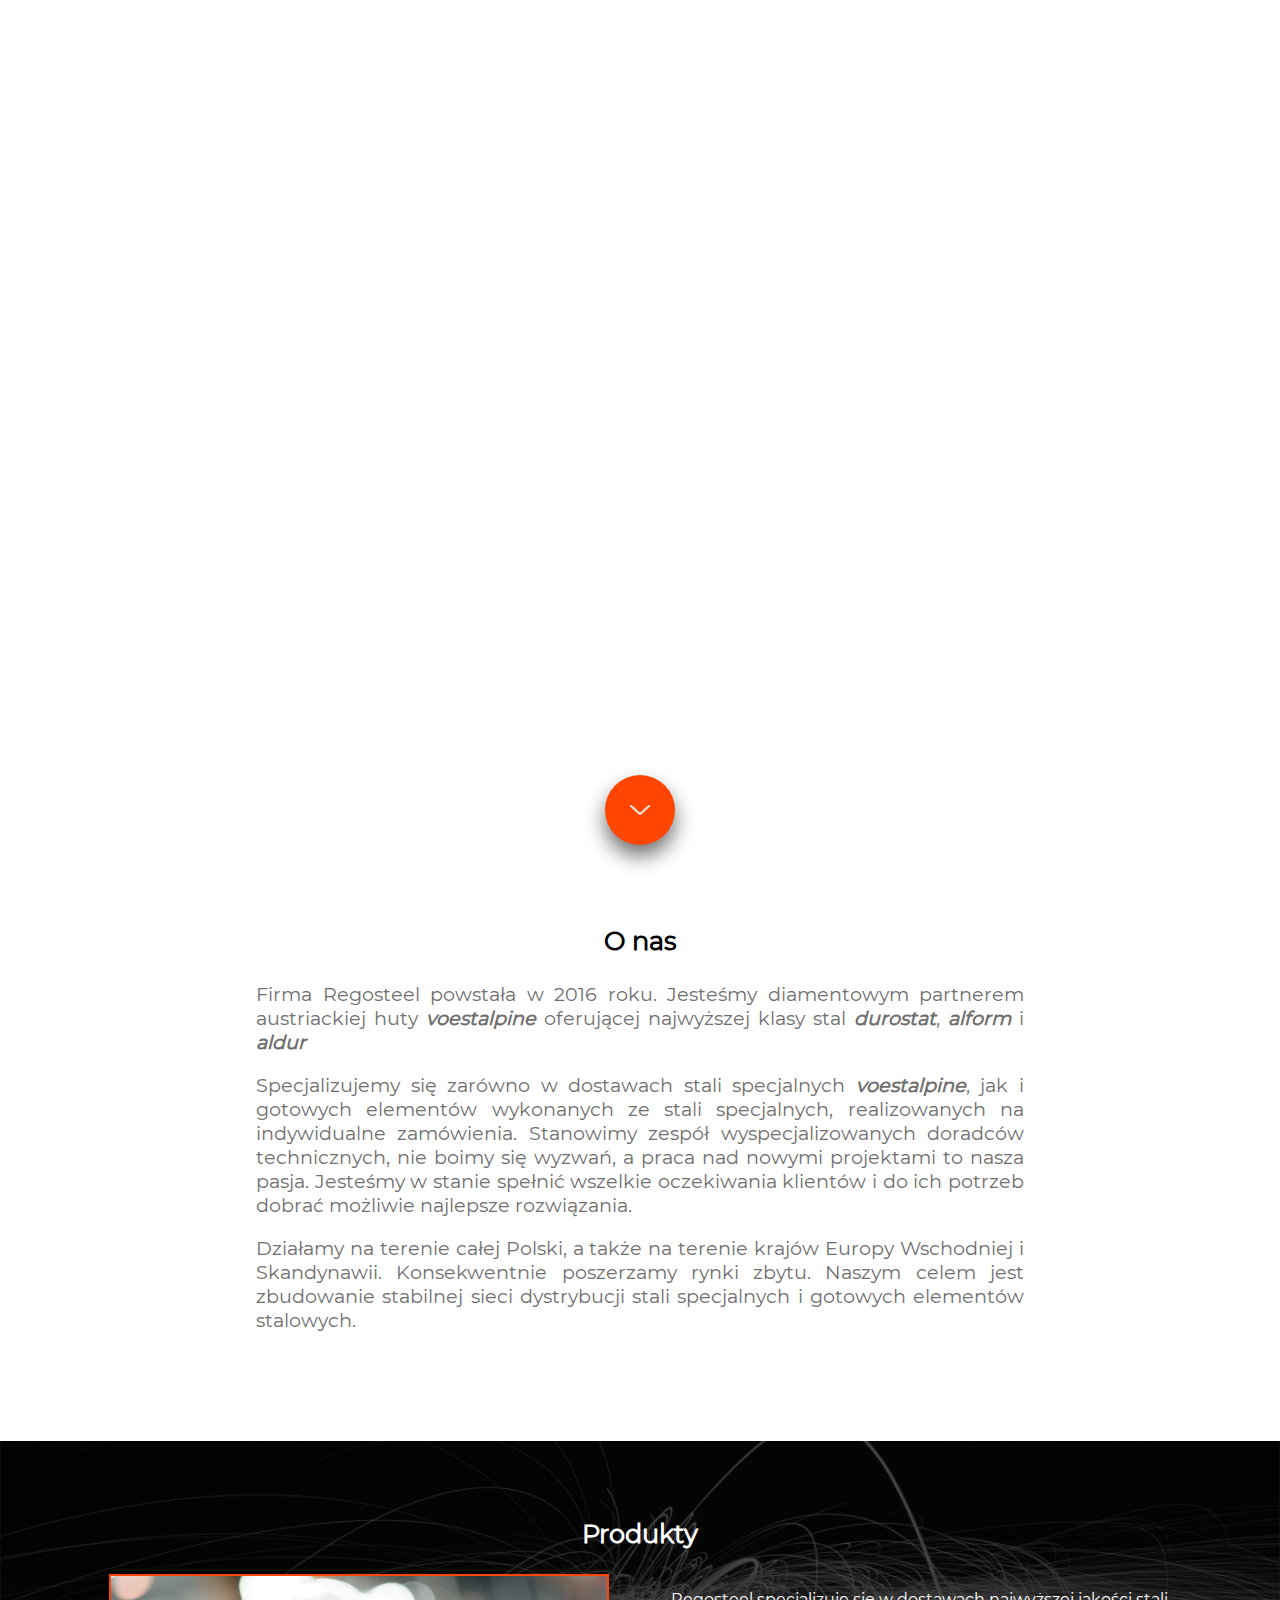
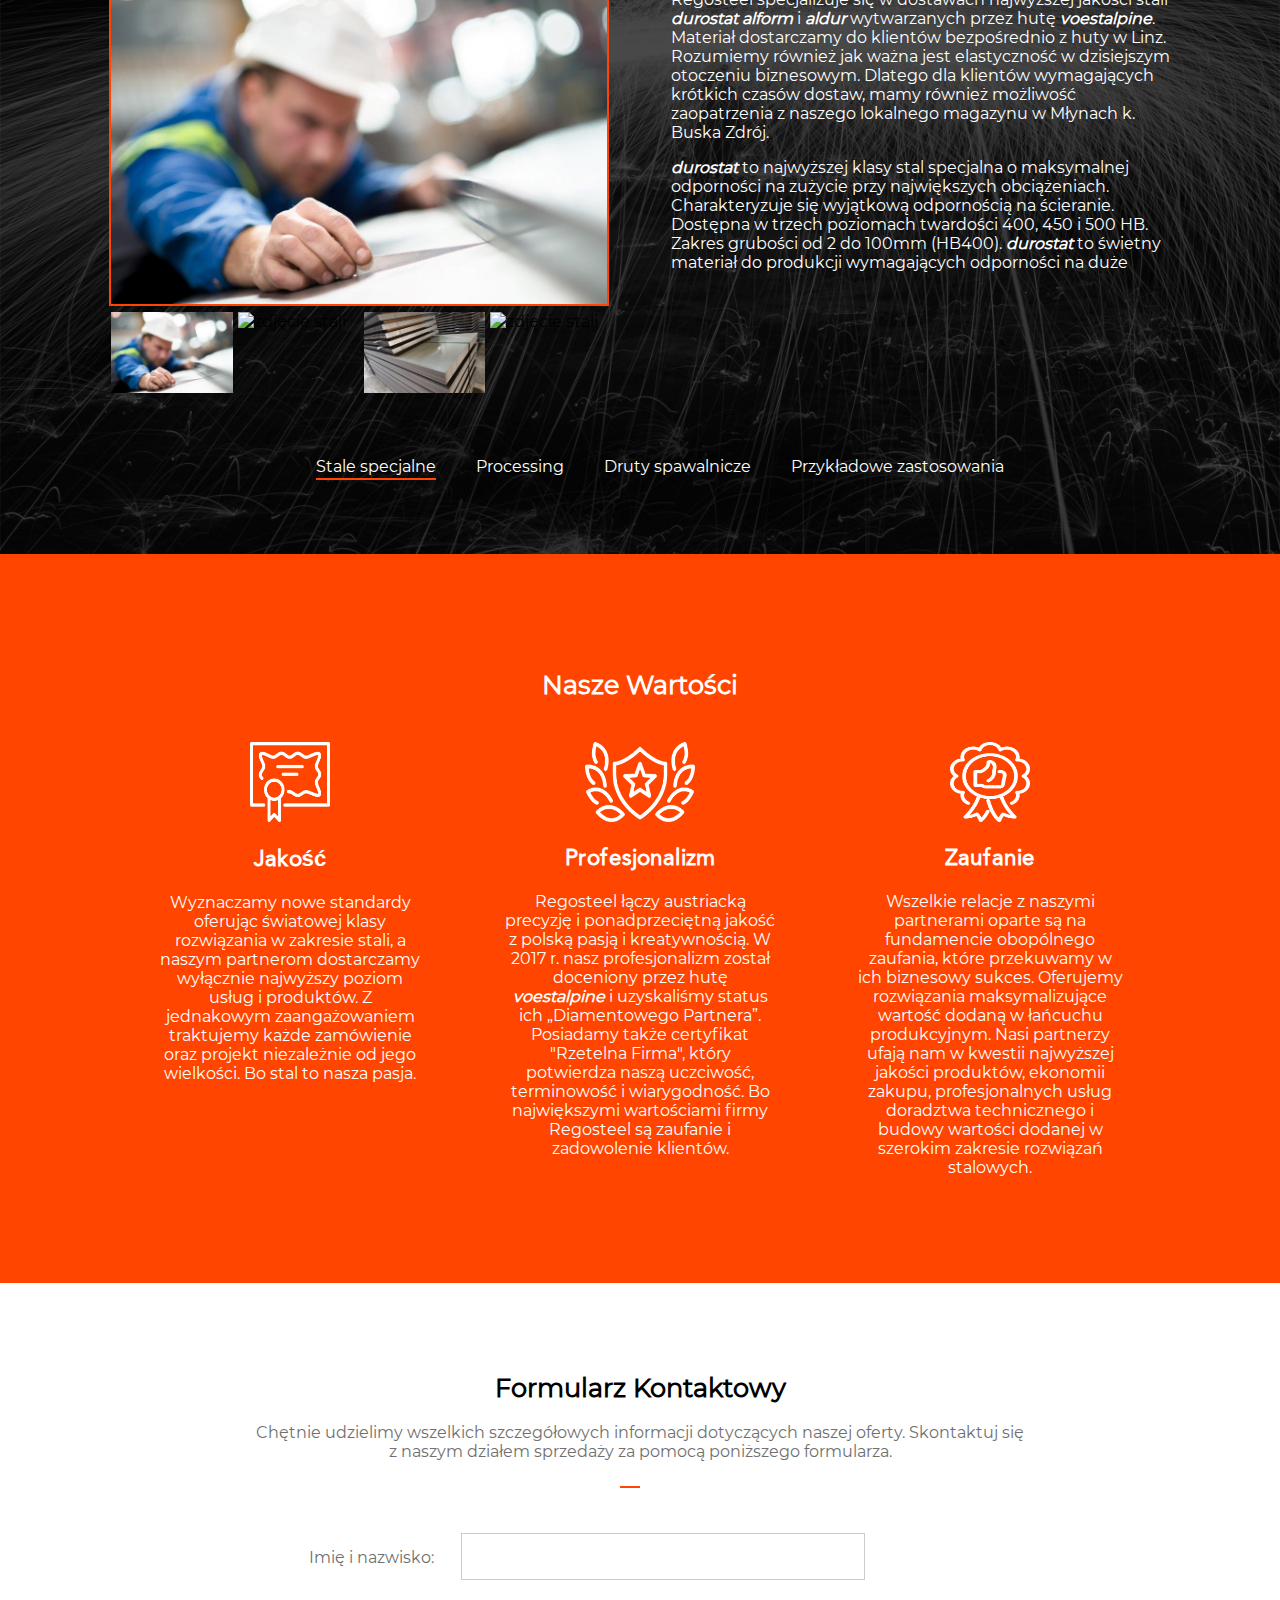
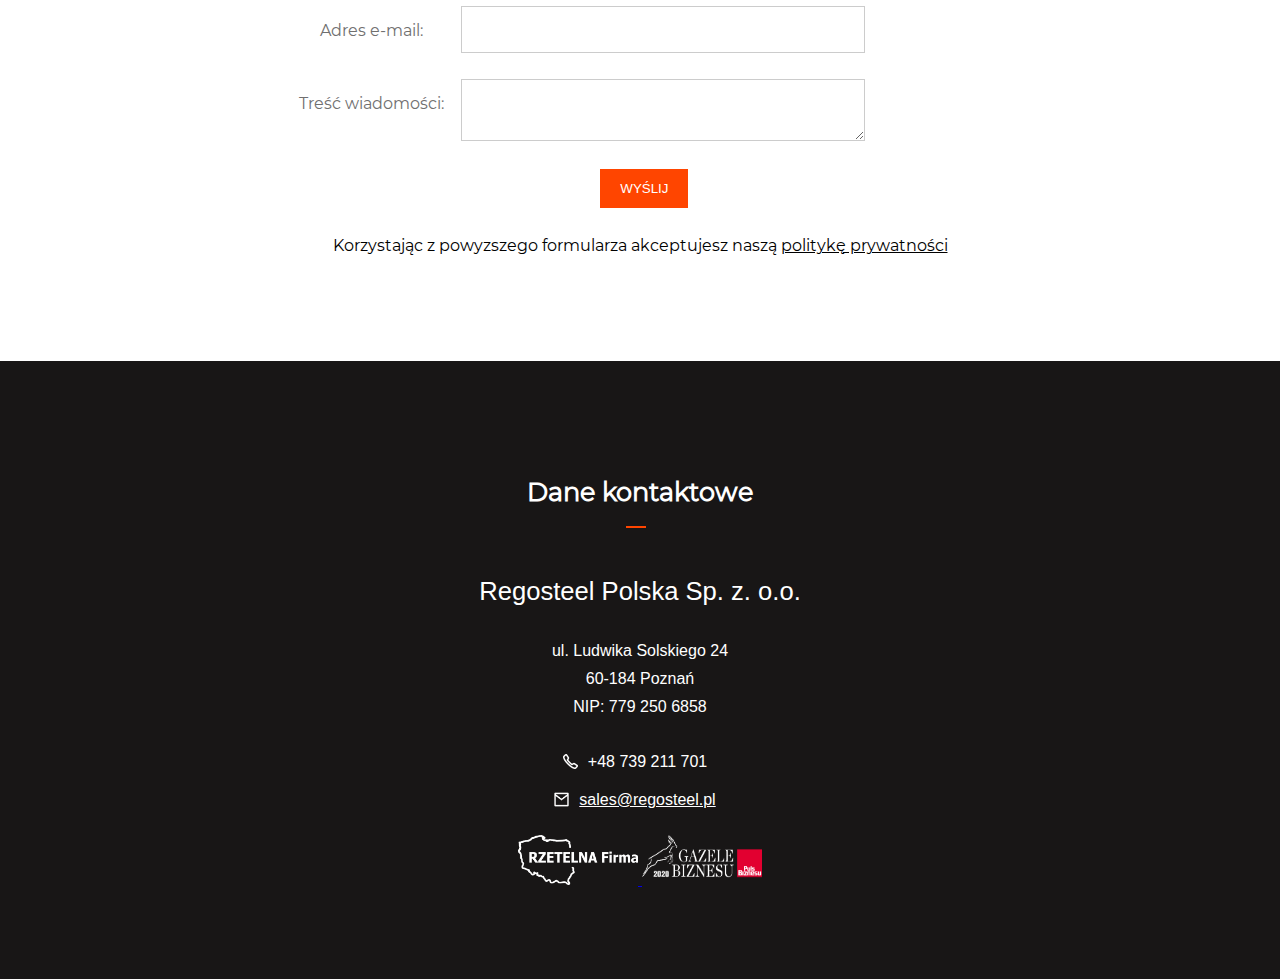
==== commit 45e52d35: "changing the name of the company in the footer" ====
--- a/index.html
+++ b/index.html
@@ -392,7 +392,7 @@
     <footer>
       <h3>Dane kontaktowe</h3>
       <div class="ownerInfo">
-        <p class="name">Regosteel Sp. z o.o. Sp. k.</p>
+        <p class="name">Regosteel Polska Sp. z. o.o.</p>
       </div>
       <div class="companyDetails">
         <p>ul. Ludwika Solskiego 24</p>
